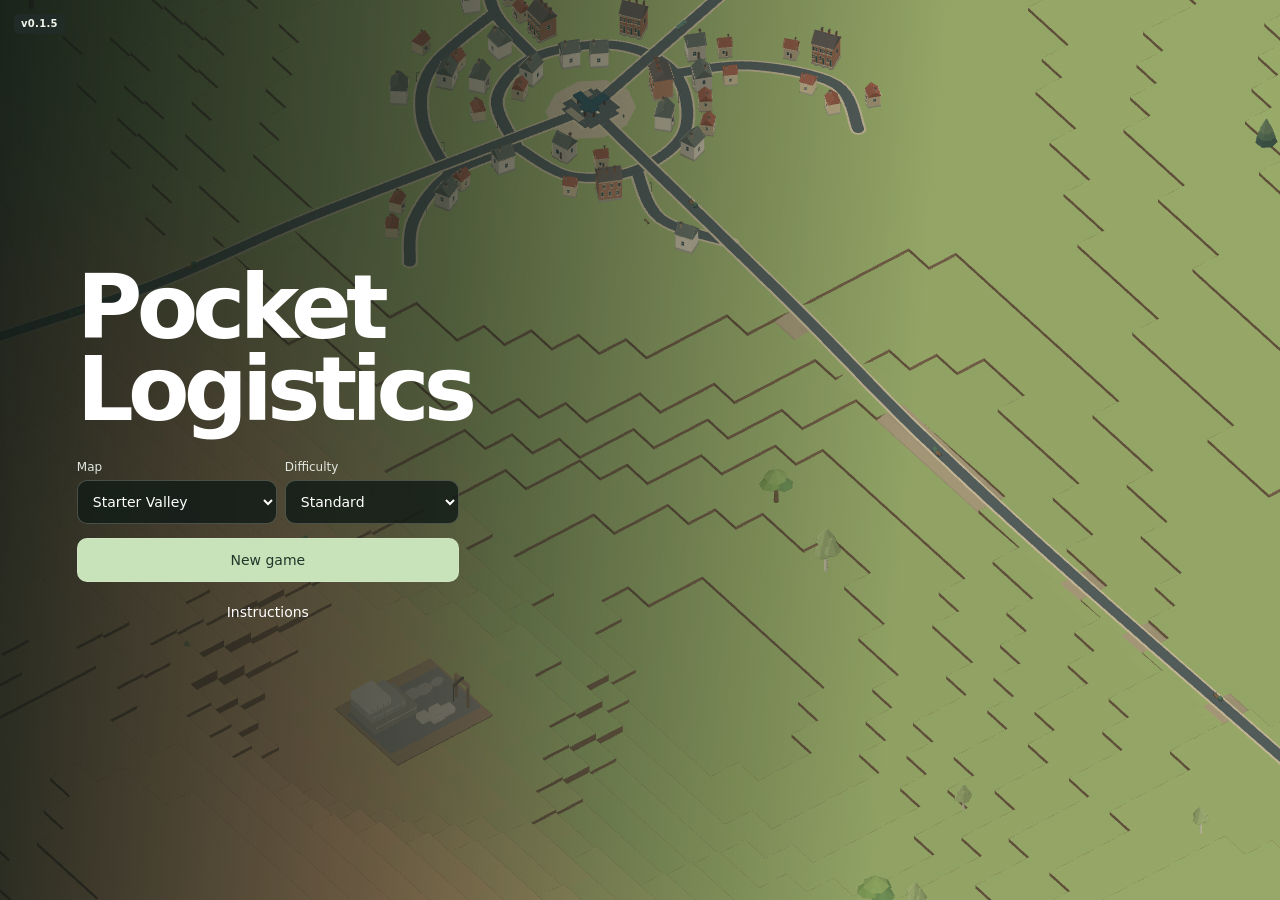
==== diorama.html @ e03ed34d "v0.1.5 Show service cargo icons beside route vehicle load counts" ====
<!doctype html>
<html lang="en">
<head>
<meta charset="utf-8">
<meta name="viewport" content="width=device-width, initial-scale=1, viewport-fit=cover">
<meta name="description" content="Build road and rail services for the towns and industries of a miniature landscape.">
<title>Pocket Logistics</title>
<style>
:root{font-family:system-ui,sans-serif;color:#24332d;background:#f7f4e9;--ink:#24332d;--line:#d9dacb;--accent:#28564a}
*{box-sizing:border-box}
body{margin:0}
button{font:inherit;color:inherit;cursor:pointer;touch-action:manipulation;border:1px solid var(--line);border-radius:8px;background:#fffdf5;min-height:44px;padding:0 12px}
button[aria-pressed=true]{background:var(--accent);color:white;border-color:var(--accent)}
button:focus-visible,a:focus-visible,select:focus-visible{outline:3px solid #ba7338;outline-offset:2px}
header{background:#18392f;color:#fcf4dc;padding:5px 12px;display:flex;justify-content:space-between;align-items:center;gap:10px}
h1,h2{font-family:Georgia,serif;margin:0}
h1{font-size:19px}
header a{color:inherit;font-size:13px}
#app{height:100dvh;display:grid;grid-template-rows:auto minmax(0,1fr)}
#app [hidden]{display:none!important}
main{position:relative;overflow:hidden;min-height:0;--control-bottom:max(10px,env(safe-area-inset-bottom))}
canvas{display:block;width:100%;height:100%;touch-action:none;cursor:grab;outline-offset:-4px}
canvas:active{cursor:grabbing}
#gpu,#software,#scene{position:absolute;inset:0}
.caption{position:absolute;top:8px;left:8px;max-width:calc(100% - 16px);width:max-content;background:#fffdf0e6;padding:4px 8px;border-radius:7px;pointer-events:none}
.caption h2{font-size:18px}
.caption p{font-size:12px;margin:1px 0 0}
.controls,.map-actions{position:absolute;bottom:var(--control-bottom);display:flex;gap:5px}
.controls{right:8px;display:grid;grid-template-columns:repeat(2,1fr)}
.map-actions{left:8px}
.controls button,.map-actions button{box-shadow:0 1px 5px #1d2c2633;font-size:14px}
.controls button{padding:0 7px;min-width:44px}
.dock{position:absolute;z-index:2;bottom:calc(var(--control-bottom) + 52px);left:8px;width:min(390px,calc(100% - 16px));max-height:calc(100% - var(--control-bottom) - 60px);overflow:auto;overscroll-behavior:contain;padding:10px;border:1px solid var(--line);border-radius:12px;background:#fffdf5;box-shadow:0 4px 22px #1d2c2640}
.dock-header{display:flex;align-items:center;justify-content:space-between;margin-bottom:7px}
.dock-header h2{font-size:19px}
.dock-header button{min-width:44px;padding:0}
.trial-controls,.assets,.grade-options{display:flex;align-items:center;gap:6px;flex-wrap:wrap;margin:0 0 8px;font-size:14px}
.trial-controls select,.trial-controls input{font:inherit;background:#fffdf5;border:1px solid #d2d1c2;border-radius:6px;padding:5px;min-height:38px;color:#24332d}
.trial-controls input{width:108px}
.dock label{display:flex;align-items:center;gap:5px}
.trial-controls button,.assets button,.grade-options button{min-height:38px;padding:0 8px}
.info{font-size:13px;margin:5px 2px 0;line-height:1.25;color:#46584e}
.info strong{color:var(--ink)}
@media(max-width:400px){.controls{bottom:calc(var(--control-bottom) + 51px)}}
</style>
<link rel="stylesheet" href="./road-builder.css?v=0.1.5">
<link rel="stylesheet" href="./rail-builder.css?v=0.1.5">
<link rel="stylesheet" href="./network.css?v=0.1.5">
</head>
<body>
<div id="app">
<header><h1>Diorama studio</h1><a href="./index.html">Contour Lines game</a></header>
<main>
<canvas id="software" aria-hidden="true" hidden></canvas>
<canvas id="gpu" aria-hidden="true" hidden></canvas>
<canvas id="scene" tabindex="0" aria-label="Three-dimensional valley. Pan with one finger, pinch with two, or rotate with three. Arrow keys rotate and tilt."></canvas>
<div class="caption"><h2 id="look">Diorama studio</h2><p id="description">Loading the scene…</p></div>
<button id="brand" aria-label="Company finances" aria-describedby="appVersion"><svg viewBox="0 0 24 24" fill="none" stroke="currentColor" stroke-width="1.7" aria-hidden="true"><path d="M2 17c4 0 3-11 9-11s6 8 11 5M2 21c6 0 5-11 10-11s6 7 10 5M4 11c2-5 4-9 9-9s6 6 9 5"/></svg><div><b>POCKET LOGISTICS</b><small id="cash">Road network</small><span id="appVersion">v0.1.5</span></div></button>
<div id="timeControls"><time id="calendar"></time><button id="speed" aria-label="Game speed" title="Change game speed">1×</button><div id="mapToggles">
<button id="toggleRoutes" aria-label="Routes and vehicles" aria-pressed="true" title="Routes and vehicles"><svg viewBox="0 0 24 24" aria-hidden="true"><path d="M6 18h9a4 4 0 0 0 0-8H9a2 2 0 0 1 0-4h8"/><circle cx="5" cy="18" r="2"/><circle cx="19" cy="6" r="2"/></svg></button>
<button id="toggleLabels" aria-label="Map labels" aria-pressed="true" title="Map labels"><svg viewBox="0 0 24 24" aria-hidden="true"><path d="M4 5h16v11h-7l-4 3v-3H4zM8 9h8m-8 3h5"/></svg></button>
</div><button id="bulldoze" aria-label="Bulldoze" aria-pressed="false" title="Bulldoze"><svg viewBox="0 0 24 24" fill="none" stroke="currentColor" stroke-width="1.7" stroke-linejoin="round" aria-hidden="true"><path d="M3 14V9h3l2-5h5v8l3 2m-4-9v5H7m8 7 4 1m-1-7 2 7 3 1H19l-3-2"/><rect x="2" y="14" width="13" height="5" rx="2.5"/></svg></button><button id="settings" aria-label="Settings" title="Settings">⚙</button><button id="gameHelp" aria-label="Instructions" title="Instructions">?</button></div>
<div id="demolitionPanel" hidden><div><b id="demolitionTitle">Bulldoze</b><button id="demolitionClose" aria-label="Exit bulldozer">×</button></div><select id="demolitionChoices" aria-label="Nearby objects" hidden></select><p id="demolitionHint" role="status"></p><button id="demolitionApply" hidden>Demolish</button></div>
<div id="mapPlaces" aria-label="Map locations"></div>
<div id="serviceToggles" role="group" aria-label="Satisfaction overlays">
  <button id="togglePassengerService" aria-label="Passenger satisfaction" aria-pressed="false" title="Passenger satisfaction"><svg viewBox="0 0 24 24" aria-hidden="true"><circle cx="12" cy="6" r="3"/><path d="M5 21v-3a7 7 0 0 1 14 0v3z"/></svg></button>
  <button id="toggleTimberService" aria-label="Timber satisfaction" aria-pressed="false" title="Timber satisfaction"><svg viewBox="0 0 24 24" aria-hidden="true"><circle cx="7" cy="15" r="4"/><path d="m5 11 9-6a4 4 0 0 1 5 6l-9 7M8 14l-2 2m7-7-4 3"/></svg></button>
</div>
<div id="serviceLegend" hidden>
  <strong id="serviceLegendTitle"></strong>
  <small id="serviceLegendPeriod"></small>
  <span class="service-full">✓ Full</span><span class="service-partial">◐ Partial</span>
  <span class="service-unmet">× Unmet</span><span class="service-pending">– No data</span>
</div>
<section id="networkPanel" hidden aria-labelledby="panelTitle"><div class="panelHead"><h2 id="panelTitle"></h2><button id="panelClose" aria-label="Close panel">×</button></div><div id="panelBody"></div><footer id="panelFooter" hidden></footer></section>
<div class="controls" aria-label="Camera">
<button id="zoomOut" aria-label="Zoom out">−</button><button id="zoomIn" aria-label="Zoom in">+</button><button id="orbit" aria-pressed="true">Orbit</button><button id="pan" aria-pressed="false">Pan</button>
<button id="rotateLeft" aria-label="Rotate view left 15 degrees">↶</button><button id="rotateRight" aria-label="Rotate view right 15 degrees">↷</button>
<button id="newRoute">New route</button><button id="toolMenu" aria-controls="networkPanel" aria-expanded="false">More tools</button><button id="routesShortcut">Existing routes</button><button id="home">Reset</button>
</div>
<div class="map-actions">
  <button id="openOptions" aria-controls="optionsPanel" aria-expanded="false">Options</button>

</div>
<section class="dock" id="optionsPanel" aria-labelledby="optionsTitle" hidden>
<div class="dock-header"><h2 id="optionsTitle">Trial options</h2><button id="closeOptions" aria-label="Close trial options">×</button></div>
<div class="trial-controls" id="mapSetup"><label>Map <select id="layout"><option value="generated">Generated valley</option><option value="reference">Reference valley</option></select></label><input type="number" min="0" max="4294967295" step="1" id="seed" aria-label="Valley seed"><button id="reroll">New valley</button><span id="seedStatus" role="status"></span></div>
<div class="trial-controls growth" id="growthControls" hidden><strong id="growthYear">Year 0</strong><select id="growthSpeed" aria-label="Growth speed"><option value="0">Paused</option><option value="1">1× speed</option><option value="4">4× speed</option></select><button id="growthStep">+1 year</button><button id="growthReset">Reset growth</button></div>
<div class="trial-controls"><label>Style <select id="styles"></select></label><label id="effects" hidden>Lighting<select id="effect" aria-label="Lighting"><option>Original</option><option>Cel shaded</option><option>Anime dusk</option><option>Tilt-shift</option></select></label><button id="pause" aria-pressed="false">Pause</button></div>
<div class="assets" id="assets"><button data-focus="region">Region</button><button data-focus="millbank">Millbank</button><button data-focus="cut">Hill road</button><button data-focus="house">House</button><button data-focus="station">Station</button><button data-focus="train">Train</button><button data-focus="trees">Trees</button><button data-focus="railHill">Rail hill</button><button data-focus="alderbrook">Alderbrook</button><button data-focus="eastmere">Eastmere</button><button data-focus="trucks" hidden>Follow truck</button></div><div class="grade-options" id="gradeOptions" hidden><span>Contour step</span><button data-step="5">5 m</button><button data-step="2.5">2.5 m</button><button data-step="1.25">1.25 m</button></div>
<div id="earthworkOptions" hidden>
  <div class="trial-controls">
    <label>Earthworks <select id="earthworkTreatment" aria-describedby="earthworkNote">
      <option value="original">Current terraces</option>
      <option value="strip">1. Grassy transition strip</option>
      <option value="half">2. Half-height terraces</option>
      <option value="tread">3. Tie into existing terraces</option>
      <option value="walls">4. Riverbank retaining walls</option>
    </select></label>
    <button id="earthworkDemo">Open comparison road</button>
  </div>
  <div class="trial-controls" id="earthworkViews" hidden>
    <button data-sample-view="sampleCut">Bend in cut</button>
    <button data-sample-view="sampleFill">Embankment</button>
    <button data-sample-view="sampleBridge">Bridge</button>
    <button data-sample-view="sampleStation">Station</button>
  </div>
  <p id="earthworkNote" class="info" aria-live="polite"></p>
</div>
<p class="info" id="pipeline"></p>
</section>
</main>
</div>
<section id="startScreen" aria-labelledby="gameTitle" hidden>
  <span id="startVersion"></span>
  <div class="startCard">
    <h1 id="gameTitle">Pocket Logistics</h1>
    <form id="gameSetup">
      <div class="startFields">
      <label>Map<select id="gameMap"><option value="classic">Starter Valley</option><option value="mixed">Three Biomes</option></select></label>
      <label>Difficulty<select id="gameDifficulty"><option value="relaxed">Relaxed</option><option value="standard" selected>Standard</option><option value="hard">Hard</option></select></label>
      </div>
      <button class="buy" type="submit">New game</button>
    </form>
    <div class="startActions"><button id="continueGame" hidden>Continue</button><button id="startHelp">Instructions</button></div>
    <p id="startMessage" role="status" hidden></p>
  </div>
</section>
<dialog id="gameInstructions" aria-labelledby="instructionsTitle">
  <div class="panelHead"><h2 id="instructionsTitle">How to play</h2><form method="dialog"><button aria-label="Close instructions">×</button></form></div>
  <ol>
    <li><strong>Check demand.</strong> Tap a town to see what it needs, or an industry to see what it produces.</li>
    <li><strong>Plan a route.</strong> Choose a road or rail route from <em>New route</em>. Connect two towns for passengers, or an industry to a buyer for its cargo.</li>
    <li><strong>Build the line.</strong> Check the highlighted houses and streets while placing each station. Use <em>Elevation profile</em> to adjust the alignment before building. Choose a through station to extend the railway later. Use <em>Add platform</em> to give another service its own stopping track.</li>
    <li><strong>Manage your fleet.</strong> Open a route to check deliveries and profit. For rail, choose <em>Add train</em> or <em>Edit consist</em>. Tap a model to add it, or select a vehicle in the train to move or remove it.</li>
    <li><strong>Clear the map.</strong> Choose <em>Bulldoze</em>, tap an object, review the highlighted section and affected services, then confirm.</li>
    <li><strong>Design a crossing.</strong> On the alignment map, select a marked road–rail crossing to keep it at level, span it with a bridge or take the new line underneath in a tunnel. Fast deliveries earn a bonus shown on the trip receipt.</li>
    <li><strong>Reach more homes.</strong> Add a local bus or delivery loop to connect streets around a station.</li>
  </ol>
  <p>Drag to pan and pinch to zoom. Tap the speed control to pause or speed up. Progress saves in this browser.</p>
</dialog>
<section id="roadBuilder" role="dialog" aria-modal="true" aria-labelledby="rbTitle" hidden>
  <div class="rb-header"><span id="rbStep"></span><h2 id="rbTitle">Choose endpoints</h2><button id="rbUndo" aria-label="Undo" title="Undo">↶</button><button id="rbRedo" aria-label="Redo" title="Redo">↷</button><button id="rbClose" aria-label="Close editor" title="Close editor">×</button></div>
  <div class="rb-map-area">
    <div class="editorZoom"><button id="rbMapZoomOut" aria-label="Zoom out">−</button><button id="rbMapZoomIn" aria-label="Zoom in">+</button></div>
    <canvas id="rbMap" aria-label="Overhead route construction map"></canvas>
  </div>
  <div class="rb-profile" id="rbProfileWrap" hidden><canvas id="rbProfile" aria-label="Tap to add a vertical intersection point, then drag it to adjust the grade"></canvas><div class="rb-profile-controls" id="rbProfileTools"><label>VIP radius <input type="range" min="120" max="1200" step="10" value="120" id="rbRadius"><output id="rbRadiusValue" for="rbRadius">Select a VIP</output></label><button id="rbRemoveVip">Remove VIP</button><button id="rbAuto">Reset profile</button></div></div>
  <div id="rbProfileLens" hidden aria-hidden="true">
    <canvas id="rbProfileLensCanvas"></canvas>
    <div id="rbProfileLensReadout"></div>
  </div>
  <div class="rb-editor">
    <p id="rbSummary"></p>
    <div class="rb-options" id="rbCity"></div>
    <select id="rbCargo" aria-label="Select cargo and direction" hidden></select>
    <div id="rbUpgradeTools" hidden>
      <div class="rb-options">
        <button id="rbAddSharedBay" type="button">Add bay</button>
        <button id="rbStationRoutes" type="button" aria-pressed="false">Assignments</button>
      </div>
      <div class="rb-options">
        <select id="rbEditBay" aria-label="Station bay"></select>
        <details class="editorMore" id="rbBayOptions"><summary>Bay options</summary><button id="rbMoveBay" type="button">Move bay</button><button id="rbRemoveBay" type="button" hidden>Remove bay</button></details><button id="rbAddStationAccess" type="button">Add access</button>
        <button id="rbCancelBayMove" type="button" hidden>Cancel placement</button>
      </div>
      <div class="rb-options" id="rbBaySides" hidden><button id="rbBayLeft" type="button">Left side</button><button id="rbBayRight" type="button">Right side</button></div>
      <div class="rb-options" id="rbStationAssignments" hidden>
        <select id="rbBayRoute" aria-label="Route using station"></select>
        <label>Assigned bay <select id="rbAssignBay" aria-label="Assigned bay"></select></label>
      </div>
    </div>
    <div class="rb-options" id="rbStationTools" hidden><select id="rbExistingStation" aria-label="Town station" hidden></select><select id="rbPlannedBay" aria-label="Route loading bay" hidden></select><details id="rbSiteOptions" class="editorMore"><summary>Site tools</summary><button id="rbSuggest">Suggest site</button><button id="rbBayMode" hidden>Add second bay</button><button id="rbDelete" aria-pressed="false">Mark street for removal</button><button id="rbMarkConflicts" hidden>Mark conflicting streets</button></details></div>
    <div class="rb-options" id="rbStationGates" hidden>
      <select id="rbStationEdge" aria-label="Route road edge">
        <option value="0">Front edge</option><option value="1">Right edge</option><option value="2">Back edge</option><option value="3">Left edge</option><option value="" disabled>Choose an edge</option>
      </select>
      <button id="rbPreviewAccess" type="button" hidden>Keep access</button>
    </div>
    <div class="rb-options" id="rbRoadOptions" hidden>
      <button id="rbRoadMode" type="button" hidden>Design new road</button>
      <button id="rbAddStretch" type="button">+ Reuse road</button>
      <button id="rbRemoveStretch" type="button" hidden>Remove stretch</button>
      <button id="rbToggleProfile" aria-controls="rbProfileWrap" aria-expanded="false" hidden>Elevation profile</button>
    </div>
    <div class="rb-options" id="rbLinkTools" hidden><select id="rbLinkSelect" aria-label="Connection to edit"></select><select id="rbStretchSelect" aria-label="Reused stretch"></select><button id="rbBuildLink" hidden>Build new link</button></div>
    <div class="rb-options" id="rbCurveTools" hidden><button id="rbRemoveBend">Remove selected bend</button><button id="rbStraight">Reset curves</button></div>
    </div>
  <div class="editorFooter"><p id="rbHelp" class="editorGuide" aria-live="polite"></p><div class="rb-actions"><button id="rbBack">Back</button><button id="rbNext">Place stations</button></div>
  </div>
</section>
<dialog id="townEditor" aria-labelledby="teTitle">
  <div class="rb-header"><h2 id="teTitle"></h2><button id="teClose">Close</button></div>
  <div class="teOptions"><label>Town <select id="teCity"></select></label><label id="teHubLabel">Station <select id="teHub" aria-label="Select station"></select></label><label id="teCargoLabel" hidden>Cargo <select id="teCargo" aria-label="Delivery cargo"></select></label></div>
  <div class="teMapArea"><canvas id="teMap" aria-label="Town street map. Select a station, then tap a street to place a stop or road endpoint. Drag to pan."></canvas>
    <div class="teZoom"><button id="teZoomOut" aria-label="Zoom out">−</button><button id="teZoomIn" aria-label="Zoom in">+</button></div></div>
  <div class="teBottom"><strong id="teStatus"></strong><p id="teHelp" class="editorGuide" aria-live="polite"></p>
    <div class="editorCrossings" id="teCrossings" hidden></div>
    <div class="teActions"><button id="teUndo">Undo point</button><button id="teConfirm" class="buy">Build</button></div></div>
</dialog>
<script src="./demolition.js?v=0.1.5"></script><script src="./grade-separation.js?v=0.1.5"></script><script src="./town-network.js?v=0.1.5"></script><script src="./town-editor.js?v=0.1.5"></script><script src="./valley-assets.js?v=0.1.5"></script><script src="./biome-assets.js?v=0.1.5"></script><script src="./region.js?v=0.1.5"></script><script src="./freight.js?v=0.1.5"></script><script src="./rail-sim.js?v=0.1.5"></script><script src="./rail-assets.js?v=0.1.5"></script><script src="./crossings.js?v=0.1.5"></script><script src="./economy.js?v=0.1.5"></script><script src="./finance-charts.js?v=0.1.5"></script><script src="./route-overlay.js?v=0.1.5"></script><script src="./hud.js?v=0.1.5"></script><script src="./network-ui.js?v=0.1.5"></script><script src="./road-builder.js?v=0.1.5"></script><script src="./rail-builder.js?v=0.1.5"></script>
<script>
(() => {
'use strict';
const $=id=>document.getElementById(id);
const gameAssets=window.contourAssets;
const reducedMotion=matchMedia('(prefers-reduced-motion: reduce)');
const canvas=$('scene'),ctx=canvas.getContext('2d');
const looks=[
 {id:'railway',name:'Model railway',description:'A graded hill road, a timber-fronted inn and a branch-line steam train.',method:'Modular 3D · low effort',pipeline:'Vary wall bays, roof pitch and trim. Reuse one chassis for a whole fleet.',sky:'#ebeadf',ink:'#27382c',grass:'#9fae71',hill:'#8c9c60',soil:'#876e52',river:'#5d9da4',road:'#596360',edge:'#d5c5a2',rail:'#514947',wall:'#f1d5a5',roof:'#a94535',wood:'#725040',leaf:'#506d45',glass:'#375961',train:'#a3422f',mark:'#fff0c7',accent:'#cfac62'},
 {id:'paper',name:'Paper landscape',description:'Folded hills, crisp ink edges and coloured card.',method:'Faceted mesh · low effort',pipeline:'Cut roofs and terrain into flat faces. Add vehicles with a few extruded silhouettes.',sky:'#f4e7d0',ink:'#473a38',grass:'#ded3a3',hill:'#bdc195',soil:'#a18b70',river:'#659ca6',road:'#8d7466',edge:'#efe2bf',rail:'#5d4a4d',wall:'#fae0b7',roof:'#bd604e',wood:'#8f695a',leaf:'#658c79',glass:'#507580',train:'#277d81',mark:'#fff4c9',accent:'#c18b4e'},
 {id:'voxel',name:'Voxel village',description:'Stepped hills, block-built roofs and pixel edges.',method:'Voxel kits · low effort',pipeline:'Stack reusable blocks and recolour them. A sprite port would need several views per asset.',sky:'#dbe9e9',ink:'#273943',grass:'#9fbe6c',hill:'#6da259',soil:'#996743',river:'#4fa4cc',road:'#4f5368',edge:'#b1a484',rail:'#453e52',wall:'#ffce91',roof:'#ac4d62',wood:'#694852',leaf:'#347c55',glass:'#374f70',train:'#e09436',mark:'#fdf0b5',accent:'#e5bb66'},
 {id:'clay',name:'Clay miniatures',description:'Rounded masses, soft shading and a pastel palette.',method:'Procedural primitives · low to medium effort',pipeline:'Use rounded boxes, soft canopies and a few material presets. A handmade texture pass adds work.',sky:'#efe4df',ink:'#473b48',grass:'#b9ccac',hill:'#a6b4a2',soil:'#b39484',river:'#80b5c5',road:'#807c96',edge:'#dbccd1',rail:'#75646f',wall:'#f7dcc1',roof:'#cd8f89',wood:'#98747c',leaf:'#76a299',glass:'#697d96',train:'#986f93',mark:'#f8ecdc',accent:'#d4a266'},
 {id:'ink',name:'Ink & wash',description:'Pale paper, dark linework and selective colour.',method:'Outlined mesh · low effort',pipeline:'Build simple geometry once and draw selected edges. Hand-painted accents are optional.',sky:'#f6f0e1',ink:'#2e3537',grass:'#dedbc3',hill:'#afb9a5',soil:'#a99b85',river:'#a6c0c3',road:'#877e77',edge:'#f7ecda',rail:'#3f4247',wall:'#f5e5cd',roof:'#926c5d',wood:'#72635e',leaf:'#7b8d79',glass:'#6c8289',train:'#a5513f',mark:'#f2ead6',accent:'#ba845c'}
];
let speed=1;
let style=looks[0], mode='orbit', focus='region', playing=true;
const initial={yaw:-.65,pitch:.76,zoom:1,x:0,y:0};
const camera={...initial};
const colors=new Map();
const clamp=(x,min,max)=>Math.min(max,Math.max(min,x));
function shade(hex,f){
  const key=hex+'/'+f;
  if(!colors.has(key)){
    const n=parseInt(hex.slice(1),16), c=[n>>16,n>>8&255,n&255].map(v=>clamp(Math.round(v*f),0,255));
    colors.set(key,'rgb('+c.join(',')+')');
  }
  return colors.get(key);
}
const V=(x,y,z=0)=>[x,y,z];
const keypoints={region:[1.2,-4.0,0],millbank:[0,0,0],alderbrook:[-7,-8.9,0],eastmere:[11.05,2.1,0],house:[3.75,-1.45,.3],station:[1.1,2.6,.18],train:[0,3.18,.3],cut:[-3.3,-.65,.55],trees:[-5.11,1.65,.44],railHill:[-3.45,3.05,.30]};
const road=[[-6,2.6],[-5.1,1.28],[-4.66,.05],[-3.49,-.91],[-2.46,-1.20],[-1.45,-.82],[-.42,-.23],[.34,-.1],[1.15,-.1]];
const townRoads=[[[1.15,-2.05],[1.15,1.9]],[[3.1,-2.05],[3.1,1.9]],[[5.05,-2.05],[5.05,1.9]],[[1.15,-.1],[5.65,-.1]],[[1.15,1.9],[5.65,1.9]],[[1.15,-2.05],[5.65,-2.05]]];
const homes=[
 [1.72,-1.47,.64,.58,.50],[2.48,-1.45,.70,.56,.58],[1.70,-.70,.57,.55,.43],[2.49,-.73,.52,.55,.42],
 [3.75,-1.45,.80,.63,.72],[4.47,-1.36,.53,.60,.46],[3.67,-.67,.57,.49,.48],[4.47,-.65,.58,.50,.43],
 [1.70,.55,.57,.52,.43],[2.52,.55,.71,.64,.58],[1.73,1.24,.61,.50,.42],[2.56,1.27,.52,.46,.38],
 [3.78,.53,.80,.60,.63],[4.50,.55,.58,.51,.48],[3.68,1.28,.53,.45,.42],[4.49,1.29,.64,.49,.48]];
function smooth(points){
  const result=[];
  for(let i=0;i<points.length-1;i++){
    const a=points[Math.max(0,i-1)],b=points[i],c=points[i+1],d=points[Math.min(points.length-1,i+2)];
    for(let j=0;j<8;j++){
      const t=j/8;
      result.push([0,1].map(k=>.5*((2*b[k])+(-a[k]+c[k])*t+(2*a[k]-5*b[k]+4*c[k]-d[k])*t*t+(-a[k]+3*b[k]-3*c[k]+d[k])*t*t*t)));
    }
  }
  return [...result,points.at(-1)];
}
const route=smooth(road);
const bounds={west:-13,east:16,south:8,north:-15};
const water=smooth([[4.05,-15],[4.75,-12],[4.26,-9],[6.2,-6.2],[6.1,-4.52],[6.3,-3],[6.03,-1.6],[6.26,.1],[6.15,1.7],[6.43,3.15],[6.24,4.52],[7.1,6.2],[7.5,8]]);
const towns=[
  {name:'Alderbrook',x:-7,y:-8.9,cols:3,rows:2},
  {name:'Eastmere',x:11.05,y:2.1,cols:3,rows:3}
];
const northRoad=smooth([[3.1,-2.05],[2.87,-3.4],[1.0,-5.3],[-1.7,-6.2],[-4.3,-6.55],[-7,-6.85]]);
const eastRoad=smooth([[5.65,-.10],[6.4,-.10],[7.24,-.10],[8.49,-.03],[11.05,.05]]);

let staticChunks=[], landscapeChunks=[], scene=[], stream=[], layers=[], geometry=[], earth=[], gradedRoad=[], contourStep=2.5, trainTime=1.4, prevTime=0;
const chunkBounds=new WeakMap();
function visibleChunk(chunk){
  if(!chunk.length)return false;
  let bounds=chunkBounds.get(chunk);
  if(!bounds){
    const min=[Infinity,Infinity,Infinity],max=[-Infinity,-Infinity,-Infinity];
    for(const {points} of chunk)for(const point of points)for(let axis=0;axis<3;axis++){
      min[axis]=Math.min(min[axis],point[axis]);
      max[axis]=Math.max(max[axis],point[axis]);
    }
    bounds=[min,max];chunkBounds.set(chunk,bounds);
  }
  const [min,max]=bounds;
  let left=Infinity,right=-Infinity,top=Infinity,bottom=-Infinity;
  for(const x of [min[0],max[0]])for(const y of [min[1],max[1]])for(const z of [min[2],max[2]]){
    const [sx,sy]=project([x,y,z]);
    left=Math.min(left,sx);right=Math.max(right,sx);top=Math.min(top,sy);bottom=Math.max(bottom,sy);
  }
  return right>=0&&bottom>=0&&left<=width&&top<=height;
}
function face(points,color,edge=false){ layers.push({points,color,edge}); }
function top(x,y,w,h,z,color,edge=false){face([V(x-w/2,y-h/2,z),V(x+w/2,y-h/2,z),V(x+w/2,y+h/2,z),V(x-w/2,y+h/2,z)],color,edge);}
function solid(bottom,z,height,color,{rim=false,cap=color}={}){
  const upper=bottom.map(([x,y])=>V(x,y,z+height));
  for(let i=0;i<bottom.length;i++){
    const j=(i+1)%bottom.length,[ax,ay]=bottom[i],[bx,by]=bottom[j];
    const angle=Math.atan2(by-ay,bx-ax);
    face([V(ax,ay,z),V(bx,by,z),upper[j],upper[i]],shade(color,.77+.13*Math.sin(angle+.85)),rim);
  }
  face(upper,cap,rim);
}
function box(x,y,w,h,z,height,color,options={}){
  solid([[x-w/2,y-h/2],[x+w/2,y-h/2],[x+w/2,y+h/2],[x-w/2,y+h/2]],z,height,color,options);
}
function oval(x,y,rx,ry,n=10,angle=0){
  return Array.from({length:n},(_,i)=>[x+Math.cos(i*2*Math.PI/n+angle)*rx,y+Math.sin(i*2*Math.PI/n+angle)*ry]);
}
function lineStrip(points,width,z,color){
  const left=[],right=[];
  for(let i=0;i<points.length;i++){
    const [x,y]=points[i], a=points[Math.max(0,i-1)],b=points[Math.min(points.length-1,i+1)];
    const dx=b[0]-a[0],dy=b[1]-a[1],len=Math.hypot(dx,dy)||1;
    left.push(V(x-dy/len*width/2,y+dx/len*width/2,z));right.push(V(x+dy/len*width/2,y-dx/len*width/2,z));
  }
  face([...left,...right.reverse()],color);
}
function building(x,y,w,h,height,variant){
  if(style.id==='railway'&&variant===4){inn(x,y,w,h,height);return;}
  const edged=style.id==='ink'||style.id==='paper';
  const wall=style.wall,roof=variant%3===0?style.roof:variant%3===1?blendRoof():style.wood;
  const z=.028,r=z+height;
  if(style.id==='clay'){
    solid(roundedRect(x,y,w,h,.12),z,height,wall);
    solid(roundedRect(x,y,w+.10,h+.10,.13),r,.11,roof,{cap:shadeTop(roof)});
    solid(roundedRect(x,y,w*.77,h*.79,.10),r+.10,.09,roof,{cap:shadeTop(roof)});
  }else{
    box(x,y,w,h,z,height,wall,{rim:edged});
    if(style.id==='voxel'){
      for(let i=0;i<3;i++)box(x,y,w+.12,(h+.12)*(1-i*.26),r+i*.105,.108,roof);
    }else{
      const u=w/2+.045,v=h/2+.05,ridge=r+(style.id==='paper'?.28:.23);
      const l=V(x-u,y,ridge),q=V(x+u,y,ridge);
      const corners=[V(x-u,y-v,r),V(x+u,y-v,r),V(x+u,y+v,r),V(x-u,y+v,r)];
      face([corners[0],corners[1],q,l],shade(roof,1.1),edged);
      face([l,q,corners[2],corners[3]],roof,edged);
      face([corners[3],corners[0],l],shade(roof,.82),edged);
      face([corners[1],corners[2],q],shade(roof,.88),edged);
      if(style.id==='railway'||style.id==='ink')box(x+w*.22,y+h*.09,.086,.084,ridge-.075,.22,style.wood,{rim:edged});
    }
  }
  for(const sign of [-1,1]){
    const front=y+sign*(h/2+.004),side=x+sign*(w/2+.004);
    for(const offset of [-.22,.18]){
      const xx=x+offset*w, zz=z+.38*height;
      face([V(xx-.045,front,zz),V(xx+.045,front,zz),V(xx+.045,front,zz+height*.26),V(xx-.045,front,zz+height*.26)],style.glass);
    }
    face([V(side,y-.046,z+height*.4),V(side,y+.046,z+height*.4),V(side,y+.046,z+height*.65),V(side,y-.046,z+height*.65)],style.glass);
  }
}
function inn(x,y,w,h,height){
  const foundation=.055, upper=.38, eaves=height+.055, ridge=eaves+.30;
  const west=x-w/2,east=x+w/2,north=y-h/2,south=y+h/2;
  box(x,y,w+.06,h+.05,0,foundation,'#8b887b');
  box(x,y,w,h,foundation,upper-foundation,'#bb9172');
  box(x,y,w+.02,h+.02,upper,eaves-upper,'#f2dbaf');
  const left=west-.06,right=east+.06,back=north-.07,front=south+.07;
  face([V(left,back,eaves),V(right,back,eaves),V(right,y,ridge),V(left,y,ridge)],'#823c33');
  face([V(left,y,ridge),V(right,y,ridge),V(right,front,eaves),V(left,front,eaves)],'#ab503b');
  for(const end of [west,east])face([V(end,north,eaves),V(end,south,eaves),V(end,y,ridge)],'#ead1a2');
  for(const sign of [-1,1]){
    const roofY=sign*(h/2+.07);
    for(let i=1;i<6;i++){
      const t=i/6, yy=y+roofY*t, zz=ridge+(eaves-ridge)*t+.003;
      face([V(left,yy-.005,zz),V(right,yy-.005,zz),V(right,yy+.005,zz),V(left,yy+.005,zz)],'#683b31');
    }
    const yy=y+sign*(h/2+.016);
    for(const offset of [-.36,0,.36])box(x+offset*w,yy,.042,.025,upper,eaves-upper,'#604738');
    box(x,yy,w,.025,upper,.036,'#604738');
    box(x,yy,w,.025,eaves-.06,.045,'#604738');
    for(const dx of [-.21,.21]){
      frameWindow(x+dx,yy+sign*.017,.136,.125,.49,sign);
      frameWindow(x+dx,yy+sign*.017,.13,.12,.18,sign);
      box(x+dx,yy+sign*.035,.15,.043,.158,.027,'#744536');
    }
    box(x,yy+sign*.018,.113,.029,.054,.245,'#36594b');
    box(x,yy+sign*.047,.18,.071,.03,.027,'#a4a094');
  }
  for(const end of [west,east]){
    const sign=end===west?-1:1;
    box(end+sign*.01,y,.026,h,.34,.039,'#604738');
    for(const dy of [-.18,.18]){
      box(end+sign*.014,y+dy,.027,.105,.47,.132,'#f8e7c7');
      box(end+sign*.030,y+dy,.006,.077,.488,.095,'#375961');
    }
  }
  box(x+.21,y-.092,.105,.115,ridge-.085,.225,'#8b4b39');
  box(x+.21,y-.092,.134,.141,ridge+.14,.033,'#c29576');
  box(x+.21,y-.092,.065,.068,ridge+.174,.014,'#4b423b');
}
function frameWindow(x,y,w,h,z,sign){
  box(x,y,w,.021,z,h,'#f8e7c7');
  box(x,y+sign*.014,w*.76,.007,z+.014,h-.028,'#375961');
  box(x,y+sign*.020,.012,.006,z+.014,h-.028,'#e8d7ba');
  box(x,y+sign*.020,w*.76,.006,z+h*.51,.012,'#e8d7ba');
}
function blendRoof(){return style.accent;}
function shadeTop(color){return shade(color,1.09);}
function roundedRect(x,y,w,h,r){
  return Array.from({length:16},(_,i)=>{
    const j=Math.floor(i/4),a=j*Math.PI/2+(i%4)*Math.PI/6;
    const sx=j===0||j===3?1:-1,sy=j<2?1:-1;
    return [x+sx*(w/2-r)+Math.cos(a)*r,y+sy*(h/2-r)+Math.sin(a)*r];
  });
}
function taperedRing(x,y,z,bottom,upper,height,color,sides,angle=0){
  const lower=oval(x,y,bottom,bottom,sides,angle);
  const raised=oval(x,y,upper,upper,sides,angle);
  for(let i=0;i<sides;i++){
    const j=(i+1)%sides;
    face([V(...lower[i],z),V(...lower[j],z),V(...raised[j],z+height),V(...raised[i],z+height)],shade(color,.84+.15*Math.sin(angle+i*6.283/sides)));
  }
  face(raised.map(p=>V(...p,z+height)),shade(color,1.10));
}
function tree(x,y,size=1,z=0){
  if(style.id==='railway'){
    taperedRing(x,y,z,.058*size,.031*size,.48*size,'#775039',7);
    if(Math.round((x+y)*10)%2){
      for(let i=0;i<4;i++)taperedRing(x,y,z+(.22+i*.145)*size,(.27-i*.049)*size,.034*size,.33*size,i%2?'#456743':'#365a39',9,i*.3);
    }else{
      const leaves=[[-.15,-.05,.43,.18],[.12,-.11,.49,.20],[.13,.10,.47,.19],[-.09,.11,.54,.19],[.01,.0,.66,.16]];
      for(let i=0;i<leaves.length;i++){
        const [dx,dy,dz,r]=leaves[i];
        const tint=['#5b7941','#4f6c38','#688447'][i%3];
        taperedRing(x+dx*size,y+dy*size,z+(dz-.12)*size,r*.56*size,r*size,.14*size,tint,7,i*.37);
        taperedRing(x+dx*size,y+dy*size,z+(dz+.02)*size,r*size,r*.30*size,.18*size,tint,7,i*.37);
      }
    }
    return;
  }
  box(x,y,.085,.085,z,.32*size,style.wood);
  for(let i=0;i<3;i++){
    const base=.20+i*.14,r=(.22-i*.045)*size;
    const ring=style.id==='voxel'?[[x-r,y-r],[x+r,y-r],[x+r,y+r],[x-r,y+r]]:oval(x,y,r,r,style.id==='paper'?5:9);
    solid(ring,z+base*size,.21*size,style.leaf,{rim:style.id==='ink',cap:shadeTop(style.leaf)});
  }
}
const gridSize=.16;
const earthHeight=5/.23;
const roadHalf=.20;
const profile=route.map(([x])=>{
  const t=clamp((x+5.8)/6.12,0,1);
  return .57*Math.sin(Math.PI*t)**2;
});
function originalHeight(x,y){
  const xx=(x+3.43)/2.94,yy=(y+1.13)/2.05;
  return 1.43*Math.max(0,1-xx*xx-yy*yy+.10*xx*yy);
}
function roadAt(x,y){
  let best=Infinity,z=0;
  for(let i=1;i<route.length;i++){
    const [ax,ay]=route[i-1],[bx,by]=route[i];
    const dx=bx-ax,dy=by-ay;
    const t=clamp(((x-ax)*dx+(y-ay)*dy)/(dx*dx+dy*dy),0,1);
    const d=(x-ax-t*dx)**2+(y-ay-t*dy)**2;
    if(d<best){best=d;z=profile[i-1]+t*(profile[i]-profile[i-1]);}
  }
  return {offset:Math.sqrt(best),z};
}
function terrainAt(x,y){
  const interval=contourStep/earthHeight;
  const ordinary=Math.floor(originalHeight(x,y)/interval)*interval;
  const road=roadAt(x,y);
  const run=Math.max(0,road.offset-roadHalf);
  const upper=road.z+Math.max(0,road.offset-roadHalf-.10)*1.04;
  const lower=Math.max(0,road.z-run*.94);
  const z=clamp(ordinary,lower,upper);
  const kind=road.offset<=roadHalf?'formation':z<ordinary-1e-6?'cut':z>ordinary+1e-6?'fill':'grass';
  return {z,kind,offset:road.offset};
}
function terrainPatch(minI,maxI,minJ,maxJ,spacing,surfaceAt,limits=null){
  const cells=new Map(),corners=new Map();
  const key=(i,j)=>i+','+j;
  function cornerHeight(i,j){
    const id=key(i,j);
    if(!corners.has(id))corners.set(id,surfaceAt(i*spacing,j*spacing).z);
    return corners.get(id);
  }
  const offsets=[[0,0],[1,0],[1,1],[0,1]];
  for(let j=minJ;j<=maxJ;j++)for(let i=minI;i<=maxI;i++){
    const {z,kind,offset}=surfaceAt((i+.5)*spacing,(j+.5)*spacing);
    const heights=offsets.map(([dx,dy])=>kind==='grass'&&!(offset<roadHalf+.26)?z:cornerHeight(i+dx,j+dy));
    cells.set(key(i,j),{kind,heights,z});
  }
  for(let j=minJ;j<=maxJ;j++)for(let i=minI;i<=maxI;i++){
    const {z,kind,heights}=cells.get(key(i,j));
    if(Math.max(...heights)<.003)continue;
    const points=offsets.map(([dx,dy],n)=>{
      const x=(i+dx)*spacing,y=(j+dy)*spacing;
      return limits?V(clamp(x,limits.west,limits.east),clamp(y,limits.north,limits.south),heights[n]):V(x,y,heights[n]);
    });
    const neighbors=[[0,-1],[1,0],[0,1],[-1,0]];
    const soil=kind==='cut'?'#bc9871':kind==='fill'?'#ab906e':style.soil;
    const surface=kind==='grass'?shade(style.hill,1.06+Math.round(z*8)*.012):shade(soil,kind==='formation'?.94:1.13);
    for(let side=0;side<4;side++){
      const [dx,dy]=neighbors[side],other=cells.get(key(i+dx,j+dy))?.heights;
      const a=points[side],b=points[(side+1)%4];
      const lowA=Math.min(a[2],other?.[(side+3)%4]??0);
      const lowB=Math.min(b[2],other?.[(side+2)%4]??0);
      if(a[2]-lowA<.001&&b[2]-lowB<.001)continue;
      face([V(a[0],a[1],lowA),V(b[0],b[1],lowB),b,a],shade(soil,[.83,.94,.90,.76][side]));
    }
    if(kind==='grass')face(points,surface);
    else{
      face([points[0],points[1],points[2]],surface);
      face([points[0],points[2],points[3]],surface);
    }
  }
}
const regionalHills=[[-4.25,-11.6,4.1,2.8,2.7],[.9,-8.9,2.7,2.3,1.8],[10.4,-7.1,4.0,3.2,3.15],[12.3,5.85,2.45,1.65,1.15]];
const regionalSpacing=.34;
function regionalHeight(x,y,[cx,cy,rx,ry,rise]){
  const dx=(x-cx)/rx,dy=(y-cy)/ry,interval=contourStep/earthHeight;
  return Math.floor(Math.max(0,1-dx*dx-dy*dy+.12*dx*dy)*rise/interval)*interval;
}
function regionalGround(x,y){
  const gx=(Math.floor(x/regionalSpacing)+.5)*regionalSpacing,gy=(Math.floor(y/regionalSpacing)+.5)*regionalSpacing;
  return Math.max(...regionalHills.map(hill=>regionalHeight(gx,gy,hill)));
}
function buildEarthwork(){
  layers=[];
  terrainPatch(-43,7,-22,20,gridSize,terrainAt);
  const railSpacing=.16;
  terrainPatch(-40,-3,11,28,railSpacing,(x,y)=>{
    const rise=railHeight(x),offset=Math.abs(y-railY);
    const crown=Math.max(0,rise*Math.min(1,(1.40-offset)/1.05));
    const interval=contourStep/earthHeight;
    const stepped=Math.floor(crown/interval)*interval;
    const z=offset<=.34?Math.max(0,rise-.018):stepped;
    return {z,kind:'grass'};
  });
  for(const hill of regionalHills){
    const [cx,cy,rx,ry]=hill,spacing=regionalSpacing;
    terrainPatch(Math.floor((cx-rx)/spacing),Math.ceil((cx+rx)/spacing),
      Math.floor((cy-ry)/spacing),Math.ceil((cy+ry)/spacing),spacing,
      (x,y)=>({z:regionalHeight(x,y,hill),kind:'grass'}));
  }
  earth=layers;
  layers=[];
  const junctionX=townRoads[0][0][0];
  const kerbTie=junctionX-.23;
  const stations=route.slice();
  // Interpolate an exact station where the approach reaches the town kerb.
  const join=stations.findIndex(([x])=>x>=kerbTie);
  const a=stations[join-1],b=stations[join],part=(kerbTie-a[0])/(b[0]-a[0]);
  stations.splice(join,0,[kerbTie,a[1]+part*(b[1]-a[1])]);
  const sections=stations.map(([x,y],i)=>{
    const a=stations[Math.max(0,i-1)],b=stations[Math.min(stations.length-1,i+1)];
    const dx=b[0]-a[0],dy=b[1]-a[1],len=Math.hypot(dx,dy);
    const z=roadAt(x,y).z,tie=clamp((x-.24)/.53,0,1);
    function offset(width,lift){
      return V(x-dy/len*width,y+dx/len*width,z+lift);
    }
    function shoulder(sign,edge){
      const near=offset(sign*edge,0),outside=offset(sign*(edge+.24),0);
      const ground=terrainAt(outside[0],outside[1]).z;
      const run=clamp(.105+Math.abs(ground-z)*.55,.105,.25);
      const toe=offset(sign*(edge+run),0);
      toe[2]=terrainAt(toe[0],toe[1]).z+.005;
      return {edge:V(near[0],near[1],z+.012),toe};
    }
    return {offset,shoulder,x,kerb:.20+.03*tie,asphalt:.165+.005*tie};
  });
  function ribbon(a,b,key,lift,color){
    const left=-a[key],right=a[key],nextLeft=-b[key],nextRight=b[key];
    face([a.offset(left,lift),b.offset(nextLeft,lift),b.offset(nextRight,lift),a.offset(right,lift)],color);
  }
  for(let i=0;i<sections.length-1;i++){
    const a=sections[i],b=sections[i+1],beforeKerb=b.x<=kerbTie+1e-8;
    if(beforeKerb){
      ribbon(a,b,'kerb',.019,style.edge);
      if(b.x<.44){
        for(const sign of [-1,1]){
          const u=a.shoulder(sign,a.kerb),v=b.shoulder(sign,b.kerb);
          const soil=v.toe[2]>v.edge[2]?'#c7a583':'#bca180';
          face([u.edge,v.edge,v.toe,u.toe],soil);
        }
      }
    }
    ribbon(a,b,'asphalt',.026,style.road);
    if(i%3===0&&b.x<.63){
      const w=.013;
      face([a.offset(-w,.034),b.offset(-w,.034),b.offset(w,.034),a.offset(w,.034)],style.mark);
    }
  }
  gradedRoad=layers;
}

const railY=3.18;
function railHeight(x){
  const t=clamp((x+6.40)/5.9,0,1);
  return .43*Math.sin(Math.PI*t)**2;
}
function railway(){
  const y=railY;
  for(let x=-6.93;x<6.92;x+=.10){
    const a=x,b=x+.10,az=railHeight(a),bz=railHeight(b);
    function strip(side,width,lift,color){
      const c=y+side-width/2,d=y+side+width/2;
      face([V(a,c,az+lift),V(b,c,bz+lift),V(b,d,bz+lift),V(a,d,az+lift)],color);
    }
    strip(0,.64,.018,shade(style.edge,.83));
    for(const side of [-.12,.12])strip(side,.033,.034,style.rail);
  }
  for(let x=-6.85;x<6.95;x+=.18){
    const a=x-.036,b=x+.036;
    face([V(a,y-.245,railHeight(a)+.027),V(b,y-.245,railHeight(b)+.027),V(b,y+.245,railHeight(b)+.027),V(a,y+.245,railHeight(a)+.027)],style.wood);
  }
  for(const side of [-.28,.28])top(6.38,y+side,1.18,.049,.039,style.rail);
}
function cappedStreet(a,b,r,z,color){
  const [ax,ay]=a,[bx,by]=b,heading=Math.atan2(by-ay,bx-ax);
  const shape=[];
  for(const [x,y,start] of [[bx,by,heading-Math.PI/2],[ax,ay,heading+Math.PI/2]]){
    for(let i=0;i<=10;i++){
      const angle=start+i*Math.PI/10;
      shape.push(V(x+r*Math.cos(angle),y+r*Math.sin(angle),z));
    }
  }
  face(shape,color);
}
function streets(paths,height=0){
  // Both kerbs use the same centreline and end stations as the pavement.
  for(const [radius,z,color] of [[.23,.019,style.edge],[.17,.024,style.road]]){
    for(const [a,b] of paths)cappedStreet(a,b,radius,z+height,color);
  }
}
function cityStreets({x,y,cols,rows}){
  const grid=1.85,left=x-(cols-1)*grid/2,topY=y-(rows-1)*grid/2;
  const right=left+(cols-1)*grid,bottom=topY+(rows-1)*grid;
  const paths=[];
  for(let col=0;col<cols;col++)paths.push([[left+col*grid,topY],[left+col*grid,bottom]]);
  for(let row=0;row<rows;row++)paths.push([[left,topY+row*grid],[right,topY+row*grid]]);
  return paths;
}
function extraBuildings({x,y,cols,rows}){
  const grid=1.85,left=x-(cols-1)*grid/2,topY=y-(rows-1)*grid/2;
  for(let row=0;row<rows-1;row++)for(let col=0;col<cols-1;col++){
    for(let plot=0;plot<4;plot++){
      const dx=plot%2,dy=Math.floor(plot/2);
      building(left+col*grid+.48+dx*.82,topY+row*grid+.49+dy*.82,.55+.10*dx,.50+.09*dy,.45+.16*((row+col+plot)%3),row+col+plot+6);
    }
  }
}
function placeConsist(faces,centers,starts){
  for(let i=0;i<centers.length;i++){
    const x=centers[i],z=railHeight(x),slope=(railHeight(x+.02)-railHeight(x-.02))/.04;
    const angle=Math.atan(slope),c=Math.cos(angle),s=Math.sin(angle);
    for(let j=starts[i];j<(starts[i+1]??faces.length);j++){
      faces[j].points=faces[j].points.map(([xx,y,zz])=>{
        const dx=xx-x;
        return V(x+dx*c-zz*s,y,z+dx*s+zz*c);
      });
    }
  }
  return faces;
}

const classicBounds={west:-46,east:46,north:-34,south:34};
const trialBounds={...classicBounds};
const industriesOf=valley=>valley.industries??[valley.industry];
const placesOf=valley=>[...valley.towns,...industriesOf(valley),...(valley.market?.depots()??valley.publicDepots??[])];
const saveKey=valley=>(valley.region==='mixed'?'contour-lines-mixed-roads-v1:':'contour-lines-test-roads-v1:')+valley.seed;
const draftKey=valley=>(valley.region==='mixed'?'contour-mixed-route-draft:':'contour-route-draft:')+valley.seed;
function updateRouteDraftButton(){
  if(!trial)return;
  try{
    const key=draftKey(trial);
    $('newRoute').textContent=localStorage.getItem(key)||localStorage.getItem(key+':rail')?'Resume route':'New route';
  }catch{}
}
const seedKey=region=>region==='mixed'?'contour-lines-mixed-seed':'contour-lines-valley-seed';
function mixedValley(seed){
  const valley=ContourRegion.generate(seed,trialStep);
  if(!valley)return null;
  valley.grid=trialGrid;
  const random=seededRandom(seed^0x138f0bca);
  for(const city of valley.towns)makeTownPlan(city,random,valley.riverX,valley.riverWidth,valley.wet,valley.ground,valley.bounds);
  return valley;
}
const trialStep=2.5/earthHeight;
const trialGrid=.90;
const maxGrowthYear=36;
let trial=null, growthYear=0, growthTimer=null, trialLandscape=null;
let earthworkTreatment='half', returnFromSample=null;
const earthworkNotes={
  original:'The existing stepped edge for comparison.',
  strip:'A grassy strip slopes back to the surrounding terrace treads. It widens where the levels diverge.',
  half:'Smaller 1.25 m treads step down to the original 2.5 m landscape.',
  tread:'The curved batters finish at the actual height of each terrace tread.',
  walls:'Stone walls and abutments hold the bridge approaches back from the river. The rest of the road uses ordinary graded slopes.'
};
const sampleTitles={sampleCut:'Bend in cut',sampleFill:'Embankment',sampleBridge:'Bridge approaches',sampleStation:'Station approach'};
function seededRandom(seed){
  let state=seed>>>0;
  return ()=>{
    state=(Math.imul(state,1664525)+1013904223)>>>0;
    return state/4294967296;
  };
}
function mix(a,b,t){return a+(b-a)*t;}
function ease(t){t=clamp(t,0,1);return t*t*(3-2*t);}
function distanceToRoad(x,y,a,b){
  const dx=b.x-a.x,dy=b.y-a.y;
  const t=clamp(((x-a.x)*dx+(y-a.y)*dy)/(dx*dx+dy*dy),0,1);
  return Math.hypot(x-a.x-dx*t,y-a.y-dy*t);
}
function measureCityRoad(points,ground){
  let distance=0;
  const nodes=points.map(([x,y],i)=>{
    if(i)distance+=Math.hypot(x-points[i-1][0],y-points[i-1][1]);
    const z=Math.max(ground(x,y),ground(x-.23,y),ground(x+.23,y),ground(x,y-.23),ground(x,y+.23));
    return {x,y,z,distance};
  });
  const levels=nodes.map(p=>p.z);
  // Raise the approach before a terrace edge so the street stays visible and connected.
  for(let i=1;i<nodes.length;i++)levels[i]=Math.max(levels[i],levels[i-1]-.15*(nodes[i].distance-nodes[i-1].distance));
  for(let i=nodes.length-2;i>=0;i--)levels[i]=Math.max(levels[i],levels[i+1]-.15*(nodes[i+1].distance-nodes[i].distance));
  return nodes.map((p,i)=>({...p,z:levels[i]}));
}
function positionOnStreet(nodes,distance){
  let i=1;
  while(i<nodes.length-1&&nodes[i].distance<distance)i++;
  const a=nodes[i-1],b=nodes[i],length=b.distance-a.distance;
  const t=clamp((distance-a.distance)/length,0,1);
  return {x:mix(a.x,b.x,t),y:mix(a.y,b.y,t),z:mix(a.z,b.z,t),dx:(b.x-a.x)/length,dy:(b.y-a.y)/length};
}
function trialValley(seed){
  const random=seededRandom(seed);
  const [a,b,c,d]=Array.from({length:4},()=>random()*Math.PI*2);
  const riverX=y=>3.6*Math.sin(y*.122+a)+1.8*Math.sin(y*.24+b)+.054*y;
  const riverWidth=y=>1.02+.17*Math.sin(y*.13+c)+.19*ease((y+34)/68);
  const wet=(x,y,margin=0)=>Math.abs(x-riverX(y))<riverWidth(y)+margin;
  const shelf=(x,y)=>{
    const side=Math.sign(x-riverX(y));
    return .42+.055*Math.sin(y*.092+b)+.042*Math.cos(y*.082+a+side*.5);
  };
  function raw(x,y){
    const bank=Math.abs(x-riverX(y)),w=riverWidth(y);
    if(bank<=w)return 0;
    const flood=shelf(x,y)*ease((bank-w)/1.6);
    const waves=1.15+.44*Math.sin(x*.105+y*.067+a)+.46*Math.sin(y*.182-x*.07+b)
      +.29*Math.cos(x*.202-y*.104+c)+.18*Math.sin(x*.33+y*.21+d);
    const folds=ease((bank-23)/17)*(.45+.66*Math.sin(y*.092+x*.126+d));
    return Math.max(.09,mix(flood,waves+folds,ease((bank-21)/14)));
  }
  const ground=(x,y)=>Math.floor((raw(x,y)+1e-8)/trialStep)*trialStep;
  function flatSite(x,y,r){
    let lo=Infinity,hi=-Infinity;
    for(let dy=-r;dy<=r;dy+=1){
      for(let dx=-r;dx<=r;dx+=1){
        if(wet(x+dx,y+dy,.85))return false;
        const z=ground(x+dx,y+dy);
        hi=Math.max(hi,z);lo=Math.min(lo,z);
      }
    }
    return hi-lo<=trialStep+1e-7;
  }
  function place(id,name,pattern,side,targetY,offset,r){
    let best;
    for(let j=0;j<12;j++){
      const y=targetY+(random()-.5)*4.2,x=riverX(y)+side*(offset+(random()-.5)*2.2);
      if(flatSite(x,y,r)){best={id,name,pattern,x,y,z:ground(x,y)};break;}
    }
    return best;
  }
  const south=place('millbank','Millbank','High street',-1,21,13.2,6);
  const north=place('alderbrook','Alderbrook','Market ring',-1,-22,15.1,6);
  const east=place('eastmere','Eastmere','Riverside lanes',1,0,9.8,5);
  if(!south||!north||!east)return null;
  const towns=[south,north,east];
  for(const city of towns)makeTownPlan(city,random,riverX,riverWidth,wet,ground);
  const grove=[];
  for(let i=0;i<550&&grove.length<150;i++){
    const x=mix(-44,44,random()),y=mix(-32,32,random());
    const gx=(Math.floor(x/trialGrid)+.5)*trialGrid,gy=(Math.floor(y/trialGrid)+.5)*trialGrid;
    const z=ground(gx,gy);
    if(z<.19||wet(x,y,1.3)||towns.some(t=>Math.abs(t.x-x)<17&&Math.abs(t.y-y)<13))continue;
    if(Math.abs(x-riverX(y))<21&&random()<.6)continue;
    grove.push([x,y,.60+.50*random(),z]);
  }
  const designGround=(x,y)=>Math.max(0,raw(x,y)-trialStep*.5);
  const ix=south.x-3,iy=south.y-15;
  const industry={id:'sawmill',name:'Valley Sawmill',x:ix,y:iy,z:ground(ix,iy),halfWidth:1.30,halfDepth:.75,apron:1.05};
  return {seed,towns,industry,riverX,riverWidth,ground,designGround,grove,wet,grid:trialGrid};
}
function makeTownPlan(city,random,riverX,riverWidth,wet,ground,mapBounds=classicBounds){
  const roads=[], lots=[], allSegments=[];
  const ox=city.x,oy=city.y;
  const rotate=(random()-.5)*.22,ca=Math.cos(rotate),sa=Math.sin(rotate);
  const spanX=.91+random()*.19,spanY=.92+random()*.17,lean=(random()-.5)*.12;
  const transform=([u,v])=>{
    const x=u*spanX+v*lean,y=v*spanY;
    return [ox+x*ca-y*sa,oy+x*sa+y*ca];
  };
  const meshGround=(x,y)=>ground((Math.floor(x/trialGrid)+.5)*trialGrid,(Math.floor(y/trialGrid)+.5)*trialGrid);
  function add(points,year,parent=null,{world=false,bridge=false,loop=false}={}){
    const xy=world?points:points.map(transform);
    const nodes=measureCityRoad(smooth(xy),meshGround);
    if(!bridge&&nodes.some(p=>wet(p.x,p.y,.27)))return null;
    if(bridge){
      const deck=Math.max(city.z,.42);
      for(const p of nodes){
        const offset=Math.abs(p.x-riverX(p.y));
        p.z=mix(deck,p.z,ease((offset-riverWidth(p.y)-.24)/2.15));
      }
    }
    const road={id:roads.length,nodes,year,parent,bridge,loop};
    roads.push(road);
    for(let i=1;i<nodes.length;i++)allSegments.push([nodes[i-1],nodes[i]]);
    return road.id;
  }
  if(city.pattern==='High street'){
    const main=add([[-.4,-6.1],[-.18,-3.7],[0,0],[.45,3.55],[.25,6.1]],0);
    const crossing=add([[-5.3,.65],[-2.45,.30],[0,0],[2.8,-.36],[5.0,-.2]],0,main);
    add([[-.18,-3.7],[-2.6,-3.2],[-4.7,-2.65],[-5.3,.65]],0,main);
    add([[.45,3.55],[-1.8,3.05],[-4.65,3.9],[-5.3,.65]],0,crossing);
    const east=add([[.45,3.55],[2.7,4.1],[4.9,2.9],[5.0,-.2]],4,crossing);
    add([[0,0],[2.05,1.6],[3.4,2.5],[4.9,2.9]],9,east);
    const west=add([[-5.3,.65],[-7.5,1.7],[-9.2,1.8],[-11.35,.9]],7,crossing);
    add([[-9.2,1.8],[-10.5,-.6],[-10.3,-3.2],[-9.1,-4.6]],13,west);
    add([[.25,6.1],[-.32,8.1],[.4,10.2]],12,main);
    add([[-.4,-6.1],[-.65,-8.5],[-2.1,-10.7]],16,main);
  }else if(city.pattern==='Market ring'){
    const ring=[[-2.45,-.2],[-1.65,-2.0],[.15,-2.55],[2.1,-1.44],[2.6,.45],[1.35,2.35],[-.58,2.62],[-2.08,1.62],[-2.45,-.2]];
    const core=add(ring,0,null,{loop:true});
    const spokes=[
      [[-2.45,-.2],[-4.5,-.6],[-6.35,.1],[-7.5,1.3]],
      [[.15,-2.55],[.45,-4.6],[1.48,-6.25]],
      [[2.6,.45],[4.35,1.6],[5.6,3.66],[4.95,5.4]],
      [[-.58,2.62],[-1.30,4.5],[-.46,6.5]]
    ];
    const links=spokes.map(spoke=>add(spoke,0,core));
    add([[-4.5,-.6],[-3.7,-2.7],[-2.2,-4.1],[.45,-4.6]],4,links[0]);
    add([[-6.35,.1],[-5.45,2.5],[-3.75,4.2],[-1.30,4.5]],8,links[3]);
    add([[4.35,1.6],[4.8,-.35],[3.75,-2.15],[.15,-2.55]],10,links[2]);
    add([[-.46,6.5],[1.0,8.4],[3,8.75],[4.95,5.4]],15,links[3]);
    add([[-7.5,1.3],[-9.55,1.6],[-11.2,2.8]],18,links[0]);
  }else{
    const offset=ox-riverX(oy);
    const byRiver=(dy,dx=0)=>[riverX(oy+dy)+offset+dx,oy+dy];
    const main=add([-6.6,-4.2,-2.15,0,2.0,4.4,6.6].map(v=>byRiver(v)),0,null,{world:true});
    const first=add([byRiver(-4.2),byRiver(-3.9,2.15),byRiver(-3.3,4.2),byRiver(-1.0,5.1)],0,main,{world:true});
    const lower=add([byRiver(0),byRiver(.35,2.1),byRiver(-1.0,5.1),byRiver(1.65,6.3),byRiver(4.4,4.4),byRiver(4.4)],0,first,{world:true});
    add([byRiver(2.0),byRiver(2.3,2.4),byRiver(1.65,6.3)],6,lower,{world:true});
    add([byRiver(6.6),byRiver(8.7,.65),byRiver(11.5,1.8)],9,main,{world:true});
    add([byRiver(-6.6),byRiver(-9.1,.42),byRiver(-11.6,2.0)],13,main,{world:true});
    const bend=riverX(oy),west=bend-4.65;
    const bridge=add([[ox,oy],[bend+2.8,oy],[bend-2.4,oy],[west,oy]],11,main,{world:true,bridge:true});
    const opposite=add([[west-.85,oy-5.1],[west-.30,oy-2.4],[west,oy],[west+.12,oy+2.85],[west-.70,oy+5.9]],11,bridge,{world:true});
    add([[west,oy],[west-2.4,oy+.20],[west-4.95,oy+.4]],16,opposite,{world:true});
    add([[west+.12,oy+2.85],[west-2.15,oy+3.65],[west-4.45,oy+3.4]],21,opposite,{world:true});
  }
  for(const road of roads){
    const length=road.nodes.at(-1).distance;
    for(let d=.68;d<length-.55;d+=.70+random()*.20){
      const p=positionOnStreet(road.nodes,d);
      for(const side of [-1,1]){
        const draw=random(),kind=draw<.43?0:draw<.81?1:2;
        const [w,h,height]=[[.39,.40,.38],[.53,.52,.52],[.66,.62,.72]][kind];
        const setback=.265+h/2+random()*.15;
        const x=p.x-p.dy*side*setback,y=p.y+p.dx*side*setback;
        const radius=Math.hypot(w,h)/2;
        if(x<mapBounds.west+1.25||x>mapBounds.east-1.25||y<mapBounds.north+1.25||y>mapBounds.south-1.25||
            wet(x,y,radius+.38))continue;
        if(city.id==='alderbrook'&&Math.hypot(x-ox,y-oy)<1.45)continue;
        if(allSegments.some(([a,b])=>distanceToRoad(x,y,a,b)<.20+radius*.85))continue;
        if(lots.some(l=>Math.hypot(l.x-x,l.y-y)<(l.radius+radius)*.87+.05))continue;
        const samples=[meshGround(x,y),meshGround(x-radius*.7,y),meshGround(x+radius*.7,y),meshGround(x,y-radius*.7),meshGround(x,y+radius*.7)];
        const z=Math.max(...samples),low=Math.min(...samples);
        if(z-low>trialStep+1e-7)continue;
        const reserve=random()<.20;
        const score=Math.hypot(x-ox,y-oy)*.17+random()*2.8+(z-low)*2;
        lots.push({id:lots.length,road:road.id,x,y,w,h,height,radius,z,low,angle:Math.atan2(p.dy,p.dx),kind,reserve,score});
      }
    }
  }
  city.roads=roads;city.lots=lots;
}
function buildableLots(city){
  return city.lots.filter(lot=>city.open.has(lot.road)&&!lot.reserve&&!city.built.has(lot.id)
    &&(!trial.transport||!trial.transport.removedRoads.includes(city.id+':'+lot.road)
      &&!trial.transport.removedLots.includes(city.id+':'+lot.id)&&!blockedByTransport(trial,lot)));
}
function growTown(city,year,seed){
  for(const road of city.roads){
    if(road.year>year||road.parent!==null&&!city.open.has(road.parent))continue;
    if(road.year&&city.built.size<17+road.year*.60)continue;
    city.open.add(road.id);
  }
  const random=seededRandom((seed^Math.imul(year+city.name.length,1597334677))>>>0);
  for(const road of trial.transport?.townRoads?.[city.id]??[])city.open.add(road.id);
  const nearby=buildableLots(city).map(lot=>({lot,score:lot.score+random()*3.4}));
  nearby.sort((a,b)=>a.score-b.score);
  const budget=year===0?31:4+Math.floor(random()*4);
  for(const {lot} of nearby.slice(0,budget))city.built.add(lot.id);
}
function resetTowns(until=0){
  growthYear=until;
  for(const city of trial.towns){
    city.open=new Set();city.built=new Set();
    for(let year=0;year<=until;year++)growTown(city,year,trial.seed);
  }
}

function loadTransport(valley){
  const blank={routes:[],removedRoads:[],removedLots:[],year:0};
  try{
    const saved=JSON.parse(localStorage.getItem(saveKey(valley)));
    if(!saved||!Array.isArray(saved.routes)||!Array.isArray(saved.removedRoads)||!Array.isArray(saved.removedLots))return blank;
    const validPoint=p=>p&&[p.x,p.y,p.z].every(Number.isFinite);
    if(!saved.routes.every(r=>r&&r.points?.length>=2&&r.points.every(validPoint)&&r.stations?.length===2&&
      r.stations.every(s=>validPoint(s)&&[s.nx,s.ny].every(Number.isFinite)&&(!s.tie||validPoint(s.tie)))))return blank;
    return {...saved,year:clamp(Math.round(Number(saved.year)||0),0,maxGrowthYear)};
  }catch{return blank;}
}

function stationAccess(s){
  if(s.driveway?.length)return s.driveway;
  if(!s.tie)return [];
  const a={x:s.x+s.nx*.45,y:s.y+s.ny*.45,z:s.z},b=s.tie;
  const count=Math.max(1,Math.ceil(Math.hypot(b.x-a.x,b.y-a.y)/.17));
  return Array.from({length:count+1},(_,i)=>({x:mix(a.x,b.x,i/count),y:mix(a.y,b.y,i/count),z:mix(a.z,b.z,i/count)}));
}

function prepareTransport(valley){
  const bins=new Map();
  ContourTown.detachedBays(valley.transport);
  valley.townGraphs=new Map();
  const natural=valley.designGround;
  function insert(item,x0,y0,x1,y1){
    for(let y=Math.floor(y0);y<=Math.floor(y1);y++)for(let x=Math.floor(x0);x<=Math.floor(x1);x++){
      const key=x+','+y;
      if(!bins.has(key))bins.set(key,[]);
      bins.get(key).push(item);
    }
  }
  const model=window.roadEarthworks;
  for(const route of valley.transport.routes.filter(route=>route.mode==='rail'))registerRail(valley.transport,route);
  valley.truckRuns=valley.transport.routes.map(route=>route.mode==='rail'?ContourRail.run(route,valley.transport,earthHeight):truckRun(route,valley.transport));
  valley.stationApproaches=new Map();
  const stationsByKey=new Map();
  for(const [,route] of ContourTown.roadEntries(valley.transport)){
    for(const [i,station] of route.stations.entries()){
      const key=contourStationKey(station),length=route.approachLengths?.[i]??0;
      if(length)valley.stationApproaches.set(key,Math.max(length+.40,valley.stationApproaches.get(key)??0));
    }
    const roads=new Set(ContourTown.roadSections(route));
    const firstStations=route.stations.filter((station,side)=>{
      if(route.removedStationSides?.includes(side))return false;
      const key=contourStationKey(station);
      if(stationsByKey.has(key))return false;
      stationsByKey.set(key,station);return true;
    });
    const paths=[...roads,...firstStations.map(stationAccess)];
    for(const points of paths){
      const road=roads.has(points);
      const crossing=road&&points.some(p=>valley.wet(p.x,p.y));
      const width=road?(model?.formation??.36):.215;
      const sections=points.map((p,i)=>{
        const prev=points[Math.max(0,i-1)],next=points[Math.min(points.length-1,i+1)];
        const length=Math.hypot(next.x-prev.x,next.y-prev.y)||1;
        return model?.section(natural,{...p,dx:(next.x-prev.x)/length,dy:(next.y-prev.y)/length},earthHeight,width)??{left:.8,right:.8};
      });
      for(let i=1;i<points.length;i++){
        const a=points[i-1],b=points[i],s=sections[i-1],e=sections[i];
        if(road&&(a.bridge||b.bridge||a.tunnel||b.tunnel))continue;
        const reach=Math.max(s.left,s.right,e.left,e.right)+1.25;
        insert({a,b,s,e,reach,width,crossing},Math.min(a.x,b.x)-reach-.7,Math.min(a.y,b.y)-reach-.7,
          Math.max(a.x,b.x)+reach+.7,Math.max(a.y,b.y)+reach+.7);
      }
    }
    for(const station of firstStations){
      const left=trialNaturalGround(valley,station.x-1.6,station.y),
        right=trialNaturalGround(valley,station.x+1.6,station.y),
        top=trialNaturalGround(valley,station.x,station.y-1.6),
        bottom=trialNaturalGround(valley,station.x,station.y+1.6);
      const reach=2.10+Math.max(...[left,right,top,bottom].map(z=>Math.abs(z-station.z)))/(40/(2*earthHeight));
      insert({station,reach},station.x-reach,station.y-reach,station.x+reach,station.y+reach);
    }
  }
  for(const track of Object.values(valley.transport.railTracks??{})){
    const points=track.points,formation=track.tracks===2?.27:.125;
    const sections=points.map((p,i)=>{
      const {x:dx,y:dy}=ContourRail.trackTangent(track,i);
      return model?.section(natural,{...p,dx,dy},earthHeight,formation)??{left:.8,right:.8};
    });
    for(let i=1;i<points.length;i++){
      const a=points[i-1],b=points[i],s=sections[i-1],e=sections[i];
      if(a.bridge||b.bridge||a.tunnel||b.tunnel||valley.wet((a.x+b.x)/2,(a.y+b.y)/2))continue;
      const reach=Math.max(s.left,s.right,e.left,e.right)+1.25;
      insert({a,b,s,e,reach,width:formation},Math.min(a.x,b.x)-reach-.7,Math.min(a.y,b.y)-reach-.7,
        Math.max(a.x,b.x)+reach+.7,Math.max(a.y,b.y)+reach+.7);
    }
  }
  for(const [cityId,roads] of Object.entries(valley.transport.townRoads??{})){
    for(const road of roads){
      if(valley.transport.removedRoads?.includes(cityId+':'+road.id))continue;
      const points=road.nodes,width=.215;
      if(!points.some(p=>p.gradeApproach))continue;
      const sections=points.map((p,i)=>{
        const a=points[Math.max(0,i-1)],b=points[Math.min(points.length-1,i+1)];
        const span=Math.hypot(b.x-a.x,b.y-a.y)||1;
        return model?.section(natural,{...p,dx:(b.x-a.x)/span,dy:(b.y-a.y)/span},earthHeight,width)??{left:.55,right:.55};
      });
      for(let i=1;i<points.length;i++){
        const a=points[i-1],b=points[i],s=sections[i-1],e=sections[i];
        if(!(a.gradeApproach||b.gradeApproach)||a.tunnel||b.tunnel||a.bridge||b.bridge)continue;
        const reach=Math.max(s.left,s.right,e.left,e.right)+1.25;
        insert({a,b,s,e,reach,width},Math.min(a.x,b.x)-reach-.7,Math.min(a.y,b.y)-reach-.7,
          Math.max(a.x,b.x)+reach+.7,Math.max(a.y,b.y)+reach+.7);
      }
    }
  }
  for(const station of Object.values(valley.transport.railStations??{})){
    stationsByKey.set(contourStationKey(station),station);
    const tracks=ContourRail.stationTrackCount(station,valley.transport);
    const {start,end,normalMin,normalMax}=ContourRail.stationLayout(station,tracks);
    const halfLength=(end-start)/2,halfDepth=(normalMax-normalMin)/2;
    const center=(start+end)/2,side=(normalMax+normalMin)/2,reach=Math.hypot(halfLength,halfDepth)+1.7;
    const pad={...station,x:station.x+station.nx*side-station.ny*center,y:station.y+station.ny*side+station.nx*center};
    insert({station:pad,railStation:station,tracks,reach,halfLength,halfDepth},pad.x-reach,pad.y-reach,pad.x+reach,pad.y+reach);
  }
  for(const station of valley.transport.extraBays??[]){
    const key=contourStationKey(station);
    if(stationsByKey.has(key))continue;
    stationsByKey.set(key,station);
    insert({station,reach:1.65},station.x-1.65,station.y-1.65,station.x+1.65,station.y+1.65);
  }
  for(const access of valley.transport.stationAccesses??[]){
    const {points}=access,width=.215;
    for(let i=1;i<points.length;i++){
      const a=points[i-1],b=points[i],reach=2;
      insert({a,b,s:{left:1,right:1},e:{left:1,right:1},reach,width},
        Math.min(a.x,b.x)-reach,Math.min(a.y,b.y)-reach,Math.max(a.x,b.x)+reach,Math.max(a.y,b.y)+reach);
    }
  }
  for(const [key,layout] of Object.entries(valley.transport.stationLayouts??{})){
    const base=stationsByKey.get(key);
    if(!base)continue;
    for(const bay of layout.bays){
      if(bay.x===base.x&&bay.y===base.y)continue;
      const lane=ContourTown.stationDrive(base,bay);
      const width=.215,reach=1.65;
      insert({station:bay,reach},bay.x-reach,bay.y-reach,bay.x+reach,bay.y+reach);
      for(let i=1;i<lane.length;i++){
        const a=lane[i-1],b=lane[i],s={left:.55,right:.55};
        insert({a,b,s,e:s,reach,width},Math.min(a.x,b.x)-reach,Math.min(a.y,b.y)-reach,
          Math.max(a.x,b.x)+reach,Math.max(a.y,b.y)+reach);
      }
    }
  }
  const stations=[...stationsByKey.values()];
  valley.builtStations=stations;
  valley.transportBins=bins;
}
function indexEarthworkStreets(valley,added){
  const bins=added?valley.streetBins:new Map(),dirty=new Set(),padding=.55;
  const roads=added??valley.towns.flatMap(city=>ContourTown.openRoads(valley,city));
  for(const road of roads){
    for(let i=1;i<road.nodes.length;i++){
      const a=road.nodes[i-1],b=road.nodes[i],dx=b.x-a.x,dy=b.y-a.y;
      if(a.tunnel||b.tunnel||a.bridge&&a.gradeSeparation||b.bridge&&b.gradeSeparation)continue;
      const span=dx*dx+dy*dy;
      if(!span)continue;
      const segment={a,b,dx,dy,span,bridge:road.bridge};
      for(let y=Math.floor(Math.min(a.y,b.y)-padding);y<=Math.floor(Math.max(a.y,b.y)+padding);y++){
        for(let x=Math.floor(Math.min(a.x,b.x)-padding);x<=Math.floor(Math.max(a.x,b.x)+padding);x++){
          const key=x+','+y;
          if(!bins.has(key))bins.set(key,[]);
          bins.get(key).push(segment);
          dirty.add(key);
        }
      }
    }
  }
  valley.streetBins=bins;
  return dirty;
}
function clearStreet(valley,x,y,z){
  let cleared=z;
  for(const {a,b,dx,dy,span,bridge} of valley.streetBins?.get(Math.floor(x)+','+Math.floor(y))??[]){
    const t=clamp(((x-a.x)*dx+(y-a.y)*dy)/span,0,1);
    const gap=Math.hypot(x-a.x-t*dx,y-a.y-t*dy);
    if(gap>=.39)continue;
    // Leave elevated bridge decks separate from the banks below.
    const street=mix(a.z,b.z,t);
    if(bridge&&street-z>trialStep)continue;
    const limit=street+.012;
    const shoulder=ease((gap-.25)/.14);
    if(z>limit)cleared=Math.min(cleared,mix(limit,z,shoulder));
  }
  return cleared;
}
function trialNaturalGround(valley,x,y){
  return valley.ground((Math.floor(x/trialGrid)+.5)*trialGrid,(Math.floor(y/trialGrid)+.5)*trialGrid);
}
function terrainRoadContact(valley,x,y,margin=0){
  const cells=valley.transportBins.get(Math.floor(x)+','+Math.floor(y))??[];
  let contact=null,best=Infinity;
  for(const item of cells){
    let z,gap,score,offset,width,bank=false;
    if(item.station){
      const s=item.station,dx=x-s.x,dy=y-s.y;
      if(Math.hypot(dx,dy)>item.reach+margin)continue;
      const a=Math.abs(dx*s.nx+dy*s.ny),b=Math.abs(dy*s.nx-dx*s.ny);
      gap=Math.hypot(Math.max(0,a-(item.halfDepth??.48)),Math.max(0,b-(item.halfLength??.70)));
      score=gap+.03;z=s.z;offset=gap;width=0;
    }else{
      const {a,b,s,e}=item,dx=b.x-a.x,dy=b.y-a.y,len=Math.hypot(dx,dy)||1;
      const t=clamp(((x-a.x)*dx+(y-a.y)*dy)/(len*len),0,1);
      const px=x-a.x-dx*t,py=y-a.y-dy*t;
      offset=Math.hypot(px,py);
      const side=(dx*py-dy*px)<0?'left':'right';
      const limit=mix(s[side],e[side],t);
      if(offset>limit+.95+margin)continue;
      width=item.width;score=offset<=Math.min(.23,width)?offset-1:offset;z=mix(a.z,b.z,t);
      bank=item.crossing&&valley.wet(a.x+dx*t,a.y+dy*t,1.55);
    }
    if(score<best){contact={z,offset,width,bank};best=score;}
  }
  return contact;
}
function earthworkHeight(valley,x,y,contact,smooth=valley.designGround(x,y)){
  const z=window.roadEarthworks.design(smooth,contact.z,contact.offset,40/(2*earthHeight),contact.width);
  return {z,change:z-smooth};
}
function terrainTile(valley,x,y,grid=trialGrid){
  const i=Math.floor(x/grid),j=Math.floor(y/grid);
  const cx=(i+.5)*grid,cy=(j+.5)*grid;
  const natural=trialNaturalGround(valley,cx,cy);
  const wet=valley.wet(cx,cy);
  const contact=wet?null:terrainRoadContact(valley,cx,cy,grid);
  if(!contact)return {i,j,natural,n:1,material:'grass',wet};
  const useTread=earthworkTreatment==='tread'||earthworkTreatment==='half';
  const {change}=earthworkHeight(valley,cx,cy,contact,useTread?natural:undefined);
  const material=change<-.055?'cut':change>.055?'fill':'grass';
  const nearRoad=contact.offset<=contact.width+grid*Math.SQRT1_2;
  const affected=material!=='grass'||nearRoad||useTread&&Math.abs(change)>.004;
  return {i,j,natural,n:affected?(grid===trialGrid&&!valley.region?6:3):1,material,change};
}
function transportLevel(valley,x,y,tile=terrainTile(valley,x,y)){
  const {natural,n}=tile;
  // At a curved river crossing the channel edge is finer than the terrace grid.
  if(valley.wet(x,y))return {z:0,change:0};
  let z=tile.bench??natural;
  let change=z-natural;
  if(n>1&&tile.bench===undefined){
    const contact=terrainRoadContact(valley,x,y);
    if(contact&&(!contact.bank||contact.offset<=contact.width)){
      const useTerrace=earthworkTreatment==='tread'||earthworkTreatment==='half';
      const formation=earthworkHeight(valley,x,y,contact,useTerrace?natural:undefined);
      const blend=tile.blend?.(x,y)??1;
      z=mix(natural,formation.z,blend);
      change=formation.change*blend;
    }
  }
  const cleared=clearStreet(valley,x,y,z);
  return {z:cleared,change:change+cleared-z};
}
function transportTerrainMesh(){
  indexEarthworkStreets(trial);
  const grid=earthworkTreatment==='half'&&!trial.region?trialGrid/2:trialGrid,minX=Math.floor(trialBounds.west/grid),maxX=Math.ceil(trialBounds.east/grid)-1;
  const minY=Math.floor(trialBounds.north/grid),maxY=Math.ceil(trialBounds.south/grid)-1;
  const cells=new Map(),key=(x,y)=>x+','+y;
  for(let j=minY;j<=maxY;j++)for(let i=minX;i<=maxX;i++){
    const tile=terrainTile(trial,(i+.5)*grid,(j+.5)*grid,grid);
    cells.set(key(i,j),{...tile,vertices:new Map()});
  }
  if(earthworkTreatment==='strip'||earthworkTreatment==='walls'||earthworkTreatment==='half'){
    const fine=earthworkTreatment==='half';
    const ring=2;
    const core=new Set([...cells].filter(([,tile])=>tile.n>1).map(([id])=>id));
    for(const tile of cells.values()){
      if(tile.n!==1||tile.wet)continue;
      const neighbors=[];
      for(let dy=-ring;dy<=ring;dy++)for(let dx=-ring;dx<=ring;dx++){
        if(!core.has(key(tile.i+dx,tile.j+dy)))continue;
        const neighbor=cells.get(key(tile.i+dx,tile.j+dy));
        if(!fine&&Math.max(Math.abs(dx),Math.abs(dy))>1&&Math.abs(neighbor.change??0)<trialStep*1.6)continue;
        neighbors.push(neighbor);
      }
      if(!neighbors.length)continue;
      function influence(x,y){
        const distance=Math.min(...neighbors.map(c=>Math.hypot(
          Math.max(0,c.i*grid-x,x-(c.i+1)*grid),Math.max(0,c.j*grid-y,y-(c.j+1)*grid))));
        const reach=fine?grid*2:neighbors.some(c=>Math.abs(c.change??0)>trialStep*1.6)?grid*2:grid;
        return 1-ease(distance/reach);
      }
      if(fine){
        const x=(tile.i+.5)*grid,y=(tile.j+.5)*grid;
        const contact=terrainRoadContact(trial,x,y,grid);
        if(!contact||contact.bank)continue;
        // Grade against this terrace's ground and its own road contact.
        // Borrowing the next terrace's height creates a ridge on level ground.
        const formed=earthworkHeight(trial,x,y,contact,tile.natural).z;
        const half=trialStep*.5;
        const change=(formed-tile.natural)*influence(x,y);
        tile.bench=Math.max(0,tile.natural+Math.sign(change)*Math.round(Math.abs(change)/half)*half);
        if(Math.abs(tile.bench-tile.natural)>.0001)tile.material='bench';
      }else{
        tile.n=6;tile.blend=influence;
      }
    }
  }
  function subdivideStreetTile(tile){
    if(tile.n!==1||tile.wet)return;
    // Sample a bench finely wherever it needs to clear an existing street.
    const step=grid/2,z=tile.bench??tile.natural;
    const x=(tile.i+.5)*grid,y=(tile.j+.5)*grid;
    if(!trial.streetBins.has(Math.floor(x)+','+Math.floor(y)))return;
    if(tile.bench===undefined&&!terrainRoadContact(trial,x,y,grid))return;
    const needsClearance=[0,1,2].some(i=>[0,1,2].some(j=>
      clearStreet(trial,tile.i*grid+i*step,tile.j*grid+j*step,z)<z-1e-5));
    if(needsClearance){tile.bench=z;tile.n=3;}
  }
  for(const tile of cells.values())subdivideStreetTile(tile);
  trial.earthworkTiles={grid,cells};
  function at(cell,u,v){
    const x=clamp((cell.i+u)*grid,trialBounds.west,trialBounds.east);
    const y=clamp((cell.j+v)*grid,trialBounds.north,trialBounds.south);
    const id=u+','+v;
    if(!cell.vertices.has(id)){
      const sample=transportLevel(trial,x,y,cell);
      cell.vertices.set(id,[x,y,sample.z,sample.change]);
    }
    return cell.vertices.get(id);
  }
  function clipTerrain(points,level,above,axis=2){
    const clipped=[];
    for(let i=0;i<points.length;i++){
      const a=points[i],b=points[(i+1)%points.length];
      const inside=p=>above?p[axis]>=level:p[axis]<=level;
      if(inside(a))clipped.push(a);
      if(inside(a)!==inside(b)){
        const t=(level-a[axis])/(b[axis]-a[axis]);
        clipped.push(a.map((v,j)=>mix(v,b[j],t)));
      }
    }
    return clipped;
  }
  const tones=new Map();
  function terrainColour(x,y,wall){
    const base=wall?style.soil:style.hill;
    if(!trial.biomeMix)return base;
    const [west,wet]=trial.biomeMix(x,y);
    const strength=Math.round(Math.max(west,wet)*12);
    if(!strength)return base;
    const target=west>wet?(wall?'#9d7155':'#bc9169'):(wall?'#6e6c53':'#7c9068');
    const id=target+strength;
    if(!tones.has(id)){
      const end=rgb(target);
      const parts=rgb(base).map((value,i)=>Math.round(255*mix(value,end[i],strength/12)));
      tones.set(id,'#'+parts.map(n=>n.toString(16).padStart(2,'0')).join(''));
    }
    return tones.get(id);
  }
  function paintCell(points,material){
    const average=points.reduce((sum,p)=>sum+p[2],0)/points.length;
    if(average<=.0001)return;
    const xyz=points.map(([x,y,z])=>V(x,y,z));
    if(material==='grass'||material==='bench'){
      face(xyz,shade(terrainColour(points[0][0],points[0][1],false),(material==='bench'?1.02:1.06)+Math.round(average*8)*.012));
      return;
    }
    const [a,b,c]=points;
    const dx=b[0]-a[0],dy=b[1]-a[1],ex=c[0]-a[0],ey=c[1]-a[1];
    const dz=b[2]-a[2],ez=c[2]-a[2],nx=dy*ez-dz*ey,ny=dz*ex-dx*ez,nz=dx*ey-dy*ex;
    const light=(nx*-.55+ny*-.42+nz*.72)/(Math.hypot(nx,ny,nz)||1);
    const earth=material==='cut'?'#c79f77':'#b2a381';
    const tone=Math.round((.84+.20*light)*40)/40;
    face(xyz,shade(earth,tone));
    // Clip the marks to their terrain face so they cannot extend across a terrace seam.
    const heights=points.map(p=>p[2]),lo=Math.min(...heights),hi=Math.max(...heights);
    if(hi-lo<.012)return;
    for(let z=Math.ceil(lo/trialStep)*trialStep;z<hi;z+=trialStep){
      const stripe=clipTerrain(clipTerrain(points,z,true),z+.006,false);
      if(stripe.length>=3)face(stripe.map(([x,y,z])=>V(x,y,z+.0015)),shade(earth,tone*.91));
    }
  }
  function paintTriangle(points,material){
    if(earthworkTreatment!=='tread'){paintCell(points,material);return;}
    const threshold=.009;
    const cut=clipTerrain(points,-threshold,false,3);
    const fill=clipTerrain(points,threshold,true,3);
    const grass=clipTerrain(clipTerrain(points,-threshold,true,3),threshold,false,3);
    for(const [polygon,type] of [[cut,'cut'],[fill,'fill'],[grass,'grass']]){
      if(polygon.length>=3)paintCell(polygon,type);
    }
  }
  function terraceWall(a,b,lowerA,lowerB,color){
    let da=a[2]-lowerA,db=b[2]-lowerB;
    if(da<.0001&&db<.0001)return;
    if(da<0||db<0){
      const t=da/(da-db),joint=V(mix(a[0],b[0],t),mix(a[1],b[1],t),mix(a[2],b[2],t));
      if(da<0){a=joint;lowerA=joint[2];}
      else{b=joint;lowerB=joint[2];}
    }
    face([V(a[0],a[1],lowerA),V(b[0],b[1],lowerB),V(b[0],b[1],b[2]),V(a[0],a[1],a[2])],color);
  }

  let footprint=0;
  function measure(points,natural){
    const samples=points.map(([x,y,z])=>[x,y,z,z-natural]);
    for(const sign of [-1,1]){
      const clipped=clipTerrain(samples,sign*trialStep*.25,sign===1,3);
      let area=0;
      for(let i=0;i<clipped.length;i++){
        const a=clipped[i],b=clipped[(i+1)%clipped.length];
        area+=a[0]*b[1]-b[0]*a[1];
      }
      footprint+=Math.abs(area)*.5;
    }
  }
  const sides=[
    {d:[0,-1],p:t=>[t,0],q:t=>[t,1]},
    {d:[1,0],p:t=>[1,t],q:t=>[0,t]},
    {d:[0,1],p:t=>[1-t,1],q:t=>[1-t,0]},
    {d:[-1,0],p:t=>[0,1-t],q:t=>[1,1-t]}
  ];
  function paintTile(cell){
    const n=cell.n;
    for(let j=0;j<n;j++)for(let i=0;i<n;i++){
      const p=[at(cell,i/n,j/n),at(cell,(i+1)/n,j/n),at(cell,(i+1)/n,(j+1)/n),at(cell,i/n,(j+1)/n)];
      if(n===1){
        paintCell(p,cell.material);
        if(trial.sampleViews&&cell.bench!==undefined)measure(p,cell.natural);
      }else{
        for(const triangle of [[p[0],p[1],p[2]],[p[0],p[2],p[3]]]){
          paintTriangle(triangle,cell.material);
          if(trial.sampleViews&&!cell.wet)measure(triangle,cell.natural);
        }
      }
    }
    for(const [side,edge] of sides.entries()){
      const other=cells.get(key(cell.i+edge.d[0],cell.j+edge.d[1]));
      const count=Math.max(n,other?.n??1);
      for(let i=0;i<count;i++){
        const a=at(cell,...edge.p(i/count)),b=at(cell,...edge.p((i+1)/count));
        const az=other?at(other,...edge.q(i/count))[2]:0;
        const bz=other?at(other,...edge.q((i+1)/count))[2]:0;
        const color=cell.material==='cut'?'#a78a67':cell.material==='fill'?'#98815f':terrainColour(a[0],a[1],true);
        terraceWall(a,b,az,bz,shade(color,[.83,.94,.90,.76][side]));
      }
    }
  }
  const chunkSize=24,chunks=new Map();
  const chunkKey=(i,j)=>key(Math.floor(i/chunkSize),Math.floor(j/chunkSize));
  for(const cell of cells.values()){
    const id=chunkKey(cell.i,cell.j);
    if(!chunks.has(id))chunks.set(id,{cells:[],faces:[]});
    chunks.get(id).cells.push(cell);
  }
  function repaint(chunk){
    layers=[];
    for(const cell of chunk.cells)paintTile(cell);
    chunk.faces=layers;
    layers=[];
  }
  for(const chunk of chunks.values())repaint(chunk);
  function addStreets(roads){
    if(!roads.length)return;
    const dirty=indexEarthworkStreets(trial,roads);
    const repaintKeys=new Set();
    for(const bin of dirty){
      const [x,y]=bin.split(',').map(Number);
      const i0=Math.floor(x/grid)-1,i1=Math.floor((x+1)/grid)+1;
      const j0=Math.floor(y/grid)-1,j1=Math.floor((y+1)/grid)+1;
      for(let j=j0;j<=j1;j++)for(let i=i0;i<=i1;i++){
        const tile=cells.get(key(i,j));
        if(!tile)continue;
        subdivideStreetTile(tile);
        tile.vertices.clear();
        // Both sides of a terrace wall depend on this tile.
        for(const [u,v] of [[i,j],[i-1,j],[i+1,j],[i,j-1],[i,j+1]])repaintKeys.add(chunkKey(u,v));
      }
    }
    for(const id of repaintKeys){const chunk=chunks.get(id);if(chunk)repaint(chunk);}
  }
  if(trial.sampleViews){
    const hectares=footprint*40**2/10000;
    $('earthworkNote').textContent=earthworkNotes[earthworkTreatment]+
      ' Approx. '+hectares.toFixed(1)+' ha regraded by 0.6 m or more along the sample road.';
  }
  return {chunks,addStreets};
}

function levelOnTrial(valley,x,y){
  const mesh=valley.earthworkTiles;
  const tile=mesh?.cells.get(Math.floor(x/mesh.grid)+','+Math.floor(y/mesh.grid));
  return transportLevel(valley,x,y,tile);
}
function blockedByTransport(valley,lot){
  const x=lot.x,y=lot.y;
  for(const item of valley.transportBins.get(Math.floor(x)+','+Math.floor(y))??[]){
    if(item.railStation){
      if(ContourRouteEditor.hitsStation(lot,item.railStation,lot.radius??.33,item.tracks))return true;
    }else if(item.station){
      const s=item.station,dx=x-s.x,dy=y-s.y;
      if(Math.abs(dx*s.nx+dy*s.ny)<(item.halfDepth??.48)+lot.radius&&Math.abs(dy*s.nx-dx*s.ny)<(item.halfLength??.70)+lot.radius)return true;
    }else if(distanceToRoad(x,y,item.a,item.b)<Math.max(.23,item.width)+lot.radius)return true;
  }
  return false;
}

const truckLane=.073;
function truckRun(route,transport){
  const pads=route.stations.map((station,side)=>route.routePorts?.[side]&&transport?ContourTown.routePad(transport,route,side):station);
  const [origin,destination]=pads;
  const docks=transport?route.stations.map((_,side)=>ContourTown.stationBay(transport,route,side)):[];
  const baseLanes=route.stations.map((station,side)=>route.routePorts?.[side]?[]:ContourTown.stationDrive(station,docks[side]));
  const approach=[baseLanes[0].length,baseLanes[1].length];
  const points=[...(approach[0]?[...baseLanes[0]].reverse():[ContourTown.primaryBay(origin)]),
    ...route.points,...(approach[1]?baseLanes[1]:[ContourTown.primaryBay(destination)])];
  const inside=new Set(baseLanes.flat());
  const extraTravel=[0,0];
  let length=0,travel=0;
  const path=points.filter((p,i)=>!i||Math.hypot(p.x-points[i-1].x,p.y-points[i-1].y)>1e-5).map((p,i,all)=>{
    if(i){
      const span=Math.hypot(p.x-all[i-1].x,p.y-all[i-1].y);
      const grade=Math.abs(p.z-all[i-1].z)*earthHeight/(40*span);
      const internal=inside.has(p)&&inside.has(all[i-1]);
      const station=internal||i===(approach[0]||1)||i===all.length-(approach[1]||1);
      const time=span*(station?3.3:1+grade*7)/.91;
      length+=span;travel+=time;
      if(internal)extraTravel[baseLanes[0].includes(p)?0:1]+=time;
    }
    const a=all[Math.max(0,i-1)],b=all[Math.min(i+1,all.length-1)];
    const norm=Math.hypot(b.x-a.x,b.y-a.y)||1;
    return {...p,dx:(b.x-a.x)/norm,dy:(b.y-a.y)/norm,length,travel};
  });
  return {path,length,travel,extraTravel};
}
function truckPose(run,elapsed){
  const {path,travel}=run,dwell=2.8,turn=1.4,half=travel+(dwell+turn);
  const t=((elapsed%(2*half))+2*half)%(2*half);
  const sign=t<half?1:-1,local=t%half;
  if(local>=travel){
    const end=sign===1?path.at(-1):path[0];
    const ux=end.dx*sign,uy=end.dy*sign;
    const angle=Math.PI*ease(clamp((local-travel-dwell)/turn,0,1));
    const sin=Math.sin(angle),cos=Math.cos(angle);
    return {x:end.x+truckLane*(ux*sin+uy*cos),y:end.y+truckLane*(uy*sin-ux*cos),
      z:end.z+.033,yaw:Math.atan2(uy,ux)+angle,pitch:0,
      cargo:sign<0?local-travel>dwell*.54:local-travel<dwell*.54,
      service:local-travel<dwell?local-travel/dwell:null,inbound:sign===1,turning:local>=travel+dwell,curvature:0};
  }
  const target=sign===1?local:travel-local;
  let lo=0,hi=path.length-1;
  while(hi-lo>1){
    const mid=(lo+hi)>>1;
    if(path[mid].travel<target)lo=mid;else hi=mid;
  }
  const a=path[lo],b=path[hi];
  const f=(target-a.travel)/(b.travel-a.travel);
  const x=mix(a.dx,b.dx,f)*sign,y=mix(a.dy,b.dy,f)*sign;
  const norm=Math.hypot(x,y)||1;
  const roadFraction=lo===0?f:hi===path.length-1?1-f:1;
  const z=mix(a.z,b.z,f)+mix(.033,.030,roadFraction);
  return {x:mix(a.x,b.x,f)+truckLane*y/norm,y:mix(a.y,b.y,f)-truckLane*x/norm,z,
    tunnel:Boolean((f<.5?a:b).tunnel),yaw:Math.atan2(y,x),pitch:Math.atan2((b.z-a.z)*sign,b.length-a.length),cargo:sign===1,service:null,
    curvature:sign*Math.atan2(a.dx*b.dy-a.dy*b.dx,a.dx*b.dx+a.dy*b.dy)/(b.length-a.length)};
}
const assetMotion=new WeakMap();
function modelActor(model,x,y,z,yaw,scale,pitch=0){
  const c=Math.cos(yaw),s=Math.sin(yaw),p=Math.cos(pitch),q=Math.sin(pitch);
  return {model,origin:[x,y,z],scale,rotation:[c*p,s*p,q,-s,c,0,-c*q,-s*q,p]};
}
function rotateVector(m,x,y,z){
  return [m[0]*x+m[3]*y+m[6]*z,m[1]*x+m[4]*y+m[7]*z,m[2]*x+m[5]*y+m[8]*z];
}
function actorPoint(actor,x,y,z){
  const p=rotateVector(actor.rotation,x*actor.scale[0],y*actor.scale[1],z*actor.scale[2]);
  return p.map((v,i)=>v+actor.origin[i]);
}
function actorFaces(actor){
  return actor.model.map(({points,color})=>({color,points:points.map(p=>actorPoint(actor,...p))}));
}
function visibleAsset(x,y,z,padding){
  const [sx,sy]=project([x,y,z]);
  return sx>=-padding&&sy>=-padding&&sx<=width+padding&&sy<=height+padding;
}
function routeVehiclePose(route,run,vehicle){
  if(route.mode==='rail')return (vehicle&&ContourRail.pose(run,vehicle))??run.path[0];
  return truckPose(run,showcase?(vehicle?.phase??0)+trainTime*4:vehicle?.phase??trainTime);
}
function followVehiclePose(){
  const route=trial.transport.routes[0],run=trial.truckRuns[0];
  return routeVehiclePose(route,run,trial.market.fleet(route).vehicles[0]);
}
function railActors(route,index,run,fleet,scale,actors){
  const staged=new Set();
  function platformOccupied(side){
    const station=route.stations[side],platform=route.platforms?.[side]??1;
    return trial.transport.routes.some((other,i)=>{
      if(other.mode!=='rail')return false;
      const stop=other.stations.findIndex((s,j)=>s.id===station.id&&(other.platforms?.[j]??1)===platform);
      if(stop<0)return false;
      const run=trial.truckRuns[i],cargo=other.cargo??'passengers';
      return trial.market.fleet(other).vehicles.some(vehicle=>{
        const motion=vehicle.rail;
        if(!motion?.active)return false;
        const length=ContourRail.quote(vehicle.consist,cargo).length/ContourRail.metresPerUnit;
        const span=ContourRail.trainSpan(run,vehicle,length);
        const clearance=station.platformLength??2.4;
        return stop===motion.from?span.tail<clearance:span.front>run.length-clearance;
      });
    });
  }
  for(const vehicle of fleet){
    const from=vehicle.rail?.from??0;
    const idle=!vehicle.rail?.active;
    if(idle&&(staged.has(from)||platformOccupied(from)))continue;
    if(idle)staged.add(from);
    const units=[
      ...(vehicle.consist?.locomotives??[]).map(id=>({id,part:ContourRail.locomotives[id],kind:'locomotive'})),
      ...(vehicle.consist?.cars??[]).map(id=>({id,part:ContourRail.cars[id],kind:trial.market.isFreight(route)?'freight':'passenger'})),
    ].filter(unit=>unit.part);
    const unitScale=ContourRail.metresPerUnit??40;
    const length=units.reduce((total,unit)=>total+unit.part.length/unitScale,0);
    const lead=ContourRail.pose(run,vehicle);
    if(!lead)continue;
    if(!visibleAsset(lead.x,lead.y,lead.z,16+scale*(1+length)))continue;
    const distance=(vehicle.rail?.distance??0)/unitScale;
    const {front}=ContourRail.trainSpan(run,vehicle,length);
    const shift=front-distance;
    const facingArrival=idle&&(vehicle.rail?.travelElapsed??0)>0;
    let position=0;
    for(const unit of units){
      const unitLength=unit.part.length/unitScale;
      const center=position+unitLength*.5;
      const offset=(facingArrival?length-center:center)-shift;
      const a=ContourRail.pose(run,vehicle,offset+unitLength*.25);
      const b=ContourRail.pose(run,vehicle,offset-unitLength*.25);
      if(a.tunnel&&b.tunnel){position+=unitLength;continue;}
      const dx=b.x-a.x,dy=b.y-a.y,dz=b.z-a.z;
      const yaw=Math.atan2(dy,dx)+(facingArrival?Math.PI:0),pitch=Math.atan2(facingArrival?-dz:dz,Math.hypot(dx,dy));
      const pose={x:(a.x+b.x)/2,y:(a.y+b.y)/2,z:(a.z+b.z)/2+.048};
      const model=ContourRailAssets.vehicle(unit.id,unitLength,unit.kind);
      actors.push(modelActor(model,pose.x,pose.y,pose.z,yaw,[1,1,1],pitch));
      if(unit.kind==='freight'&&vehicle.load>0&&scale>=16&&!/box|van|goods|heavy/i.test(unit.id)){
        const cargo=trial.market.routeTrade(route)?.cargo;
        const load=freightLoadModel(cargo),k=unitLength*.21;
        actors.push(modelActor(load,pose.x,pose.y,pose.z+.062,yaw,[k,k,k],pitch));
      }
      if(scale>=12){
        const [x,y]=project([pose.x,pose.y,pose.z+.055]);
        vehicleHits.push({x,y,radius:Math.max(8,scale*.085),index,vehicle});
      }
      position+=unitLength;
    }
  }
}
function routeActors(scale,actors){
  const detailed=scale>=19;
  for(const [index,run] of trial.truckRuns.entries()){
    const route=trial.transport.routes[index];
    const fleet=trial.market.fleet(route).vehicles;
    if(route.mode==='rail'){railActors(route,index,run,fleet,scale,actors);continue;}
    const freight=trial.market.isFreight(route);
    const cargo=trial.market.routeTrade(route)?.cargo;
    const rig=(freight||showcase&&index%2===0)?gameAssets.truck:gameAssets.bus;
    for(const vehicle of fleet){
      if(trial.market.staged(index,vehicle)){
        const station=route.stations[vehicle.phase===0?0:1];
        if(trial.market.isIndustry(trial.market.source(station))||
            fleet.find(v=>v.phase===vehicle.phase&&trial.market.staged(index,v))!==vehicle)continue;
      }
      const pose=truckPose(run,showcase?vehicle.phase+trainTime*4:vehicle.phase);
      if(pose.tunnel||!visibleAsset(pose.x,pose.y,pose.z,16+scale))continue;
      const k=rig.scale*1.13,body=modelActor(detailed?rig.model:rig.compact,pose.x,pose.y,pose.z,pose.yaw,[k,k,k],pose.pitch);
      actors.push(body);
      const transfer=pose.service===null?0:clamp((pose.service-.21)/.66,0,1);
      if(freight&&vehicle.load){
        const wood=cargo==='timber'||cargo==='logs';
        const payload=freightLoadModel(cargo);
        const [x,y,z]=actorPoint(body,wood?-.12:-.65,vehicle.unloaded?transfer*2.0:0,
          (wood?0:.40)+Math.sin(transfer*Math.PI)*.55);
        actors.push(modelActor(payload,x,y,z,pose.yaw,body.scale,pose.pitch));
      }
      if(!detailed)continue;
      let motion=assetMotion.get(vehicle);
      if(!motion){motion={x:pose.x,y:pose.y,distance:0};assetMotion.set(vehicle,motion);}
      motion.distance+=Math.min(.65,Math.hypot(pose.x-motion.x,pose.y-motion.y));
      motion.x=pose.x;motion.y=pose.y;
      for(const wheel of rig.wheels){
        const [x,y,z]=actorPoint(body,wheel.x,wheel.y,wheel.z);
        const rad=wheel.radius*k;
        const steer=wheel.front?(pose.turning?.30:clamp(pose.curvature*rig.wheelbase*k,-.43,.43)):0;
        const tyre=modelActor(gameAssets.wheel,x,y,z,pose.yaw+steer,[rad,rad,rad],pose.pitch);
        const [vx,vy,vz,sx,sy,sz,ux,uy,uz]=tyre.rotation;
        const spin=motion.distance/rad, c=Math.cos(spin),s=Math.sin(spin);
        tyre.rotation=[vx*c-ux*s,vy*c-uy*s,vz*c-uz*s,sx,sy,sz,vx*s+ux*c,vy*s+uy*c,vz*s+uz*c];
        actors.push(tyre);
      }
    }
  }
}
function localPose(route,vehicle){return trial.market.localPose(route,vehicle.phase);}
function localStaged(vehicle){return !vehicle.phase&&!vehicle.next;}
function freightLoadModel(cargo){
  const types={boards:'Sawn timber',grain:'Pallet sacks',flour:'Pallet sacks',
    stone:'Aggregate bay',clay:'Aggregate bay',iron:'Aggregate bay',copperOre:'Aggregate bay',coal:'Aggregate bay',peat:'Aggregate bay'};
  return cargo==='timber'||cargo==='logs'?gameAssets.timber:
    contourBiomeModel('cargo',types[cargo]??'Crated goods').mesh;
}
function localActors(scale,actors){
  for(const route of trial.market.localRoutes){
    const rig=route.local==='bus'?gameAssets.bus:gameAssets.truck;
    const k=rig.scale*1.13;
    for(const v of trial.market.fleet(route).vehicles){
      if(localStaged(v))continue;
      const p=localPose(route,v);
      if(p.tunnel||!visibleAsset(p.x,p.y,p.z,16+scale))continue;
      const body=modelActor(rig.compact,p.x,p.y,p.z,p.yaw,[k,k,k]);actors.push(body);
      if(route.local==='delivery'&&v.load){
        const cargo=trial.market.localCargo(route),wood=cargo==='timber'||cargo==='logs';
        const [x,y,z]=actorPoint(body,wood?0:-.65,0,wood?0:.40);
        actors.push(modelActor(freightLoadModel(cargo),x,y,z,p.yaw,[k,k,k]));
      }
    }
  }
  const seen=new Set();
  for(const station of trial.builtStations){
    if(station.millBay)continue;
    const key=ContourTown.stationKey(station);
    if(seen.has(key))continue;
    seen.add(key);
    const timber=trial.transport.hubStock?.[key]?.timber??0;
    if(!timber)continue;
    const n=Math.min(3,Math.ceil(timber/4));
    for(let i=0;i<n;i++){
      const u=.51,v=-.25+.19*i,k=.072;
      const x=station.x-station.ny*u+station.nx*v,y=station.y+station.nx*u+station.ny*v;
      if(visibleAsset(x,y,station.z,12))actors.push(modelActor(gameAssets.storage[i%2],x,y,station.z+.051,Math.atan2(station.ny,station.nx),[k,k,k]));
    }
  }
}
function riverPosition(y,offset=0,z=.027){
  return V(trial.riverX(y)+trial.riverWidth(y)*offset,y,z);
}
function addRiverSurface(){
  if(trial.channels){
    let last;
    const valleyWater=['#8db2a1','#689e9e','#518d98','#5796a1','#76a99f'];
    const marshWater=['#819785','#68887c','#52786d','#5c8174','#748d7d'];
    for(let y=trialBounds.north;y<=trialBounds.south+.001;y+=.5){
      const sections=trial.channels(y).map(([x,w,zone])=>({zone,edge:[-1,-.81,-.48,.48,.81,1].map(t=>V(x+w*t,y,zone==='valley'?.027:.029))}));
      if(last)sections.forEach(({zone,edge},i)=>{
        const previous=last[i].edge;
        (zone==='valley'?valleyWater:marshWater).forEach((color,j)=>{
          face([previous[j],edge[j],edge[j+1],previous[j+1]],color);
        });
      });
      last=sections;
    }
    return;
  }
  const bands=['#8db2a1','#689e9e','#518d98','#5796a1','#76a99f'];
  const run=trialBounds.south-trialBounds.north;
  let last;
  for(let i=0;i<=180;i++){
    const y=trialBounds.north+run*i/180;
    const bend=Math.sin(y*.29)*.10;
    const edges=[-1,-.83+bend*.4,-.52+bend,.46+bend,.83+bend*.4,1].map(offset=>riverPosition(y,offset));
    if(last)for(const [j,color] of bands.entries())face([last[j],edges[j],edges[j+1],last[j+1]],color);
    last=edges;
  }
}
function addRiverbankAssets(){
  const random=seededRandom((trial.seed^0x74bf9182)>>>0);
  const props=gameAssets.props;
  const borders=trial.towns.flatMap(t=>t.roads.filter(r=>r.bridge).flatMap(r=>r.nodes));
  const span=trialBounds.south-trialBounds.north-3;
  for(let i=0;i<52;i++){
    const y=trialBounds.north+1.5+span*(i+random())/52,sign=i%2?1:-1;
    const x=trial.riverX(y)+sign*(trial.riverWidth(y)+.50+random()*.57);
    if(borders.some(p=>Math.hypot(x-p.x,y-p.y)<.85)||blockedByTransport(trial,{x,y,radius:.46}))continue;
    const ground=levelOnTrial(trial,x,y);
    if(ground.z<.028||Math.abs(ground.change??0)>.038)continue;
    const name=i%4?'Reed clump':'Stone cluster',size=.28+random()*.16;
    layers.push(...actorFaces(modelActor(props[name],x,y,ground.z,random()*Math.PI*2,[size,size,size])));
  }
}
function addLotFences(lot){
  const {x,y,z,w,h,kind,id,angle}=lot;
  if(kind===2||id%9!==4)return;
  const ca=Math.cos(angle),sa=Math.sin(angle);
  const offset=(w/2)+.056,fx=x+ca*offset,fy=y+sa*offset;
  if(blockedByTransport(trial,{x:fx,y:fy,radius:.20}))return;
  const length=h*.68/4.22;
  layers.push(...actorFaces(modelActor(gameAssets.props['Farm fence'],fx,fy,z,angle+Math.PI/2,[length,length,.107])));
}
function riverActivity(time,scale,animate,moving,actors){
  const span=trialBounds.south-trialBounds.north;
  for(let i=0;i<32;i++){
    const y=trialBounds.north+(i*span/32+time*(.33+(i%4)*.035))%span;
    if(y<trialBounds.north+.43||y>trialBounds.south-.43)continue;
    const fraction=Math.sin(i*4.17)*.73;
    const [x,,z]=riverPosition(y,fraction,.035);
    if(!visibleAsset(x,y,z,6))continue;
    const length=.31+(i%5)*.047;
    const b=riverPosition(y-length,fraction,.035),a=riverPosition(y+length,fraction+.012,.035);
    moving.push({points:[b,a,V(a[0]+.044,a[1],z),V(b[0]+.021,b[1],z)],color:i%3?'#a6c5b0':'#b8d0ba'});
  }
  const boatY=trialBounds.north+2+(time*.54+span*.4)%(span-4);
  const [x,y,z]=riverPosition(boatY,-.12,.037);
  if(visibleAsset(x,y,z,12+scale)){
    const dx=trial.riverX(y+.15)-trial.riverX(y-.15);
    actors.push(modelActor(gameAssets.props['Canal launch'],x,y,z,Math.atan2(.30,dx),[.28,.28,.29]));
    for(let i=0;i<3;i++){
      const edge=y-.46-i*.27,spread=.09+i*.14;
      const center=riverPosition(edge,-.12,.038);
      for(const side of [-1,1]){
        moving.push({points:[center,V(center[0]+side*spread,edge-.25,.038),V(center[0]+side*spread,edge-.30,.038)],
          color:i?'#9abdb1':'#bdd1bb'});
      }
    }
  }
  for(let i=0;i<3;i++){
    const a=time*.15+i*.24+1.4,by=1+Math.sin(a)*(8+i)+i*.5;
    const bx=trial.riverX(by)+Math.cos(a)*(4+i*.7),bz=1.6+i*.23+Math.sin(time+i)*.14;
    if(!visibleAsset(bx,by,bz,12))continue;
    const wing=animate?1+Math.sin(time*9+i*.9)*.24:1;
    actors.push(modelActor(gameAssets.props['River gull'],bx,by,bz,Math.atan2(Math.cos(a)*(8+i),-Math.sin(a)*(4+i*.7)),[.24,.24*wing,.25]));
  }
}

function builtStation(s,apron=false,includeAccess=true){
  const tx=-s.ny,ty=s.nx;
  const rectangular=(w,h,front=0)=>[[-w,-h],[w,-h],[w,h],[-w,h]].map(([u,v])=>[
    s.x+u*tx+(v+front)*s.nx,s.y+u*ty+(v+front)*s.ny
  ]);
  solid(rectangular(.70,.48),s.z-.062,.082,style.wall,{cap:style.edge});
  solid(rectangular(.62,.48),s.z+.020,.010,style.road);
  const site=placesOf(trial).find(place=>place.id===s.place);
  if(!apron&&!s.millBay&&(site?.biome==='western'||site?.biome==='swamp')&&!s.bayUse){
    const shelter=contourBiomeModel(site.biome+'Building',site.biome==='western'?'Rail depot':'Wetland station');
    const k=Math.min(.64/shelter.width,.36/shelter.depth,.27);
    layers.push(...actorFaces(modelActor(shelter.mesh,s.x+tx*.19+s.nx*.13,s.y+ty*.19+s.ny*.13,s.z+.03,
      Math.atan2(ty,tx),[k,k,k])));
  }else if(!apron){
    const roof=s.bayUse==='load'?'#497768':s.bayUse==='unload'?'#946a4c':style.glass;
    solid(rectangular(.42,.128,.15),s.z+.315,.052,roof);
    for(const offset of [-.34,.34]){
      box(s.x+offset*tx+s.nx*.16,s.y+offset*ty+s.ny*.16,.050,.050,s.z+.077,.244,style.wood);
    }
  }
  for(const offset of [-.41,.41]){
    solid(rectangular(.032,.19,offset*.35),s.z+.081,.006,style.mark);
  }
  if(!s.millBay)solid(rectangular(.108,.28,-.08).map(([x,y])=>[x+tx*.49,y+ty*.49]),s.z+.031,.018,'#aaa087');
  const access=includeAccess?stationAccess(s):[];
  if(access.length)cityRoad({nodes:access,bridge:false,loop:false});
}

function railPlatform(station,previewTracks,showTracks=false){
  const trackCount=previewTracks??ContourRail.stationTrackCount(station,trial.transport);
  const layout=ContourRail.stationLayout(station,trackCount);
  const {start,end,lanes,pads}=layout,center=(start+end)/2;
  const angle=Math.atan2(station.nx,-station.ny);
  const outline=(from,to,near,far)=>[[from,near],[to,near],[to,far],[from,far]].map(([along,normal])=>{
    const {x,y}=ContourRail.stationPoint(station,along,normal);
    return [x,y];
  });
  if(showTracks){
    for(const {offset} of lanes){
      const first=station.terminal?start:start-.25,last=end+.25;
      const intervals=Math.ceil((last-first)/.15);
      const points=Array.from({length:intervals+1},(_,i)=>
        ContourRail.stationPoint(station,mix(first,last,i/intervals),offset));
      layers.push(...ContourRailAssets.trackMesh({points,tracks:1},()=>false));
    }
  }
  for(const {near,far,edges} of pads){
    solid(outline(start,end,near,far),station.z-.045,.133,'#aa9d87',{cap:'#c2b297'});
    for(const edge of edges){
      const inset=edge===near?.022:-.042;
      solid(outline(start,end,edge+inset,edge+inset+.020),station.z+.087,.006,'#e3cf9a');
    }
    for(const along of [start+.10,end-.10]){
      solid(outline(along-.015,along+.015,near+.10,far-.04),station.z+.088,.006,'#a09176');
    }
  }
  const model=contourBiomeModel('westernBuilding','Rail depot');
  const k=Math.min(.17,.85/model.width);
  const depot=ContourRail.stationPoint(station,center,pads[0].near+(pads[0].far-pads[0].near)*.78);
  layers.push(...actorFaces(modelActor(model.mesh,depot.x,depot.y,station.z+.089,angle,[k,k,k])));
  if(pads.length>1){
    const secondary=pads[1],middle=(secondary.near+secondary.far)/2;
    for(const along of [center-.31,center+.31]){
      solid(outline(along-.018,along+.018,middle-.018,middle+.018),station.z+.089,.18,'#675846');
    }
    solid(outline(center-.41,center+.41,middle-.13,middle+.13),station.z+.267,.036,'#77705f',{cap:'#8b8370'});
  }
  if(station.terminal){
    const buffer=ContourRailAssets.buffers(1);
    for(const {offset} of lanes){
      const p=ContourRail.stationPoint(station,start,offset);
      layers.push(...actorFaces(modelActor(buffer,p.x,p.y,p.z,angle,[1,1,1])));
    }
  }
}

function railPlatformMarker(station,platformIndex=1){
  const layout=ContourRail.stationLayout(station,ContourRail.stationTrackCount(station,trial.transport));
  const pad=layout.platforms.find(platform=>platform.index===platformIndex)??layout.platforms[0];
  const point=ContourRail.stationPoint(station,(layout.start+layout.end)/2,(pad.near+pad.far)/2,station.z+.090);
  return {...point,angle:Math.atan2(station.nx,-station.ny),station,mode:'rail',name:station.name+' rail station'};
}
function stationEditorFaces(station,apron,tracks){
  const sceneLayers=layers;
  layers=[];
  try{
    if(station.mode==='rail')railPlatform(station,tracks,true);
    else builtStation(station,apron,false);
    return layers;
  }
  finally{layers=sceneLayers;}
}

function activeTrains(route){
  return trial.market.fleet(route).vehicles.some(vehicle=>vehicle.rail?.active);
}
function validPlatforms(route){
  return route.stations?.length===2&&route.stations.every((station,side)=>{
    const count=station.platformCount??1,assigned=route.platforms?.[side]??1;
    const existing=trial.transport.railStations?.[station.id]?.platformCount??1;
    return Number.isInteger(count)&&count>=existing&&count<=3&&
      Number.isInteger(assigned)&&assigned>=1&&assigned<=count;
  });
}
function registerRail(transport,route,replace=false){
  const tracks=transport.railTracks??={},stations=transport.railStations??={};
  for(const track of route.trackPaths??[]){
    if(!tracks[track.id])tracks[track.id]=track;
    else if(replace)Object.assign(tracks[track.id],track);
  }
  delete route.trackPaths;
  route.stations=route.stations.map(station=>{
    if(!stations[station.id])stations[station.id]={...station,mode:'rail'};
    else if(replace)Object.assign(stations[station.id],station,{mode:'rail'});
    return stations[station.id];
  });
}

function stageRailSplits(transport,route){
  if(!route.trackCuts?.length)return {tracks:transport.railTracks??{},replacements:new Map()};
  let split;
  try{split=ContourTrackSplit.plan(transport.railTracks,route.trackCuts);}
  catch(error){return error.message;}
  const planned={...split.tracks};
  for(const track of route.trackPaths??[]){
    const existing=split.tracks[track.id];
    if(split.replacements.has(track.id)||existing&&(existing.from!==track.from||existing.to!==track.to)){
      return 'A planned track section no longer matches the built railway.';
    }
    planned[track.id]=track;
  }
  let node=route.stations[0].id,previous;
  for(const [i,id] of (route.trackIds??[]).entries()){
    const track=planned[id],reverse=route.trackDirections?.[i]===-1;
    if(!track||track.points.length<2||(reverse?track.to:track.from)!==node){
      return 'Connect the proposed junctions in a continuous route between the stations.';
    }
    const first=reverse?track.points.at(-1):track.points[0];
    if(previous&&Math.hypot(first.x-previous.x,first.y-previous.y,first.z-previous.z)>.00001){
      return 'The new track must meet the existing track at the junction.';
    }
    previous=reverse?track.points[0]:track.points.at(-1);
    node=reverse?track.from:track.to;
  }
  if(node!==route.stations[1].id)return 'Connect the proposed junctions in a continuous route between the stations.';

  // Claims are derived from active trains on every simulation step. Only postpone
  // construction if it would make previously independent trains claim one resource.
  const candidate={...transport,railTracks:planned};
  const claims=new Map();
  for(const [index,built] of transport.routes.entries()){
    if(built.mode!=='rail'||!activeTrains(built))continue;
    const before=trial.truckRuns[index];
    const updated=ContourTrackSplit.rewriteRoute(built,split.replacements);
    if(updated.trackIds?.some(id=>split.tracks[id]?.tracks!==planned[id]?.tracks)){
      return 'Wait for trains using this section to finish their trips before adding a track.';
    }
    const after=ContourRail.run(updated,candidate,earthHeight);
    for(const {rail} of trial.market.fleet(built).vehicles){
      if(!rail?.active)continue;
      const prior=new Set(ContourRail.blockKeys(before,rail.from));
      for(const key of ContourRail.blockKeys(after,rail.from)){
        const holders=claims.get(key)??[];
        if(holders.some(other=>![...prior].some(oldKey=>other.has(oldKey)))){
          return 'Wait for trains using this junction to finish their trips before building.';
        }
        holders.push(prior);
        claims.set(key,holders);
      }
    }
  }
  return split;
}
function applyRailSplits(transport,{tracks,replacements}){
  if(!replacements.size)return;
  transport.railTracks=tracks;
  for(const route of transport.routes){
    if(route.mode==='rail')Object.assign(route,ContourTrackSplit.rewriteRoute(route,replacements));
  }
}

function applySiteClearance(transport,roads,lots){
  transport.removedRoads=[...new Set([...transport.removedRoads,...roads])];
  transport.removedLots=[...new Set([...transport.removedLots,...lots])];
}
function buildTransport(route,roads=[],lots=route.removedLots??[]){
  if(route.capital>trial.market.state.cash)return false;
  if(route.mode==='rail'){
    if(!validPlatforms(route))return 'Review the station platforms before building this route.';
    const split=stageRailSplits(trial.transport,route);
    if(typeof split==='string')return split;
    applyRailSplits(trial.transport,split);
    delete route.trackCuts;
    registerRail(trial.transport,route,true);
  }
  const {stationLayouts,...service}=route;
  if(stationLayouts&&Object.keys(stationLayouts).length)Object.assign(trial.transport.stationLayouts??={},stationLayouts);
  route=service;
  if(route.mode!=='rail'&&trial.transport.roadArchive)route.roadId=(ContourTown.roadEntries(trial.transport).at(-1)?.[0]??-1)+1;
  trial.market.book('capital',route.capital);trial.transport.routes.push(route);trial.market.connect(route);
  if(route.extraBays?.length)(trial.transport.extraBays??=[]).push(...route.extraBays);
  applySiteClearance(trial.transport,roads,lots);
  trial.transport.year=growthYear;
  updateTrialButtons();
  prepareTransport(trial);
  trialLandscape=null;
  try{localStorage.setItem(saveKey(trial),JSON.stringify(trial.transport));}
  catch{$('seedStatus').textContent='Route built. Browser storage is unavailable.';}
  chooseFocus('region');
  rebuildTrial();
  updateMapPlaces();
  requestFrame();
  return true;
}

function cityRoad(road){
  const nodes=road.nodes,sections=nodes.map((p,i)=>{
    const a=nodes[Math.max(0,i-1)],b=nodes[Math.min(nodes.length-1,i+1)];
    const dx=b.x-a.x,dy=b.y-a.y,length=Math.hypot(dx,dy)||1;
    return (offset,lift)=>V(p.x-dy/length*offset,p.y+dx/length*offset,p.z+lift);
  });
  for(const [width,lift,color] of [[.215,.020,style.edge],[.157,.028,style.road]]){
    for(let i=1;i<sections.length;i++){
      const a=sections[i-1],b=sections[i];
      face([a(-width,lift),b(-width,lift),b(width,lift),a(width,lift)],color);
    }
    if(!road.loop)for(const p of [nodes[0],nodes.at(-1)]){
      face(oval(p.x,p.y,width,width,14).map(q=>V(...q,p.z+lift)),color);
    }
  }
  if(road.bridge){
    let pierDistance=0;
    for(let i=1;i<nodes.length;i++){
      const a=nodes[i-1],b=nodes[i];
      if(!a.bridge&&!b.bridge&&!trial.wet(b.x,b.y,.45))continue;
      for(const sign of [-1,1]){
        const px=sections[i-1],qx=sections[i];
        face([px(sign*.224,-.10),qx(sign*.224,-.10),qx(sign*.224,.10),px(sign*.224,.10)],shade(style.edge,sign<0?.64:.81));
      }
      face([sections[i-1](-.22,-.10),sections[i](-.22,-.10),sections[i](.22,-.10),sections[i-1](.22,-.10)],style.wood);
      pierDistance+=Math.hypot(a.x-b.x,a.y-b.y);
      if(trial.region&&!a.gradeSeparation&&!b.gradeSeparation&&(b.bridge||trial.wet(b.x,b.y))&&pierDistance>2.1){
        pierDistance=0;
        const ground=trial.wet(b.x,b.y)?.019:trialNaturalGround(trial,b.x,b.y);
        box(b.x,b.y,.16,.17,ground,Math.max(.04,b.z-ground-.10),'#817663');
      }
    }
  }
}
function crossingStructures(points,halfWidth){
  if(!points.some(p=>p.tunnel||p.bridge&&p.gradeSeparation))return;
  // Each frame follows the alignment. Keep the opening clear of the crossing below a span.
  const frames=points.map((p,i)=>{
    const a=points[Math.max(0,i-1)],b=points[Math.min(points.length-1,i+1)];
    const length=Math.hypot(b.x-a.x,b.y-a.y)||1,dx=(b.x-a.x)/length,dy=(b.y-a.y)/length;
    return (side,lift,along=0)=>V(p.x-dy*side+dx*along,p.y+dx*side+dy*along,p.z+lift);
  });
  const inner=halfWidth+.035,outer=inner+.055,ceiling=.18,top=.23;
  for(let i=1;i<points.length;i++){
    const a=points[i-1],b=points[i],p=frames[i-1],q=frames[i];
    if(a.tunnel&&b.tunnel){
      face([p(-outer,top),q(-outer,top),q(outer,top),p(outer,top)],'#888b79');
      for(const side of [-1,1]){
        face([p(side*outer,0),q(side*outer,0),q(side*outer,top),p(side*outer,top)],'#858175');
        face([p(side*inner,0),q(side*inner,0),q(side*inner,ceiling),p(side*inner,ceiling)],'#464944');
      }
    }
    if(Boolean(a.tunnel)!==Boolean(b.tunnel)){
      const portal=a.tunnel?p:q;
      for(const side of [-1,1]){
        face([portal(side*outer,0),portal(side*inner,0),portal(side*inner,ceiling),portal(side*outer,top)],'#aaa798');
      }
      face([portal(-outer,top),portal(outer,top),portal(inner,ceiling),portal(-inner,ceiling)],'#b5b1a0');
      face([portal(-inner,.025),portal(inner,.025),portal(inner,ceiling),portal(-inner,ceiling)],'#313836');
    }
    const elevated=p=>Boolean(p.bridge&&p.gradeSeparation);
    if(elevated(a)!==elevated(b)){
      const foot=elevated(a)?a:b,end=elevated(a)?p:q;
      const low=Math.min(-.085,trialNaturalGround(trial,foot.x,foot.y)-foot.z-.025);
      if(low<-.09)solid([end(-outer,0,-.065),end(outer,0,-.065),end(outer,0,.065),end(-outer,0,.065)],foot.z+low,-.08-low,'#8b887b');
    }
  }
}
function riverRetainingWalls(points){
  if(!points.some(p=>trial.wet(p.x,p.y)))return;
  const stone='#968d7c', cap='#c8bba1';
  function frame(i){
    const p=points[i],a=points[Math.max(i-1,0)],b=points[Math.min(i+1,points.length-1)];
    const dx=b.x-a.x,dy=b.y-a.y,l=Math.hypot(dx,dy)||1;
    return (offset,along=0)=>V(p.x+(dx*along-dy*offset)/l,p.y+(dy*along+dx*offset)/l);
  }
  function wall(a,b,innerA,innerB,topA,topB,baseA,baseB){
    if(Math.max(topA-baseA,topB-baseB)<.04)return;
    const lift=(p,z)=>V(p[0],p[1],z);
    face([lift(a,baseA),lift(b,baseB),lift(b,topB),lift(a,topA)],stone);
    for(let f=.22;f<.96;f+=.24){
      const za=mix(baseA,topA,f),zb=mix(baseB,topB,f);
      const outer=(p,inside)=>V(p[0]+(p[0]-inside[0])*.03,p[1]+(p[1]-inside[1])*.03);
      const u=outer(a,innerA),v=outer(b,innerB);
      face([lift(u,za),lift(v,zb),lift(v,zb+.008),lift(u,za+.008)],shade(stone,.74));
    }
  }
  for(let i=1;i<points.length;i++){
    const a=points[i-1],b=points[i],f=frame(i-1),g=frame(i);
    const wetA=trial.wet(a.x,a.y),wetB=trial.wet(b.x,b.y);
    if(wetA!==wetB){
      const shore=wetA?g:f,p=wetA?b:a;
      const footprint=[shore(-.37,-.10),shore(.37,-.10),shore(.37,.10),shore(-.37,.10)].map(([x,y])=>[x,y]);
      const bottom=Math.min(...footprint.map(([x,y])=>trialNaturalGround(trial,x,y)),.02);
      if(p.z>bottom+.08)solid(footprint,bottom,p.z+.025-bottom,stone,{cap});
    }
    if(wetA||wetB||(!trial.wet(a.x,a.y,1.55)&&!trial.wet(b.x,b.y,1.55)))continue;
    for(const sign of [-1,1]){
      const u=f(sign*.36),v=g(sign*.36),p=f(sign*.29),q=g(sign*.29);
      const groundA=trial.wet(u[0],u[1])?.01:trialNaturalGround(trial,...u);
      const groundB=trial.wet(v[0],v[1])?.01:trialNaturalGround(trial,...v);
      const lowA=Math.min(groundA,a.z-.06),lowB=Math.min(groundB,b.z-.06);
      const highA=Math.max(groundA,a.z+.015),highB=Math.max(groundB,b.z+.015);
      if(Math.max(highA-lowA,highB-lowB)<.12)continue;
      wall(u,v,p,q,highA,highB,lowA,lowB);
      face([V(...u.slice(0,2),highA),V(...v.slice(0,2),highB),
        V(...q.slice(0,2),highB),V(...p.slice(0,2),highA)],cap);
    }
  }
}
function drawLot(lot,road,city){
  const {x,y,w,h,height,z,low,angle,kind}=lot;
  if(z-low>.002){
    const platform=[[w/2,h/2],[-w/2,h/2],[-w/2,-h/2],[w/2,-h/2]];
    const c=Math.cos(angle),s=Math.sin(angle);
    solid(platform.map(([u,v])=>[x+u*c-v*s,y+u*s+v*c]),low,z-low,shade(style.soil,1.15));
  }
  const variant=(Math.abs(Math.floor(x*59+y*43))%3);
  const westernHouses=[['Frontier cabin','Adobe house','Frontier cabin'],['Adobe house','General store','Livery stable'],
    ['Frontier hotel','Saloon','Sheriff office']];
  const swampHouses=[['Stilt cottage','Stilt cottage','Boathouse'],['Stilt cottage','Boathouse','Marsh trading post'],
    ['Marsh trading post','Boathouse','Marsh trading post']];
  const family=city.biome==='western'?westernHouses:city.biome==='swamp'?swampHouses:null;
  const house=family?contourBiomeModel(city.biome+'Building',family[kind][variant]):gameAssets.houses[kind];
  const closest=road?.nodes.reduce((best,p)=>!best||Math.hypot(p.x-x,p.y-y)<Math.hypot(best.x-x,best.y-y)?p:best,null);
  const side=closest&&((closest.y-y)*Math.cos(angle)-(closest.x-x)*Math.sin(angle))<0?-1:1;
  const modelScale=[w/(house.width+.35),h/(house.depth+.50),height/house.height];
  layers.push(...actorFaces(modelActor(house.mesh,x,y,z+.012,angle+(side<0?Math.PI:0),modelScale)));
  addLotFences(lot);
}
function buildTrialLandscape(){
  const s=style;
  layers=[];
  box(0,0,trialBounds.east-trialBounds.west,trialBounds.south-trialBounds.north,-.64,.64,s.soil,{cap:s.grass});
  const base=layers;layers=[];
  let formedTerrain=null;
  const townApproaches=Object.values(trial.transport.townRoads??{}).some(roads=>roads.some(road=>road.nodes.some(point=>point.gradeApproach)));
  if(trial.region||trial.transport.routes.length||trial.transport.roadArchive||Object.keys(trial.transport.railTracks??{}).length||townApproaches)formedTerrain=transportTerrainMesh();
  else terrainPatch(Math.floor(trialBounds.west/trialGrid),Math.ceil(trialBounds.east/trialGrid)-1,
    Math.floor(trialBounds.north/trialGrid),Math.ceil(trialBounds.south/trialGrid)-1,trialGrid,
    (x,y)=>({z:trial.ground(x,y),kind:'grass'}),trialBounds);
  const terrain=layers;layers=[];
  addRiverSurface();
  const river=layers;layers=[];
  for(const [x,y,size,,bank] of trial.grove){
    if(blockedByTransport(trial,{x,y,radius:.15}))continue;
    const ground=levelOnTrial(trial,x,y);
    if(Math.abs(ground.change??0)<.055){
      const shape=Math.abs(Math.floor(x*19+y*17));
      const biome=trial.biome?.(x,y);
      const dry=['Saguaro','Prickly pear','Sandstone outcrop','Desert scrub'];
      const wet=bank<0?['Lily patch','Cypress knees','Bald cypress']:['Bald cypress','Cattails','Bald cypress','Cypress knees'];
      const model=biome==='western'?contourBiomeModel('desertProp',dry[shape%dry.length]).mesh:biome==='swamp'?
        contourBiomeModel('swampProp',wet[shape%wet.length]).mesh:gameAssets.trees[shape%gameAssets.trees.length];
      const k=size*.31,z=biome==='swamp'&&bank<0?.038:ground.z;
      layers.push(...actorFaces(modelActor(model,x,y,z,x+y,[k,k,k])));
    }
  }
  addRiverbankAssets();
  const trees=layers;layers=[];
  return {style:s,base,terrain,formedTerrain,river,trees};
}
function addTownPark(city,roads,lots){
  const occupied=[...lots,...city.lots.filter(l=>!city.built.has(l.id)&&!l.reserve)];
  const candidates=city.id==='alderbrook'?[{x:city.x,y:city.y,angle:0}]:roads.flatMap(road=>{
    const length=road.nodes.at(-1).distance;
    if(length<3)return [];
    const p=positionOnStreet(road.nodes,length*.66);
    return [-1,1].map(sign=>({x:p.x-p.dy*1.34*sign,y:p.y+p.dx*1.34*sign,angle:Math.atan2(p.dy,p.dx)}));
  });
  for(const p of candidates){
    const radius=.82;
    if(trial.wet(p.x,p.y,radius+.2)||blockedByTransport(trial,{...p,radius})||
      occupied.some(l=>ContourTown.gap(l,p)<l.radius+radius)||
      roads.some(r=>r.nodes.slice(1).some((b,i)=>distanceToRoad(p.x,p.y,r.nodes[i],b)<1.08)))continue;
    const z=levelOnTrial(trial,p.x,p.y).z;
    const corners=[[.66,.54],[-.66,.54],[.66,-.54],[-.66,-.54]];
    if(corners.some(([dx,dy])=>Math.abs(levelOnTrial(trial,p.x+dx,p.y+dy).z-z)>.105))continue;
    const park=gameAssets.parks[city.id==='eastmere'?1:0],scale=.27;
    layers.push(...actorFaces(modelActor(park,p.x,p.y,z+.023,p.angle,[scale,scale,scale])));
    return true;
  }
  return false;
}
function addTownFurniture(city,roads,lots,hasPark){
  const props=gameAssets.streetProps;
  const streetEdges=roads.flatMap(road=>road.nodes.slice(1).map((node,i)=>({road,a:road.nodes[i],b:node})));
  const placed=[];
  function place(kind,x,y,yaw,size,radius,road=null,surface=null){
    if(trial.wet(x,y,radius+.12)||blockedByTransport(trial,{x,y,radius}))return false;
    if(lots.some(lot=>Math.hypot(x-lot.x,y-lot.y)<lot.radius+radius+.04))return false;
    if(placed.some(prop=>Math.hypot(x-prop.x,y-prop.y)<prop.radius+radius+.10))return false;
    if(streetEdges.some(edge=>edge.road!==road&&distanceToRoad(x,y,edge.a,edge.b)<.23+radius))return false;
    const ground=levelOnTrial(trial,x,y);
    const z=surface??ground.z;
    if(Math.abs(ground.change??0)>.045||Math.abs(ground.z-z)>.075)return false;
    layers.push(...actorFaces(modelActor(props[kind],x,y,Math.max(ground.z,z)+.003,yaw,[size,size,size])));
    placed.push({x,y,radius});
    return true;
  }
  for(const road of roads){
    const length=road.nodes.at(-1).distance;
    for(let d=.90,index=0;d<length-.80;d+=2.8,index++){
      const p=positionOnStreet(road.nodes,d);
      if(!Number.isFinite(p.z))continue;
      const sign=(road.id+index)%2?1:-1;
      place('Street lamp',p.x-p.dy*.208*sign,p.y+p.dx*.208*sign,Math.atan2(-p.dx*sign,p.dy*sign),.121,.043,road,p.z+.020);
    }
    if(length<3.4||road.id%2)continue;
    // Choose an open verge and face the seat toward the street.
    for(const fraction of [.46,.61,.33]){
      const p=positionOnStreet(road.nodes,length*fraction);
      const sign=road.id%4?-1:1;
      const x=p.x-p.dy*.37*sign,y=p.y+p.dx*.37*sign;
      const faceRoad=Math.atan2(-p.dx*sign,p.dy*sign);
      if(place('Bench',x,y,faceRoad,.12,.102)){
        place('Litter bin',x+p.dx*.21,y+p.dy*.21,faceRoad,.115,.036);
        break;
      }
    }
  }
  if(city.id==='alderbrook'&&!hasPark){
    const surface=city.z+.012;
    for(const dx of [-.72,.72]){
      place('Bench',city.x+dx,city.y+.53,Math.atan2(-.53,-dx),.139,.12,null,surface);
      place('Flower planter',city.x+dx,city.y-.51,Math.atan2(.51,-dx),.14,.11,null,surface);
    }
    place('Litter bin',city.x+.51,city.y+.77,0,.116,.039,null,surface);
  }
}
function addBusShelters(city){
  const loops=trial.market.localRoutes.filter(route=>route.local==='bus'&&route.city===city.id);
  if(!loops.length)return;
  const seen=new Set(),graph=ContourTown.getGraph(trial,city),lots=trial.market.homes(city);
  for(const route of loops){
    for(const stop of route.stops){
      const key=[stop.x.toFixed(3),stop.y.toFixed(3),stop.z.toFixed(3)].join(':');
      if(seen.has(key))continue;
      seen.add(key);
      const node=graph.nearest(stop,.10);
      if(!node?.edges.size)continue;
      const next=[...node.edges.keys()][0],heading=Math.atan2(next.y-node.y,next.x-node.x);
      const side=heading-Math.PI/2;
      const positions=[0,.19,-.19,.37,-.37].flatMap(shift=>[side,side+Math.PI].map(angle=>({
        x:stop.x+Math.cos(angle)*.29+Math.cos(heading)*shift,
        y:stop.y+Math.sin(angle)*.29+Math.sin(heading)*shift,angle
      }))).filter(p=>!trial.wet(p.x,p.y,.08));
      const position=positions.find(p=>!lots.some(l=>ContourTown.gap(p,l)<l.radius+.08))??positions[0];
      if(!position)continue;
      const {x,y,angle}=position,z=Math.max(stop.z,trialNaturalGround(trial,x,y))+.026,k=.075;
      layers.push(...actorFaces(modelActor(gameAssets.streetProps['Bus shelter'],x,y,z,angle+Math.PI,[k,k,k])));
      trial.platforms.set(trial.market.stopKey(city.id,stop),{x,y,z:z+.013,angle:heading,name:city.name+' bus stop',busStop:true});
      const px=x+Math.cos(heading)*.15,py=y+Math.sin(heading)*.15;
      layers.push(...actorFaces(modelActor(gameAssets.streetProps['Bus stop pole'],px,py,z,angle,[k,k,k])));
    }
  }
}
let townGeometry=new Map(),transportGeometry=[];
function buildTownGeometry(city){
  layers=[];
  if(city.id==='alderbrook'){
    face(oval(city.x,city.y,1.25,1.12,10).map(p=>V(...p,city.z+.012)),shade(style.edge,.95));
  }
  const roads=ContourTown.openRoads(trial,city);
  const lots=city.lots.filter(lot=>city.built.has(lot.id)&&!trial.transport.removedLots.includes(city.id+':'+lot.id)&&!blockedByTransport(trial,lot));
  for(const road of roads){
    cityRoad(road);
    crossingStructures(road.nodes,.215);
  }
  for(const lot of lots)drawLot(lot,roads.find(road=>road.id===lot.road),city);
  const hasPark=addTownPark(city,roads,lots);
  addTownFurniture(city,roads,lots,hasPark);
  addBusShelters(city);
  return layers;
}
function rebuildTrial(){
  trial.platforms=new Map();
  for(const route of trial.transport.routes){
    const freight=trial.market?.isFreight(route);
    for(const station of route.stations){
      const key=ContourTown.stationKey(station),angle=Math.atan2(station.ny,station.nx);
      const platform=trial.platforms.get(key)??(route.mode==='rail'?railPlatformMarker(station):{
        x:station.x-station.ny*.52,y:station.y+station.nx*.52,z:station.z+.065,angle,
        station,name:station.name+(station.millBay?' loading bay':' station')
      });
      platform[freight?'freight':'passengers']=true;
      if(freight){
        platform.cargos??=new Set();
        platform.cargos.add(trial.market.routeTrade(route).cargo);
      }
      trial.platforms.set(key,platform);
    }
  }
  for(const station of trial.builtStations){
    const key=ContourTown.stationKey(station);
    if(!trial.platforms.has(key))trial.platforms.set(key,station.mode==='rail'?railPlatformMarker(station):{
      x:station.x,y:station.y,z:station.z+.065,station,name:station.name+' station',angle:Math.atan2(station.ny,station.nx)
    });
  }
  trial.bayMarkers=trial.builtStations.flatMap(station=>{
    const layout=trial.transport.stationLayouts?.[contourStationKey(station)];
    if(!layout)return [];
    const key=ContourTown.stationKey(station),platform=trial.platforms.get(key);
    return layout.bays.map(bay=>({station,key,platform,bay}));
  });
  trial.townGraphs=new Map();
  if(!trialLandscape||trialLandscape.style!==style)trialLandscape=buildTrialLandscape();
  townGeometry=new Map();
  for(const city of trial.towns)townGeometry.set(city.id,buildTownGeometry(city));
  layers=[];
  for(const site of [...industriesOf(trial),...(trial.publicDepots??[])]){
    const {x,y,z}=site;
    if(site.asset){
      const model=contourBiomeModel(site.model,site.asset);
      const size=Math.min((site.halfWidth*2-.15)/model.width,(site.halfDepth*2-.15)/model.depth,.55);
      box(x,y,site.halfWidth*2,site.halfDepth*2,z-.055,.085,site.biome==='swamp'?'#776b57':'#ae9070');
      layers.push(...actorFaces(modelActor(model.mesh,x,y,z+.03,0,[size,size,size])));
      continue;
    }
    box(x,y,site.halfWidth*2,site.halfDepth*2,z-.09,.13,'#a58a62');
    box(x-.48,y,1.25,1.05,z+.04,.49,'#876242');
    box(x-.48,y,1.35,1.13,z+.53,.10,'#964b38');
    box(x-.91,y+.20,.17,.17,z+.57,.60,'#60483e');
    for(let i=0;i<4;i++)box(x+.60,y-.46+i*.26,.85,.15,z+.04,.19,'#bf925b');
  }
  for(const [,route] of ContourTown.roadEntries(trial.transport))for(const road of ContourTown.roadSections(route)){
    cityRoad({nodes:road,bridge:road.some(p=>p.bridge||p.water),loop:false});
    crossingStructures(road,.225);
    riverRetainingWalls(road);
  }
  for(const track of Object.values(trial.transport.railTracks??{})){
    crossingStructures(track.points,track.tracks===2?.30:.17);
    const flags=ContourRail.turnoutFlags(track,trial.transport);
    layers.push(...ContourRailAssets.trackMesh(track,(x,y)=>trial.wet(x,y),flags));
  }
  for(const base of trial.builtStations){
    if(base.mode==='rail'){railPlatform(base);continue;}
    const layout=trial.transport.stationLayouts?.[contourStationKey(base)];
    const moved=(layout?.bays??[]).filter(bay=>bay.x!==base.x||bay.y!==base.y);
    builtStation(base,moved.some(bay=>bay.id==='1'));
    for(const bay of moved){
      const drive=ContourTown.stationDrive(base,bay);
      if(drive.length>1)cityRoad({nodes:drive,bridge:false,loop:false});
      builtStation(bay);
    }
  }
  for(const access of trial.transport.stationAccesses??[])cityRoad({nodes:access.points,bridge:false,loop:false});
  for(const site of trial.transport.depots??[]){
    const model=contourBiomeModel('westernBuilding','Freight shed');
    const k=.18;
    layers.push(...actorFaces(modelActor(model.mesh,site.x,site.y,site.z,site.angle??0,[k,k,k])));
  }
  transportGeometry=layers;
  composeTrialGeometry();
}
function trialTerrainChunks(){
  const formed=trialLandscape.formedTerrain;
  return formed?[...formed.chunks.values()].map(chunk=>chunk.faces):[trialLandscape.terrain];
}
function composeTrialGeometry(){
  const terrain=trialTerrainChunks();
  const base=[trialLandscape.base,...terrain,trialLandscape.river,trialLandscape.trees,transportGeometry];
  if(base.length!==landscapeChunks.length||base.some((chunk,i)=>chunk!==landscapeChunks[i]))landscapeChunks=base;
  staticChunks=[...landscapeChunks,...townGeometry.values()];
  geometry=trialLandscape.base;stream=trialLandscape.river;
  layers=[];gradedRoad=[];
}
function expandTrialTown(city,stage){
  const openBefore=new Set(ContourTown.openRoads(trial,city).map(road=>road.id)),builtBefore=city.built.size;
  growTown(city,trial.transport.year+stage,trial.seed);
  trial.market.state.received[city.id].plots={built:[...city.built],open:[...city.open]};
  const added=ContourTown.openRoads(trial,city).filter(road=>!openBefore.has(road.id));
  if(!added.length&&city.built.size===builtBefore)return;
  if(added.length){
    trial.townGraphs.delete(city.id);
    trialLandscape.formedTerrain?.addStreets(added);
  }
  for(const [key,platform] of trial.platforms){
    if(platform.busStop&&key.startsWith(city.id+'/'))trial.platforms.delete(key);
  }
  townGeometry.set(city.id,buildTownGeometry(city));
  composeTrialGeometry();
}
function focusTrial(name){
  if(trial.sampleViews?.[name])return trial.sampleViews[name];
  const city=placesOf(trial).find(t=>t?.id===name);
  return city?[city.x,city.y,city.z]:[0,0,0];
}
function advanceGrowth(){
  if(!trial||growthYear>=maxGrowthYear)return;
  growthYear++;
  for(const city of trial.towns)growTown(city,growthYear,trial.seed);
  if(growthYear===maxGrowthYear)setGrowthSpeed(0);
  updateGrowthControls();
  updateCaption();
  rebuildTrial();requestFrame();
}
function setGrowthSpeed(speed){
  clearInterval(growthTimer);growthTimer=null;
  $('growthSpeed').value=String(speed);
  if(trial&&speed>0&&growthYear<maxGrowthYear){
    growthTimer=setInterval(()=>{if(!document.hidden)advanceGrowth();},1800/speed);
  }
}
function updateGrowthControls(){
  $('growthYear').textContent='Year '+growthYear;
  $('growthReset').title=trial?.transport.year?'Return to the year of the most recent built route':'Return to year 0';
  $('growthStep').disabled=growthYear>=maxGrowthYear;
  $('growthSpeed').disabled=growthYear>=maxGrowthYear;
}
function applyTrial(seed,generated,region=trial?.region??'mixed',options={}){
  for(let i=0;i<32&&!generated;i++)generated=(region==='mixed'?mixedValley:trialValley)((seed+i)>>>0);
  if(!generated){$('seedStatus').textContent='Try another seed';return false;}
  trial=generated;trialLandscape=null;
  Object.assign(trialBounds,trial.bounds??classicBounds);
  trial.transport=options.demo?showcaseTransport(trial):loadTransport(trial);
  if(options.difficulty)trial.transport.difficulty=options.difficulty;
  for(const city of trial.towns)for(const road of trial.transport.townRoads?.[city.id]??[])city.lots.push(...(road.lots??[]));
  prepareTransport(trial);
  setGrowthSpeed(0);resetTowns(trial.transport.year);
  for(const city of trial.towns){
    const growth=trial.transport.market?.received?.[city.id]?.plots;
    if(growth){city.built=new Set(growth.built);city.open=new Set(growth.open);}
  }
  trial.market=ContourEconomy(trial);
  trial.expandTown=expandTrialTown;
  updateGrowthControls();
  $('seed').value=trial.seed;
  $('seedStatus').textContent='';
  contourStep=2.5;syncContours();
  if(options.demo)return finishTrialView();
  try{
    localStorage.setItem(seedKey(trial.region),String(trial.seed));
    localStorage.setItem('contour-lines-active-region',trial.region??'classic');
  }catch{}
  return finishTrialView();
}
function finishTrialView(){
  Object.assign(camera,initial);
  updateTrialButtons();chooseFocus('region');rebuild();requestFrame();
  return true;
}
function openEarthworkSample(){
  const valley=trialValley(1615);
  if(!valley)return;
  returnFromSample={valley:trial,year:growthYear,focus,camera:{...camera},playing,
    speed:Number($('growthSpeed').value)};
  setGrowthSpeed(0);
  const xy=(distance)=>{
    const y=-10+3.3*Math.sin((distance+22)*.112)+2.1*Math.exp(-Math.pow((distance+27)/3.6,2));
    return {x:valley.riverX(y)+distance,y};
  };
  const start=xy(-36),end=xy(12);
  const startZ=valley.ground(start.x,start.y),endZ=valley.ground(end.x,end.y);
  const profile=[[-36,startZ],[-31,Math.max(.28,startZ-.27)],[-27,.36],[-24,.36],
    [-20,.54],[-15,.69],[-10,.75],[-6,.72],[-2.5,.54],[2.5,.54],[8,endZ],[12,endZ]];
  const points=Array.from({length:321},(_,i)=>{
    const d=-36+48*i/320,p=xy(d);
    const next=profile.findIndex(([offset])=>offset>=d);
    const index=next===-1?profile.length-1:Math.max(1,next);
    const [a,az]=profile[index-1],[b,bz]=profile[index];
    return {...p,z:mix(az,bz,ease((d-a)/(b-a))),water:valley.wet(p.x,p.y)};
  });
  const station=(p,next,name)=>{
    const dx=p.x-next.x,dy=p.y-next.y,l=Math.hypot(dx,dy)||1;
    const nx=dx/l,ny=dy/l;
    return {x:p.x+nx*.47,y:p.y+ny*.47,z:p.z,nx,ny,name};
  };
  valley.transport={routes:[{points,stations:[station(points[0],points[1],'Hillside depot'),
    station(points.at(-1),points.at(-2),'River depot')]}],removedLots:[],removedRoads:[],year:0};
  valley.sampleViews=Object.fromEntries([['sampleCut',-27],['sampleFill',-8],['sampleBridge',0],
    ['sampleStation',11.7]].map(([id,d])=>{
      const p=points[Math.round((d+36)/48*320)];
      return [id,[p.x,p.y,p.z+.08]];
    }));
  trial=valley;
  Object.assign(trialBounds,classicBounds);
  trialLandscape=null;
  playing=false;syncPlayback();
  prepareTransport(trial);
  resetTowns();updateTrialButtons();
  Object.assign(camera,initial,{yaw:initial.yaw+.20});
  chooseFocus('sampleCut');rebuildTrial();
}
function closeEarthworkSample(){
  const previous=returnFromSample;
  if(!previous)return;
  returnFromSample=null;
  trial=previous.valley;
  Object.assign(trialBounds,trial.bounds??classicBounds);
  growthYear=previous.year;
  playing=previous.playing;
  prevTime=0;
  setGrowthSpeed(previous.speed);syncPlayback();
  trialLandscape=null;
  updateTrialButtons();updateGrowthControls();
  chooseFocus(previous.focus);
  Object.assign(camera,previous.camera);
  rebuild();requestFrame();
}
function updateTrialButtons(){
  for(const button of $('assets').querySelectorAll('button')){
    if(button.dataset.focus==='trucks')button.textContent=trial?.transport.routes[0]?.mode==='rail'?'Follow train':'Follow vehicle';
    button.hidden=button.dataset.focus==='trucks'? !trial?.transport.routes.length :
      Boolean(trial)&&!['region','millbank','alderbrook','eastmere'].includes(button.dataset.focus);
  }
  for(const id of ['seed','reroll','growthControls','newRoute'])$(id).hidden=!trial;
  const sample=Boolean(trial?.sampleViews);
  $('earthworkOptions').hidden=!trial;
  $('earthworkViews').hidden=!sample;
  $('earthworkDemo').textContent=sample?'Return to saved valley':'Open comparison road';
  $('earthworkTreatment').disabled=!trial?.transport.routes.length;
  $('earthworkNote').textContent=trial?.transport.routes.length?earthworkNotes[earthworkTreatment]:'Open the comparison road or build a route to try the treatments.';
  $('mapSetup').hidden=sample;
  $('assets').hidden=sample;
  if(sample){
    $('newRoute').hidden=true;
    $('growthControls').hidden=true;
  }
  $('pause').hidden=sample||Boolean(trial&&!trial.transport.routes.length);
}

function rebuild(){
  if(trial){rebuildTrial();return;}
  const s=style;
  layers=[];
  box((bounds.west+bounds.east)/2,(bounds.north+bounds.south)/2,bounds.east-bounds.west,bounds.south-bounds.north,-.68,.68,s.soil,{cap:s.grass,rim:s.id==='ink'});
  geometry=layers;
  layers=[];
  lineStrip(water,1.15,.005,shade(s.river,.85));
  lineStrip(water,.90,.008,s.river);
  for(let i=3;i<water.length-3;i+=5){
    const [x,y]=water[i];
    lineStrip([[x-.22,y-.24],[x-.19,y-.02],[x-.21,y+.17]],.018,.012,shade(s.river,1.2));
  }
  for(const [x,y,w,h] of homes)top(x,y,w+.24,h+.23,.009,shade(s.grass,1.10));
  const expandedStreets=towns.flatMap(cityStreets);
  expandedStreets.push([[-7,-6.85],[-7,-7.98]],[[11.05,.05],[11.05,.25]]);
  for(const [x,y,w,h,tint] of [[-9.7,-1.5,2.3,2.0,1.10],[-10.3,1.0,2.5,2.0,1.15],[-7.7,4.8,2.1,1.5,1.11],
    [10.3,-2.65,2.5,1.65,1.12],[13.2,-2.2,2.1,1.7,1.16],[-.55,6.1,2.6,1.8,1.13]]){
    top(x,y,w,h,.007,shade(s.grass,tint));
    for(let i=-3;i<=3;i++)top(x+i*w/8,y,.025,h*.92,.008,shade(s.grass,tint-.055));
  }
  streets([...townRoads,...expandedStreets]);
  for(const path of [northRoad,eastRoad]){
    lineStrip(path,.46,.019,s.edge);lineStrip(path,.34,.026,s.road);
  }
  for(const y of [-.36,.15])top(6.27,y,1.47,.042,.045,s.wood);
  railway();
  top(1.3,2.69,2.65,.41,.027,s.edge);
  top(1.3,2.84,2.55,.042,.039,s.mark);
  const shore=layers;
  layers=[];
  buildEarthwork();
  layers=[];
  const paper=s.id==='paper';
  for(const [x,y,size] of [[-4.38,-2.3,.9],[-3.61,-2.64,1.03],[-2.77,-2.42,.76],[-1.78,-2.15,.92],[-3.15,.48,1.03]]){
    tree(x,y,size,terrainAt(x,y).z);
  }
  for(const [i,home] of homes.entries())building(...home,i);
  for(const [x,y,size] of [[-5.55,1.25,1.05],[-4.95,1.58,.88],[-5.87,1.80,.8],[-2.16,.81,.92],[-1.57,2.30,1.07],[-.9,2.25,.82],[-.25,-2.98,1.05],[.45,-2.65,.83],[5.77,-2.93,.9],[5.52,1.26,.75],[5.50,2.23,.83],[5.36,-3.22,.75]]){
    tree(x,y,size,terrainAt(x,y).z);
  }
  towns.forEach(extraBuildings);
  const regionalTrees=[[-10.2,-9.1,1.25],[-9.7,-8.7,.92],[-3.5,-6.0,1.15],[-1.7,-4.5,1.0],[8.1,-4.7,1.1],
    [11.2,-10,.8],[13.9,-4.3,1.05],[8.8,4.35,.9],[7.9,5,.95],[14.5,1.2,.95],[-6.2,-12.4,1.08],
    [-7.1,-12.15,1.05],[9.9,-7.8,1.2],[-9.4,-12.2,1.3],[-10.25,-12.9,.93],[-10.7,-12.1,1.19],
    [-10.4,-3.8,.8],[-9.6,-4.2,.98],[-11.5,4.7,1.14],[-10.7,5.06,.9],[1.7,5.85,1.02],
    [.9,6.15,.88],[2.3,6.55,1.1],[14.6,-10.4,1.2],[15,-11,.95],[12.1,6.1,.92]];
  for(const [x,y,size] of regionalTrees)tree(x,y,size,regionalGround(x,y));
  const rim=s.id==='ink'||paper;
  box(1.35,2.54,2.67,.48,0,.13,s.wall,{rim,cap:s.edge});
  box(1.25,2.44,1.48,.19,.38,.09,s.glass,{rim,cap:s.glass});
  for(const x of [.65,1.83])for(const y of [2.36,2.53])box(x,y,.042,.046,.10,.33,s.wood,{rim});
  box(-5.93,2.62,1.20,.87,.028,.14,s.edge,{rim});
  box(-6.10,2.63,.54,.48,.17,.37,s.wall,{rim,cap:s.roof});
  for(const [x,y,h] of [[-5.7,2.48,.14],[-5.56,2.51,.24],[-5.60,2.73,.16]])solid(oval(x,y,.15,.14,paper?4:6),.17,h,s.soil,{rim});
  scene=layers; stream=shore;layers=[];
  landscapeChunks=[geometry,stream,earth,gradedRoad,scene];
  staticChunks=landscapeChunks;
}
function wheel(x,y,z,r,sign){
  const round=(radius,offset)=>Array.from({length:12},(_,i)=>{
    const a=i*Math.PI/6;
    return V(x+radius*Math.cos(a),y+sign*offset,z+radius*Math.sin(a));
  });
  face(round(r,.006),'#272a28');
  face(round(r*.70,.011),'#983f34');
  face(round(r*.25,.015),'#c9a475');
}
function steamTrain(centers,starts){
  const y=railY;
  for(let i=0;i<3;i++){
    const x=centers[i];starts.push(layers.length);
    box(x,y,.77,.30,.105,.061,'#382e2a');
    for(const sign of [-1,1]){
      const side=y+sign*.159;
      for(const dx of [-.23,0,.23]){
        if(i&&dx===0)continue;
        wheel(x+dx,side,.111,i?.066:.081,sign);
      }
      if(i===0)box(x+.03,side+sign*.018,.49,.014,.104,.021,'#bcb0a0');
    }
    box(x-.42,y,.108,.070,.108,.033,'#513f35');
    if(i>0){
      box(x,y,.70,.27,.163,.159,i===1?'#a75835':'#366154');
      box(x,y,.74,.30,.32,.044,'#493e38');
      for(const side of [-1,1]){
        const edge=y+side*.143;
        box(x,edge,.694,.012,.184,.025,'#d7bf8a');
        for(const dx of [-.24,-.082,.082,.24]){
          box(x+dx,edge+side*.009,.101,.014,.233,.083,'#ddc99d');
          box(x+dx,edge+side*.020,.077,.007,.242,.064,'#324950');
        }
      }
      continue;
    }
    const boilerRadius=.107;
    const ends=[x-.14,x+.31].map(xx=>Array.from({length:12},(_,j)=>{
      const a=j*Math.PI/6;
      return V(xx,y+boilerRadius*Math.cos(a),.273+boilerRadius*Math.sin(a));
    }));
    for(let j=0;j<12;j++){
      const k=(j+1)%12;
      face([ends[0][j],ends[1][j],ends[1][k],ends[0][k]],shade('#333c36',.82+.26*Math.sin(j*Math.PI/6)));
    }
    face(ends[1],'#2f312e');
    box(x-.236,y,.246,.273,.161,.268,'#904333');
    box(x-.238,y,.276,.304,.426,.050,'#352f2b');
    for(const side of [-1,1]){
      const yy=y+side*.145;
      box(x-.23,yy,.118,.019,.304,.095,'#e3c285');
      box(x-.23,yy+side*.012,.082,.009,.319,.066,'#344c50');
    }
    taperedRing(x+.225,y,.35,.043,.051,.155,'#363933',9);
    taperedRing(x+.05,y,.366,.042,.030,.064,'#be9a5e',9);
    box(x+.363,y,.059,.31,.113,.069,'#a74737');
    box(x+.331,y,.045,.075,.29,.063,'#d7bd7e');
  }
}

function train(cx){
  layers=[];
  const centers=[cx,cx-.83,cx-1.66],starts=[];
  if(style.id==='railway'){steamTrain(centers,starts);return placeConsist(layers,centers,starts);}
  for(let i=0;i<3;i++){
    const x=centers[i];starts.push(layers.length);
    for(const dx of [-.23,.22])for(const side of [-1,1]){
      box(x+dx,3.18+side*.128,.095,.075,.043,.095,style.rail);
    }
    const body=i===0?style.train:i===1?style.accent:style.wall;
    const rim=style.id==='ink'||style.id==='paper';
    if(style.id==='clay')solid(roundedRect(x,3.18,.74,.30,.12),.12,.22,body,{cap:shadeTop(body)});
    else box(x,3.18,.74,.30,.12,.22,body,{rim,cap:shadeTop(body)});
    for(const side of [-1,1])for(const dx of [-.23,-.08,.08,.23]){
      const y=3.18+side*.152;
      face([V(x+dx-.045,y,.23),V(x+dx+.045,y,.23),V(x+dx+.045,y,.296),V(x+dx-.045,y,.296)],style.glass);
    }
    if(i===0)box(x+.23,3.18,.17,.24,.34,.055,style.wood,{rim});
  }
  return placeConsist(layers,centers,starts);
}
let width=1,height=1,dpr=1,frame=0;
const baseScale=()=>trial?Math.min(width/((trialBounds.east-trialBounds.west)*1.37),height/((trialBounds.south-trialBounds.north)*1.38)):Math.min(width/40,height/34);
let project;
function triangulate(points){
  const normal=[0,0,0];
  for(let i=0;i<points.length;i++){
    const a=points[i],b=points[(i+1)%points.length];
    for(let k=0;k<3;k++)normal[k]+=a[(k+1)%3]*b[(k+2)%3]-a[(k+2)%3]*b[(k+1)%3];
  }
  const axis=normal.reduce((best,n,i)=>Math.abs(n)>Math.abs(normal[best])?i:best,0);
  const sign=Math.sign(normal[axis]);
  if(!sign)return [];
  const xy=points.map(p=>[p[(axis+1)%3],p[(axis+2)%3]]);
  const turn=(i,j,k)=>{
    const [a,b,c]=[xy[i],xy[j],xy[k]];
    return ((b[0]-a[0])*(c[1]-a[1])-(b[1]-a[1])*(c[0]-a[0]))*sign;
  };
  const remaining=points.map((_,i)=>i),indices=[];
  for(let count=remaining.length;count>3;count--){
    let clipped=false;
    for(let i=0;i<count;i++){
      const a=remaining[(i+count-1)%count],b=remaining[i],c=remaining[(i+1)%count];
      if(turn(a,b,c)<=1e-9)continue;
      if(remaining.some(p=>p!==a&&p!==b&&p!==c&&turn(a,b,p)>1e-9&&turn(b,c,p)>1e-9&&turn(c,a,p)>1e-9))continue;
      indices.push(a,b,c);remaining.splice(i,1);clipped=true;break;
    }
    if(!clipped)break;
  }
  for(let i=1;i<remaining.length-1;i++)indices.push(remaining[0],remaining[i],remaining[i+1]);
  return indices;
}
const rgbCache=new Map();
function rgb(color){
  if(!rgbCache.has(color)){
    const digits=color.startsWith('#')?color.slice(1).match(/../g).map(v=>parseInt(v,16)):color.match(/\d+/g).map(Number);
    rgbCache.set(color,digits.map(v=>v/255));
  }
  return rgbCache.get(color);
}
function mesh(faces){
  const data=[];
  for(const {points,color} of faces){
    const tint=rgb(color), triangles=triangulate(points);
    for(let i=0;i<triangles.length;i+=3){
      const a=points[triangles[i]],b=points[triangles[i+1]],c=points[triangles[i+2]];
      const u=b.map((v,k)=>v-a[k]),v=c.map((n,k)=>n-a[k]);
      const normal=u.map((_,k)=>u[(k+1)%3]*v[(k+2)%3]-u[(k+2)%3]*v[(k+1)%3]);
      const length=Math.hypot(...normal)||1;
      const shadeNormal=normal.map(v=>v/length);
      // Make the light consistent for opposite winding on coplanar surfaces.
      if(shadeNormal[2]<-.01)for(let k=0;k<3;k++)shadeNormal[k]*=-1;
      for(const point of [a,b,c])data.push(...point,...tint,...shadeNormal);
    }
  }
  return new Float32Array(data);
}
let effect=0,renderer;
function createRenderer(){
  const surface=$('gpu'), gl=surface.getContext('webgl',{antialias:true,alpha:false,depth:true});
  if(!gl)return null;
  function program(vertex,fragment){
    const result=gl.createProgram();
    for(const [type,code] of [[gl.VERTEX_SHADER,vertex],[gl.FRAGMENT_SHADER,fragment]]){
      const shader=gl.createShader(type);
      gl.shaderSource(shader,code);gl.compileShader(shader);
      if(!gl.getShaderParameter(shader,gl.COMPILE_STATUS))throw new Error(gl.getShaderInfoLog(shader));
      gl.attachShader(result,shader);gl.deleteShader(shader);
    }
    gl.linkProgram(result);
    if(!gl.getProgramParameter(result,gl.LINK_STATUS))throw new Error(gl.getProgramInfoLog(result));
    return result;
  }
  const sceneProgram=program(`
    attribute vec3 position,color,normal;
    uniform vec2 yaw,pitch,bias,scale;
    uniform vec3 target,modelOrigin,modelScale;
    uniform mat3 modelRotation;
    varying vec3 tint,surfaceNormal;
    void main(){
      vec3 p=modelRotation*(position*modelScale)+modelOrigin-target;
      float side=dot(p.xy,vec2(yaw.x,-yaw.y));
      float distance=dot(p.xy,vec2(yaw.y,yaw.x));
      gl_Position=vec4(side*scale.x+bias.x,-(distance*pitch.x-p.z*pitch.y)*scale.y+bias.y,
        -(distance*pitch.y+p.z*pitch.x)/112.0,1.0);
      tint=color;surfaceNormal=modelRotation*normal;
    }`,`
    precision mediump float;
    uniform int look;
    varying vec3 tint,surfaceNormal;
    void main(){
      vec3 color=tint;
      vec3 n=normalize(surfaceNormal);
      float light=dot(n,normalize(vec3(-.48,-.64,.8)));
      if(look==1){
        float band=light>.45?1.12:light>-.08?.92:.70;
        float luminance=dot(color,vec3(.299,.587,.114));
        color=mix(vec3(luminance),color,1.36)*band;
        color=mix(color,vec3(.075,.14,.18),step(abs(n.z),.06)*.13);
      }
      if(look==2){
        float band=light>.42?1.08:.74;
        color=color*band*vec3(1.12,.98,1.08)+vec3(.058,.011,.084);
        color=mix(color,vec3(.18,.17,.31),max(0.0,.4-light)*.35);
      }
      gl_FragColor=vec4(color,1.0);
    }`);
  const post=program(`
    attribute vec2 position;
    varying vec2 uv;
    void main(){uv=position*.5+.5;gl_Position=vec4(position,0.,1.);}
  `,`
    precision mediump float;
    varying vec2 uv;
    uniform sampler2D scene;
    uniform vec2 pixel;
    uniform float focusLine;
    void main(){
      float blur=smoothstep(.12,.38,abs(uv.y-focusLine));
      vec2 off=pixel*(1.+5.*blur);
      vec3 sharp=texture2D(scene,uv).rgb;
      vec3 soft=sharp*.20;
      soft+=.10*(texture2D(scene,uv+vec2(off.x,0.)).rgb+texture2D(scene,uv-vec2(off.x,0.)).rgb
                +texture2D(scene,uv+vec2(0.,off.y)).rgb+texture2D(scene,uv-vec2(0.,off.y)).rgb);
      soft+=.10*(texture2D(scene,uv+off).rgb+texture2D(scene,uv-off).rgb
                +texture2D(scene,uv+vec2(-off.x,off.y)).rgb+texture2D(scene,uv+vec2(off.x,-off.y)).rgb);
      vec3 color=mix(sharp,soft,blur);
      float l=dot(color,vec3(.299,.587,.114));
      color=mix(vec3(l),color,1.17)+vec3(.020,.014,.003);
      gl_FragColor=vec4(color,1.);
    }`);
  const position=gl.getAttribLocation(sceneProgram,'position');
  const color=gl.getAttribLocation(sceneProgram,'color');
  const normal=gl.getAttribLocation(sceneProgram,'normal');
  const uniforms=Object.fromEntries(['yaw','pitch','bias','scale','target','look','modelOrigin','modelRotation','modelScale'].map(k=>[k,gl.getUniformLocation(sceneProgram,k)]));
  const sceneBuffers=new Map(),movingBuffer=gl.createBuffer(),quad=gl.createBuffer();
  const framebuffer=gl.createFramebuffer(), texture=gl.createTexture(), depth=gl.createRenderbuffer();
  const postPosition=gl.getAttribLocation(post,'position'), postPixel=gl.getUniformLocation(post,'pixel'), postFocus=gl.getUniformLocation(post,'focusLine');
  gl.bindBuffer(gl.ARRAY_BUFFER,quad);
  gl.bufferData(gl.ARRAY_BUFFER,new Float32Array([-1,-1,1,-1,-1,1,1,1]),gl.STATIC_DRAW);
  let fixed=null,textureW=0,textureH=0,postReady=false;
  function size(w,h){
    if(surface.width!==w)surface.width=w;
    if(surface.height!==h)surface.height=h;
  }
  function preparePost(w,h){
    if(w===textureW&&h===textureH)return postReady;
    textureW=w;textureH=h;
    gl.bindTexture(gl.TEXTURE_2D,texture);
    gl.texImage2D(gl.TEXTURE_2D,0,gl.RGBA,w,h,0,gl.RGBA,gl.UNSIGNED_BYTE,null);
    for(const k of [gl.TEXTURE_MIN_FILTER,gl.TEXTURE_MAG_FILTER])gl.texParameteri(gl.TEXTURE_2D,k,gl.LINEAR);
    for(const k of [gl.TEXTURE_WRAP_S,gl.TEXTURE_WRAP_T])gl.texParameteri(gl.TEXTURE_2D,k,gl.CLAMP_TO_EDGE);
    gl.bindFramebuffer(gl.FRAMEBUFFER,framebuffer);
    gl.framebufferTexture2D(gl.FRAMEBUFFER,gl.COLOR_ATTACHMENT0,gl.TEXTURE_2D,texture,0);
    gl.bindRenderbuffer(gl.RENDERBUFFER,depth);
    gl.renderbufferStorage(gl.RENDERBUFFER,gl.DEPTH_COMPONENT16,w,h);
    gl.framebufferRenderbuffer(gl.FRAMEBUFFER,gl.DEPTH_ATTACHMENT,gl.RENDERBUFFER,depth);
    postReady=gl.checkFramebufferStatus(gl.FRAMEBUFFER)===gl.FRAMEBUFFER_COMPLETE;
    return postReady;
  }
  function drawBuffer(buffer,count){
    gl.bindBuffer(gl.ARRAY_BUFFER,buffer);
    for(const [attribute,offset] of [[position,0],[color,12],[normal,24]]){
      gl.enableVertexAttribArray(attribute);gl.vertexAttribPointer(attribute,3,gl.FLOAT,false,36,offset);
    }
    gl.drawArrays(gl.TRIANGLES,0,count);
  }
  const actorBuffers=new WeakMap();
  const identity=[1,0,0,0,1,0,0,0,1];
  function transform(origin,rotation,scale){
    gl.uniform3fv(uniforms.modelOrigin,origin);
    gl.uniformMatrix3fv(uniforms.modelRotation,false,rotation);
    gl.uniform3fv(uniforms.modelScale,scale);
  }
  function render(chunks,_background,moving,a,b,k,l,s,target,actors){
    if(surface.width<1||surface.height<1||gl.isContextLost())return false;
    const tilt=effect===3&&preparePost(surface.width,surface.height);
    gl.bindFramebuffer(gl.FRAMEBUFFER,tilt?framebuffer:null);
    gl.viewport(0,0,surface.width,surface.height);
    gl.clearColor(...rgb(effect===2?'#c8b3cf':effect===1?'#e7e9d3':style.sky),1);
    gl.clear(gl.COLOR_BUFFER_BIT|gl.DEPTH_BUFFER_BIT);
    gl.enable(gl.DEPTH_TEST);gl.depthFunc(gl.LEQUAL);
    gl.useProgram(sceneProgram);
    gl.uniform2f(uniforms.yaw,a,b);gl.uniform2f(uniforms.pitch,k,l);
    gl.uniform2f(uniforms.bias,2*camera.x/width,-.02-2*camera.y/height);
    gl.uniform2f(uniforms.scale,2*s/width,2*s/height);
    gl.uniform3fv(uniforms.target,target);gl.uniform1i(uniforms.look,effect);
    if(fixed!==chunks){
      const active=new Set(chunks);
      for(const [chunk,entry] of sceneBuffers){
        if(active.has(chunk))continue;
        gl.deleteBuffer(entry.buffer);sceneBuffers.delete(chunk);
      }
      for(const chunk of chunks){
        if(!chunk.length||sceneBuffers.has(chunk))continue;
        const buffer=gl.createBuffer(),data=mesh(chunk);
        gl.bindBuffer(gl.ARRAY_BUFFER,buffer);
        gl.bufferData(gl.ARRAY_BUFFER,data,gl.STATIC_DRAW);
        sceneBuffers.set(chunk,{buffer,count:data.length/9});
      }
      fixed=chunks;
    }
    transform([0,0,0],identity,[1,1,1]);
    for(const chunk of chunks){
      const entry=sceneBuffers.get(chunk);
      if(entry&&(!trial?.region||visibleChunk(chunk)))drawBuffer(entry.buffer,entry.count);
    }
    const data=mesh(moving);
    gl.bindBuffer(gl.ARRAY_BUFFER,movingBuffer);gl.bufferData(gl.ARRAY_BUFFER,data,gl.DYNAMIC_DRAW);
    drawBuffer(movingBuffer,data.length/9);
    for(const actor of actors){
      let cached=actorBuffers.get(actor.model);
      if(!cached){
        const vertices=mesh(actor.model),buffer=gl.createBuffer();
        gl.bindBuffer(gl.ARRAY_BUFFER,buffer);gl.bufferData(gl.ARRAY_BUFFER,vertices,gl.STATIC_DRAW);
        cached={buffer,count:vertices.length/9};actorBuffers.set(actor.model,cached);
      }
      transform(actor.origin,actor.rotation,actor.scale);
      drawBuffer(cached.buffer,cached.count);
    }
    if(tilt){
      gl.bindFramebuffer(gl.FRAMEBUFFER,null);gl.disable(gl.DEPTH_TEST);gl.useProgram(post);
      gl.activeTexture(gl.TEXTURE0);gl.bindTexture(gl.TEXTURE_2D,texture);
      gl.uniform2f(postPixel,dpr/surface.width,dpr/surface.height);
      gl.uniform1f(postFocus,.49-camera.y/height);
      for(const attr of [position,color,normal])gl.disableVertexAttribArray(attr);
      gl.bindBuffer(gl.ARRAY_BUFFER,quad);
      gl.enableVertexAttribArray(postPosition);gl.vertexAttribPointer(postPosition,2,gl.FLOAT,false,0,0);
      gl.drawArrays(gl.TRIANGLE_STRIP,0,4);
    }
    return true;
  }
  surface.addEventListener('webglcontextlost',e=>{e.preventDefault();activateRenderer(createSoftwareRenderer());resize();});
  surface.addEventListener('webglcontextrestored',()=>{setupRenderer();resize();});
  return {surface,size,render};
}
function createSoftwareRenderer(){
  const surface=$('software'), output=surface.getContext('2d',{alpha:false});
  const raw=document.createElement('canvas'),source=raw.getContext('2d',{alpha:false});
  const soft=document.createElement('canvas'),blur=soft.getContext('2d');
  let w=0,h=0,image,colors,depth,staticColors,staticDepth,backgroundColors,backgroundDepth;
  let fixed,fixedBackground,previousView;
  const actorMeshes=new WeakMap();
  function size(pw,ph){
    const reduction=Math.min(1,760/pw,580/ph);
    const nextW=Math.max(1,Math.round(pw*reduction)), nextH=Math.max(1,Math.round(ph*reduction));
    if(w===nextW&&h===nextH)return;
    w=nextW;h=nextH;
    raw.width=soft.width=surface.width=w;raw.height=soft.height=surface.height=h;
    image=source.createImageData(w,h);colors=new Uint32Array(image.data.buffer);
    depth=new Float32Array(w*h);staticColors=new Uint32Array(w*h);staticDepth=new Float32Array(w*h);
    backgroundColors=new Uint32Array(w*h);backgroundDepth=new Float32Array(w*h);
    previousView=null;
  }
  function pixel(r,g,b){
    const byte=value=>Math.round(clamp(value,0,1)*255);
    return (255<<24)|(byte(b)<<16)|(byte(g)<<8)|byte(r);
  }
  function color(vertices,i){
    let r=vertices[i+3],g=vertices[i+4],b=vertices[i+5];
    const z=Math.abs(vertices[i+8]);
    const light=vertices[i+6]*-.424+vertices[i+7]*-.565+vertices[i+8]*.707;
    if(effect===1){
      const band=light>.45?1.12:light>-.08?.92:.70, l=r*.299+g*.587+b*.114;
      const side=z<.06?.13:0;
      r=(l+(r-l)*1.36)*band*(1-side)+.075*side;
      g=(l+(g-l)*1.36)*band*(1-side)+.14*side;
      b=(l+(b-l)*1.36)*band*(1-side)+.18*side;
    }else if(effect===2){
      const band=light>.42?1.08:.74, shadow=Math.max(0,.4-light)*.35;
      r=(r*band*1.12+.058)*(1-shadow)+.18*shadow;
      g=(g*band*.98+.011)*(1-shadow)+.17*shadow;
      b=(b*band*1.08+.084)*(1-shadow)+.31*shadow;
    }else if(effect===3){
      const l=r*.299+g*.587+b*.114;
      r=l+(r-l)*1.17+.020;g=l+(g-l)*1.17+.014;b=l+(b-l)*1.17+.003;
    }
    return pixel(r,g,b);
  }
  function raster(data,projectPoint,painter,zBuffer){
    for(let i=0;i<data.length;i+=27){
      const [ax,ay,az]=projectPoint(data,i), [bx,by,bz]=projectPoint(data,i+9), [cx,cy,cz]=projectPoint(data,i+18);
      const ux=bx-ax,uy=by-ay,vx=cx-ax,vy=cy-ay,area=ux*vy-uy*vx;
      if(Math.abs(area)<1e-6)continue;
      const minX=Math.max(0,Math.floor(Math.min(ax,bx,cx))), maxX=Math.min(w-1,Math.ceil(Math.max(ax,bx,cx)));
      const minY=Math.max(0,Math.floor(Math.min(ay,by,cy))), maxY=Math.min(h-1,Math.ceil(Math.max(ay,by,cy)));
      const paint=color(data,i), du=bz-az,dv=cz-az;
      const stepU=vy/area,stepV=-uy/area;
      for(let y=minY;y<=maxY;y++){
        const dx=minX+.5-ax,dy=y+.5-ay;
        let u=(dx*vy-dy*vx)/area,v=(dy*ux-dx*uy)/area;
        for(let x=minX,index=y*w+x;x<=maxX;x++,index++,u+=stepU,v+=stepV){
          if(u<-.00001||v<-.00001||u+v>1.00001)continue;
          const z=az+du*u+dv*v;
          if(z<zBuffer[index]-.000001)continue;
          zBuffer[index]=z;painter[index]=paint;
        }
      }
    }
  }
  function rasterChunks(chunks,project,painter,zBuffer,start=0){
    for(let i=start;i<chunks.length;i++){
      const chunk=chunks[i];
      if(trial?.region&&!visibleChunk(chunk))continue;
      let vertices=actorMeshes.get(chunk);
      if(!vertices){vertices=mesh(chunk);actorMeshes.set(chunk,vertices);}
      raster(vertices,project,painter,zBuffer);
    }
  }
  function render(chunks,background,moving,a,b,k,l,s,target,actors){
    if(!image)return false;
    const projectWorld=(px,py,pz)=>{
      const x=px-target[0],y=py-target[1],z=pz-target[2],distance=x*b+y*a;
      return [(.5+(camera.x+(x*a-y*b)*s)/width)*w,(.51+(camera.y+(distance*k-z*l)*s)/height)*h,distance*l+z*k];
    };
    const projectPoint=(data,i)=>projectWorld(data[i],data[i+1],data[i+2]);
    const view=[a,b,k,l,s,...target,camera.x,camera.y,width,height,effect].join(',');
    const backgroundChanged=view!==previousView||fixedBackground!==background;
    if(backgroundChanged){
      const sky=effect===2?'#c8b3cf':effect===1?'#e7e9d3':style.sky;
      backgroundColors.fill(pixel(...rgb(sky)));backgroundDepth.fill(-Infinity);
      rasterChunks(background,projectPoint,backgroundColors,backgroundDepth);
      fixedBackground=background;previousView=view;
    }
    if(backgroundChanged||fixed!==chunks){
      staticColors.set(backgroundColors);staticDepth.set(backgroundDepth);
      rasterChunks(chunks,projectPoint,staticColors,staticDepth,background.length);
      fixed=chunks;
    }
    colors.set(staticColors);depth.set(staticDepth);
    raster(mesh(moving),projectPoint,colors,depth);
    for(const actor of actors){
      let vertices=actorMeshes.get(actor.model);
      if(!vertices){vertices=mesh(actor.model);actorMeshes.set(actor.model,vertices);}
      const o=projectWorld(...actor.origin);
      const axes=[[1,0,0],[0,1,0],[0,0,1]].map(p=>projectWorld(...actorPoint(actor,...p)).map((n,i)=>n-o[i]));
      const projectActor=(v,i)=>o.map((n,j)=>n+v[i]*axes[0][j]+v[i+1]*axes[1][j]+v[i+2]*axes[2][j]);
      raster(vertices,projectActor,colors,depth);
    }
    source.putImageData(image,0,0);output.drawImage(raw,0,0);
    if(effect===3&&'filter' in blur){
      blur.clearRect(0,0,w,h);
      blur.filter='blur(4px)';blur.drawImage(raw,0,0);blur.filter='none';
      blur.globalCompositeOperation='destination-in';
      const mask=blur.createLinearGradient(0,0,0,h);
      for(const [stop,alpha] of [[0,1],[.35,0],[.65,0],[1,1]])mask.addColorStop(stop,'rgba(0,0,0,'+alpha+')');
      blur.fillStyle=mask;blur.fillRect(0,0,w,h);
      blur.globalCompositeOperation='source-over';output.drawImage(soft,0,0);
    }
    return true;
  }
  return {surface,size,render};
}

function activateRenderer(next){
  renderer=next;
  for(const id of ['gpu','software'])$(id).hidden=renderer.surface!==$(id);
  $('effects').hidden=false;
}
function setupRenderer(){
  let accelerated;
  try{accelerated=createRenderer();}
  catch(error){console.warn('Hardware rendering unavailable',error);}
  activateRenderer(accelerated??createSoftwareRenderer());
}
function paint(items,ordered=true){
  const visible=items.map(f=>{
    const vertices=f.points.map(p=>project(p));
    return {f,vertices,depth:vertices.reduce((v,p)=>v+p[2],0)/vertices.length};
  });
  if(ordered)visible.sort((a,b)=>a.depth-b.depth);
  for(const {f,vertices} of visible){
    ctx.beginPath();
    for(let j=0;j<vertices.length;j++){
      const [x,y]=vertices[j];if(j)ctx.lineTo(x,y);else ctx.moveTo(x,y);
    }
    ctx.closePath();ctx.fillStyle=f.color;ctx.fill();
    if(f.edge){ctx.strokeStyle=style.id==='ink'?'#333b36aa':'#644c4355';ctx.lineWidth=.75;ctx.stroke();}
  }
}
function label(text,p,offset,fill='#fffdf2e9',ink=style.ink,compact=false,badge=null){
  const [x,y]=project(p);
  ctx.font=(compact?'650 10px':'600 12px')+' system-ui';ctx.textAlign='center';ctx.textBaseline='middle';
  const prefixWidth=badge?ctx.measureText(badge.prefix).width:0;
  const contentWidth=ctx.measureText(text).width+prefixWidth+(badge?18:0);
  const w=contentWidth+(compact?10:16),yy=y+offset,half=compact?8:10;
  ctx.fillStyle=fill;ctx.beginPath();if(ctx.roundRect)ctx.roundRect(x-w/2,yy-half,w,half*2,4);else ctx.rect(x-w/2,yy-half,w,half*2);ctx.fill();
  ctx.fillStyle=ink;
  if(badge){
    const left=x-contentWidth/2;
    ctx.textAlign='left';ctx.fillText(badge.prefix,left,yy);
    ContourHUD.drawIcon(ctx,badge.cargo,left+prefixWidth,yy-7,14,ink);
    ctx.fillText(text,left+prefixWidth+18,yy);
    ctx.textAlign='center';
  }else ctx.fillText(text,x,yy);
  return {x,y:yy,w};
}
const carX=()=>-4.75+(Math.sin(trainTime*.37-1.35)+1)*4.9;
function trainCamera(){
  const x=carX()-.75;
  return [x,railY,railHeight(x)+.22];
}
function sceneTarget(){
  if(focus==='train')return trainCamera();
  if(trial&&focus==='trucks'){
    const pose=followVehiclePose();
    return [pose.x,pose.y,pose.z+.17];
  }
  if(showcase&&trial){
    return [-33+Math.sin(trainTime*.075)*6,-42+Math.cos(trainTime*.06)*3,.2];
  }
  return trial?focusTrial(focus):keypoints[focus];
}
const routeHits=[],platformHits=[],homeServiceHits=[],vehicleHits=[];
let ambientFrame=0;
function draw(now){
  frame=0;
  if(showcase&&prevTime&&!document.hidden&&!reducedMotion.matches)trainTime+=Math.min(.1,(now-prevTime)/1000);
  if(!showcase&&playing&&prevTime&&!document.hidden&&$('roadBuilder').hidden&&$('railBuilder')?.hidden!==false&&!$('townEditor').open){const dt=Math.min(.5,(now-prevTime)/1000);trainTime+=dt;if(trial?.truckRuns.length||trial?.market.localRoutes.length)trial.market.step(dt*speed);}
  prevTime=now;
  const a=Math.cos(camera.yaw),b=Math.sin(camera.yaw),k=Math.sin(camera.pitch),l=Math.cos(camera.pitch);
  const scale=showcase&&trial?Math.max(width/58,height/24):baseScale()*camera.zoom;
  const target=sceneTarget();
  project=([px,py,pz])=>{
    const x=px-target[0],y=py-target[1],z=pz-target[2], y2=x*b+y*a;
    return [width*.5+camera.x+(x*a-y*b)*scale,height*.51+camera.y+(y2*k-z*l)*scale,y2*l+z*k];
  };
  ctx.setTransform(dpr,0,0,dpr,0,0);
  ctx.clearRect(0,0,width,height);
  const moving=trial?[]:train(carX()),actors=[];
  vehicleHits.length=0;
  const animateScenery=!reducedMotion.matches&&scale>=6;
  if(trial){
    riverActivity(animateScenery?trainTime:1.4,scale,animateScenery,moving,actors);
    routeActors(scale,actors);localActors(scale,actors);
    if(scale>=18)for(const p of trial.market.walkers()){
      if(!visibleAsset(p.x,p.y,p.z,20))continue;
      const mesh=reducedMotion.matches?gameAssets.people[0]:gameAssets.walking[Math.floor(trainTime*11)%8];
      actors.push(modelActor(mesh,p.x,p.y,p.z,p.yaw,[.073,.073,.073]));
    }
    for(const [key,p] of trial.platforms??[]){
      if(scale<18||!visibleAsset(p.x,p.y,p.z,20))continue;
      const count=Math.min(6,trial.market.waitingAt(key).length);
      for(let i=0;i<count;i++){
        const d=(i-2)*.052;
        actors.push(modelActor(gameAssets.people[i%2],p.x+Math.cos(p.angle)*d,p.y+Math.sin(p.angle)*d,p.z,p.angle-1.57,[.073,.073,.073]));
      }
    }
  }
  const rendered=renderer?.render(staticChunks,landscapeChunks,moving,a,b,k,l,scale,target,actors);
  if(renderer)renderer.surface.hidden=!rendered;
  if(!rendered){
  ctx.fillStyle=style.sky;ctx.fillRect(0,0,width,height);
  const grad=ctx.createRadialGradient(width*.50,height*.50,0,width*.50,height*.50,Math.max(width,height)*.70);
  grad.addColorStop(0,'#ffffff38');grad.addColorStop(1,'#574f3116');ctx.fillStyle=grad;ctx.fillRect(0,0,width,height);
  ctx.save();ctx.translate(0,5);ctx.filter='blur(5px)';
  const tray=trial?trialBounds:bounds;
  const border=[[tray.west,tray.north],[tray.east,tray.north],[tray.east,tray.south],[tray.west,tray.south]].map(([x,y])=>project(V(x,y,-.69)));
  ctx.beginPath();border.forEach(([x,y],i)=>i?ctx.lineTo(x,y):ctx.moveTo(x,y));ctx.closePath();
  ctx.fillStyle='#302b2b44';ctx.fill();ctx.restore();
  const base=geometry.slice(0,-1);
  paint(base);paint(geometry.slice(-1),false);paint(stream,false);
  if(trial){
    for(const chunk of trialTerrainChunks())if(!trial.region||visibleChunk(chunk))paint(chunk);
    paint([...trialLandscape.trees,...transportGeometry,...[...townGeometry.values()].flat(),...moving,...actors.flatMap(actorFaces)]);
  }else{
    paint(earth);paint(gradedRoad,false);
    paint([...scene,...moving,...actors.flatMap(actorFaces)]);
  }
  }
  routeHits.length=0;
  if(trial?.market&&!showcase){
    const m=trial.market;
    if(networkUI.overlay==='routes')drawRouteOverlay();
    platformHits.length=0;
    if(networkUI.labels&&scale>=18)for(const [key,p] of trial.platforms??[]){
      if(!visibleAsset(p.x,p.y,p.z,36))continue;
      const waiting=m.waitingAt(key);
      const local=waiting.filter(passenger=>passenger.localDrop).length;
      let stock=0;
      if(p.freight){
        const place=m.source(p.station);
        for(const cargo of p.cargos??['timber']){
          if(place?.depot)stock+=m.freight.storage(place,cargo).stock;
          else if(cargo==='timber')stock+=p.station?.millBay?m.state.stock:trial.transport.hubStock?.[key]?.timber??0;
          else if(place?.output===cargo)stock+=m.freight.siteStock(place).output;
          else if(place)stock+=m.isIndustry(place)?m.freight.storage(place,cargo).stock:m.yardStock(key,cargo);
        }
      }
      const caption=p.busStop?'⌂ '+waiting.length:[
        p.passengers?'⇄ '+(waiting.length-local)+'  ⌂ '+local:'',
        p.freight?'▰ '+stock:''
      ].filter(Boolean).join('  ')||(p.mode==='rail'?(p.station.terminal?'Terminal':'Through station'):'Station');
      const badge=label(p.mode==='rail'?'▥ '+caption:caption,[p.x,p.y,p.z+.18],11,'#233e38','#e6f3dd',true);
      platformHits.push({key,platform:p,...badge});
    }
    if(networkUI.labels&&scale>=24)for(const {key,platform,bay,station} of trial.bayMarkers??[]){
      if(!visibleAsset(bay.x,bay.y,bay.z,36))continue;
      const badge=label('Bay '+bay.id,[bay.x,bay.y,bay.z+.38],-6,'#244a42','#e6f3dd',true);
      platformHits.push({key,platform,station,bayId:bay.id,...badge});
    }
    if(networkUI.labels)drawDeliveryReceipts();
    positionMapPlaces();
    if(networkUI.overlay==='range'){
      const shown=new Set();
      for(const r of trial.transport.routes)for(const station of r.stations){
        const town=m.source(station);
        if(!town||m.isIndustry(town))continue;
        for(const lot of m.catchment(station,town,m.isFreight(r)?'delivery':'bus',m.routeTrade(r)?.cargo)){
          const key=town.id+':'+lot.id;
          if(shown.has(key))continue;
          shown.add(key);
          const [x,y]=project([lot.x,lot.y,lot.z+.40]);
          ctx.fillStyle='#62b79a';ctx.beginPath();ctx.arc(x,y,4,0,Math.PI*2);ctx.fill();
        }
      }
    }
    homeServiceHits.length=0;
    if(networkUI.overlay.startsWith('service:'))drawHomeService(networkUI.overlay.split(':')[1],scale);
  }
  if(trial&&focus==='trucks'){
    const pose=followVehiclePose();
    if(pose.service!=null)label(pose.inbound?'Unloading':'Loading',[pose.x,pose.y,pose.z+.29],-7);
  }else if(!trial&&focus==='region'){
    label('Millbank',[3.2,-2.16,.38],-10);
    for(const town of towns)label(town.name,[town.x,town.y-.9,.55],-12);
  }
  if(!trial&&focus==='millbank'){
    label('Slate Quarry',[-6,2.59,.45],16);
    label('Millbank',[3.2,-2.16,.38],-10);
    label('Millbank station',[1.15,2.53,.47],-14);
  }
  if(demolition.active)demolition.draw(ctx);
  if(showcase&&!document.hidden&&!reducedMotion.matches){
    ambientFrame=setTimeout(()=>{ambientFrame=0;requestFrame();},1000/24);
  }else if(!showcase&&playing&&!document.hidden&&$('roadBuilder').hidden&&$('railBuilder')?.hidden!==false&&!$('townEditor').open){
    if(!trial||trial.truckRuns.length||trial.market.localRoutes.length)requestFrame();
    else if(animateScenery&&!ambientFrame){
      ambientFrame=setTimeout(()=>{
        ambientFrame=0;
        if(playing&&!document.hidden&&$('roadBuilder').hidden&&$('railBuilder')?.hidden!==false&&!$('townEditor').open)requestFrame();
      },1000/24);
    }
  }
}
function requestFrame(){
  if(frame)return;
  frame=requestAnimationFrame(now=>{
    try{draw(now);}
    catch(error){
      playing=false;syncPlayback();
      $('description').textContent='The scene could not render. Reload the page to try again.';
      console.error(error);
    }
  });
}
function resize(){
  width=canvas.clientWidth;height=canvas.clientHeight;dpr=Math.min(2,devicePixelRatio||1);
  const w=Math.round(width*dpr),h=Math.round(height*dpr);
  if(canvas.width!==w)canvas.width=w;
  if(canvas.height!==h)canvas.height=h;
  renderer?.size(w,h);
  requestFrame();
}
function zoom(mult,around=[width/2,height*.51]){
  const from=camera.zoom;camera.zoom=clamp(from*mult,.65,56);
  const factor=camera.zoom/from;
  camera.x=around[0]-width/2+(camera.x+width/2-around[0])*factor;
  camera.y=around[1]-height*.51+(camera.y+height*.51-around[1])*factor;
  requestFrame();
}
function chooseFocus(name){
  focus=name;camera.x=camera.y=0;camera.zoom={region:1,millbank:2.55,alderbrook:4.5,eastmere:4.5,cut:5.6,railHill:5.6}[name]??9.8;
  if(trial)camera.zoom={region:1,millbank:6.1,alderbrook:6.1,eastmere:5.6,sawmill:12,trucks:17,sampleCut:14,sampleFill:14,sampleBridge:12,sampleStation:16}[name]??6;
  if(trial?.region&&name!=='region')camera.zoom*=2.5;
  $('gradeOptions').hidden=Boolean(trial)||name!=='cut'&&name!=='railHill';
  updateCaption();
  for(const button of $('assets').querySelectorAll('button'))button.setAttribute('aria-pressed',button.dataset.focus===name);
  for(const button of $('earthworkViews').querySelectorAll('button'))button.setAttribute('aria-pressed',button.dataset.sampleView===name);
  requestFrame();
}
function updateCaption(){
  if(trial){
    if(trial.sampleViews){
      $('look').textContent=sampleTitles[focus]??'Earthworks comparison';
      $('description').textContent=$('earthworkTreatment').selectedOptions[0].textContent;
      return;
    }
    const city=trial.towns.find(t=>t.id===focus);
    $('look').textContent=city?city.name:focus==='trucks'?(trial.transport.routes[0].mode==='rail'?'Route train':'Route vehicle'):trial.region?'Three Biomes':'Growth trial';
    const count=city?.lots.filter(l=>city.built.has(l.id)&&!trial.transport.removedLots.includes(city.id+':'+l.id)&&!blockedByTransport(trial,l)).length;
    const routes=trial.transport.routes.length;
    $('description').textContent=focus==='trucks'?trial.transport.routes[0].stations.map((s,i)=>s.name??['Origin','Destination'][i]).join(' ↔ '):city?city.pattern+' · '+count+' buildings':
      'Seed '+trial.seed+' · 2.5 m terraces · '+routes+' '+(routes===1?'route':'routes');
    return;
  }
  $('look').textContent=focus==='cut'?'Hill road':focus==='railHill'?'Rail hill':style.name;
  $('description').textContent=focus==='cut'
    ?'The road climbs about 12 m. Tan slopes show the cut and fill.'
    :focus==='railHill'?'The track crests a stepped hillside.'
    :focus==='region'?'Three towns linked by roads across a terraced valley.'
    :style.description;
}
function syncContours(){
  for(const button of $('gradeOptions').querySelectorAll('button')){
    button.setAttribute('aria-pressed',Number(button.dataset.step)===contourStep);
  }
}
$('gradeOptions').addEventListener('click',e=>{
  const step=Number(e.target.dataset.step);
  if(![5,2.5,1.25].includes(step)||step===contourStep)return;
  contourStep=step;syncContours();rebuild();requestFrame();
});
function selectStyle(next){
  style=next;
  updateCaption();
  $('pipeline').replaceChildren(Object.assign(document.createElement('strong'),{textContent:style.method+'. '}),document.createTextNode(style.pipeline));
  $('styles').value=next.id;
  try{localStorage.setItem('contour-lines-diorama-look',next.id);}catch{}
  rebuild();requestFrame();
}
for(const look of looks)$('styles').add(new Option(look.name,look.id));
$('styles').onchange=e=>selectStyle(looks.find(look=>look.id===e.target.value));
$('assets').addEventListener('click',e=>{if(e.target.dataset.focus)chooseFocus(e.target.dataset.focus);});
for(const choice of ['orbit','pan']){
  $(choice).onclick=()=>{
    mode=choice;$('orbit').setAttribute('aria-pressed',choice==='orbit');$('pan').setAttribute('aria-pressed',choice==='pan');
  };
}
$('layout').onchange=e=>{
  if(e.target.value==='generated'){applyTrial($('seed').value===''?1615:Number($('seed').value));return;}
  setGrowthSpeed(0);trial=null;updateTrialButtons();chooseFocus('region');rebuild();requestFrame();
  return true;
};
$('growthSpeed').onchange=e=>setGrowthSpeed(Number(e.target.value));
$('growthStep').onclick=advanceGrowth;
$('growthReset').onclick=()=>{
  if(!trial)return;
  setGrowthSpeed(0);resetTowns(trial.transport.year);
  for(const city of trial.towns){
    const growth=trial.transport.market?.received?.[city.id]?.plots;
    if(growth){city.built=new Set(growth.built);city.open=new Set(growth.open);}
  }
  trial.market=ContourEconomy(trial);
  trial.expandTown=expandTrialTown;
  updateGrowthControls();updateCaption();rebuildTrial();requestFrame();
};
$('reroll').onclick=()=>applyTrial(crypto.getRandomValues(new Uint32Array(1))[0]);
$('seed').onchange=e=>{
  const value=e.target.valueAsNumber;
  if(Number.isInteger(value)&&value>=0&&value<=4294967295)applyTrial(value);
  else if(trial)e.target.value=trial.seed;
};
$('home').onclick=()=>{Object.assign(camera,initial);chooseFocus(trial?.sampleViews?'sampleCut':'region');};
function orbitView(yaw,pitch=0){
  const scale=baseScale()*camera.zoom,target=sceneTarget();
  const a=Math.cos(camera.yaw),b=Math.sin(camera.yaw);
  const side=-camera.x/scale;
  const vertical=(-height*.01-camera.y)/scale;
  function centerAt(z){
    const d=(vertical+(z-target[2])*Math.cos(camera.pitch))/Math.sin(camera.pitch);
    return [target[0]+side*a+d*b,target[1]-side*b+d*a,z];
  }
  let center=centerAt(0);
  // Find the first terrain surface under the middle of the viewport.
  for(let z=4;z>=0;z-=.07){
    const candidate=centerAt(z);
    const [x,y]=candidate;
    const ground=trial?levelOnTrial(trial,x,y).z:terrainAt(x,y).z;
    if(ground>=z){center=candidate;break;}
  }
  camera.yaw+=yaw;camera.pitch=clamp(camera.pitch+pitch,.32,1.53);
  const x=center[0]-target[0],y=center[1]-target[1],z=center[2]-target[2];
  const c=Math.cos(camera.yaw),d=Math.sin(camera.yaw);
  camera.x=-(x*c-y*d)*scale;
  camera.y=-height*.01-((x*d+y*c)*Math.sin(camera.pitch)-z*Math.cos(camera.pitch))*scale;
  requestFrame();
}
$('rotateLeft').onclick=()=>orbitView(-Math.PI/12);
$('rotateRight').onclick=()=>orbitView(Math.PI/12);
function syncPlayback(){$('pause').textContent=playing?'Pause':'Play';$('pause').setAttribute('aria-pressed',!playing);}
$('pause').onclick=()=>{playing=!playing;prevTime=0;syncPlayback();requestFrame();};
document.addEventListener('visibilitychange',()=>{prevTime=0;if(!document.hidden)requestFrame();});
const touches=new Map();
const position=e=>{const r=canvas.getBoundingClientRect();return [e.clientX-r.left,e.clientY-r.top];};
const gap=(a,b)=>Math.hypot(a[0]-b[0],a[1]-b[1]);
let mapTap=null;
const mapSurface=canvas.closest('main');
const mapLabel=e=>e.target.closest('.mapPlace');
mapSurface.addEventListener('pointerdown',e=>{
  const label=mapLabel(e);
  if(e.button!==0||(e.target!==canvas&&!label))return;
  mapTap=touches.size?null:{id:e.pointerId,at:position(e),place:label?.dataset.place};
  canvas.setPointerCapture(e.pointerId);touches.set(e.pointerId,position(e));
});
mapSurface.addEventListener('pointermove',e=>{
  const old=touches.get(e.pointerId);if(!old)return;
  const q=position(e),dx=q[0]-old[0],dy=q[1]-old[1];
  if(mapTap){
    if(gap(q,mapTap.at)<=7)return;
    mapTap=null;
  }
  const count=touches.size;
  if(e.pointerType==='touch'){
    if(count>=3){
      orbitView(dx*.009/count,dy*.006/count);
    }else if(count===2){
      const second=[...touches].find(([id])=>id!==e.pointerId)[1];
      const previousGap=gap(old,second),newGap=gap(q,second);
      if(previousGap>8&&newGap>8)zoom(newGap/previousGap,[(old[0]+second[0])/2,(old[1]+second[1])/2]);
    }else{
      camera.x+=dx;camera.y+=dy;
    }
  }else if(mode==='pan'||e.shiftKey){
    camera.x+=dx;camera.y+=dy;
  }else{
    orbitView(dx*.009,dy*.006);
  }
  touches.set(e.pointerId,q);requestFrame();
});
mapSurface.addEventListener('pointerup',e=>{
  if(mapTap?.id===e.pointerId&&trial&&gap(position(e),mapTap.at)<=7){
    if(demolition.active){demolition.pick(position(e));mapTap=null;return;}
    if(mapTap.place){
      networkUI.inspectPlace(mapTap.place);
      mapTap=null;
      return;
    }
    const point=position(e);
    if(networkUI.overlay.startsWith('service:')){
      let nearest=null,best=17;
      for(const hit of homeServiceHits){
        const d=gap(point,[hit.x,hit.y]);
        if(d<best){nearest=hit;best=d;}
      }
      if(nearest){
        mapTap=null;
        networkUI.inspectHome(nearest.cityId,nearest.lotId,nearest.service);
        return;
      }
    }
    const platform=[...platformHits].reverse().find(p=>Math.abs(point[0]-p.x)<=p.w/2+5&&Math.abs(point[1]-p.y)<=13);
    if(platform){mapTap=null;if(platform.bayId)editStation(platform.station,platform.bayId);else networkUI.inspectStop(platform.key,platform.platform);return;}
    const vehicle=[...vehicleHits].reverse().find(hit=>gap(point,[hit.x,hit.y])<hit.radius);
    if(vehicle){mapTap=null;networkUI.inspectVehicle?.(vehicle.index,vehicle.vehicle);return;}
    const routes=networkUI.overlay==='routes'?ContourRouteOverlay.pick(routeHits,point):[];
    if(routes.length)networkUI.inspectRoutes(routes);
    else{
      const site=placesOf(trial).filter(p=>trial.market.isIndustry(p)).find(p=>gap(point,project([p.x,p.y,p.z+.3]))<14);
      if(site)networkUI.inspectPlace(site.id);
    }
  }
  mapTap=null;
});
for(const type of ['pointerup','pointercancel','lostpointercapture'])mapSurface.addEventListener(type,e=>{
  touches.delete(e.pointerId);
  if(mapTap?.id===e.pointerId)mapTap=null;
});
mapSurface.addEventListener('wheel',e=>{
  if(e.target!==canvas&&!mapLabel(e))return;
  e.preventDefault();zoom(Math.exp(-clamp(e.deltaY,-150,150)*.0025),position(e));
},{passive:false});
canvas.addEventListener('keydown',e=>{
  const actions={
    ArrowLeft:()=>orbitView(-.15),ArrowRight:()=>orbitView(.15),
    ArrowUp:()=>orbitView(0,.10),ArrowDown:()=>orbitView(0,-.10),
    '+':()=>zoom(1.27),'=':()=>zoom(1.27),'-':()=>zoom(1/1.27)
  };
  if(!actions[e.key])return;e.preventDefault();actions[e.key]();requestFrame();
});
$('effect').onchange=e=>{
  effect=e.target.selectedIndex;
  requestFrame();
};
const routeBuilder=window.createRoadBuilder?.({
  getValley:()=>trial,bounds:trialBounds,heightScale:earthHeight,draftKey,stationFaces:stationEditorFaces,
  begin:()=>setGrowthSpeed(0),commit:buildTransport,upgradeStation:applyStationUpgrade,finish:()=>{prevTime=0;updateRouteDraftButton();requestFrame();}
});
const railBuilder=window.createRailBuilder?.({
  getValley:()=>trial,bounds:trialBounds,heightScale:earthHeight,draftKey,
  begin:()=>setGrowthSpeed(0),finish:()=>{prevTime=0;updateRouteDraftButton();requestFrame();},commit:buildTransport,
  updateRailRoute,updateRailStation,stationFaces:stationEditorFaces,designSection:routeBuilder.designRailSection
});
const optionsPanel=$('optionsPanel');
function setOptions(open,restoreFocus=false){
  optionsPanel.hidden=!open;
  $('openOptions').setAttribute('aria-expanded',String(open));
  if(open)$('closeOptions').focus();
  else if(restoreFocus)$('openOptions').focus();
}
$('openOptions').onclick=()=>setOptions(optionsPanel.hidden,true);
$('closeOptions').onclick=()=>setOptions(false,true);
document.querySelector('main').addEventListener('pointerdown',e=>{
  if(!optionsPanel.hidden&&!optionsPanel.contains(e.target)&&e.target!==$('openOptions'))setOptions(false);
});
document.addEventListener('keydown',e=>{
  if(e.key==='Escape'&&!optionsPanel.hidden)setOptions(false,true);
});
$('newRoute').onclick=()=>{if(trial){networkUI.open('');setOptions(false);networkUI.open('build');}};
$('assets').addEventListener('click',e=>{
  if(e.target.closest('[data-focus]'))setOptions(false,true);
});
$('earthworkTreatment').onchange=e=>{
  earthworkTreatment=e.target.value;
  trialLandscape=null;
  updateTrialButtons();updateCaption();rebuildTrial();requestFrame();
  setOptions(false,true);
};
$('earthworkDemo').onclick=()=>{
  if(trial?.sampleViews)closeEarthworkSample();
  else openEarthworkSample();
  setOptions(false,true);
};
$('earthworkViews').onclick=e=>{
  const view=e.target.closest('[data-sample-view]')?.dataset.sampleView;
  if(view){chooseFocus(view);setOptions(false,true);}
};
function saveNetwork(){
  if(showcase||!trial?.market)return;
  try{localStorage.setItem(saveKey(trial),JSON.stringify(trial.transport));}
  catch{ $('cash').textContent='Browser save unavailable'; }
}
let serviceMarkers=null;
const serviceStyles={
  full:['#2a674d','✓'],partial:['#956114','◐'],unmet:['#924b44','×'],pending:['#4f626b','–'],
};
function drawHomeService(service,scale){
  if(serviceMarkers?.service!==service||serviceMarkers.week!==trial.market.state.week){
    serviceMarkers={service,week:trial.market.state.week,houses:trial.towns.flatMap(city=>trial.market.homeSatisfaction(city,service).map(home=>({...home,cityId:city.id})))};
  }
  const size=clamp(scale*.20,3,7);
  for(const {lot,status,ratio,cityId} of serviceMarkers.houses){
    const [x,y]=project([lot.x,lot.y,lot.z+(lot.height??.4)+.05]);
    if(x<-8||x>width+8||y<-8||y>height+8)continue;
    homeServiceHits.push({x,y,lotId:lot.id,cityId,service});
    const selected=networkUI.selectedHome;
    if(selected?.cityId===cityId&&selected.lotId===lot.id&&selected.service===service){
      ctx.beginPath();ctx.arc(x,y,size+4,0,Math.PI*2);
      ctx.strokeStyle='#fff9e8';ctx.lineWidth=2;ctx.stroke();
    }
    const [fill,glyph]=serviceStyles[status];
    ctx.fillStyle=fill;ctx.strokeStyle='#fff9e8';ctx.lineWidth=1.3;
    ctx.beginPath();ctx.arc(x,y,size,0,Math.PI*2);ctx.fill();ctx.stroke();
    if(service!=='passengers'&&status==='partial'){
      ctx.beginPath();ctx.arc(x,y,size-.8,-Math.PI/2,-Math.PI/2+2*Math.PI*ratio);
      ctx.strokeStyle='#244e37';ctx.lineWidth=2;ctx.stroke();
    }
    if(size>=5){
      ctx.font='bold 10px system-ui';ctx.textAlign='center';ctx.textBaseline='middle';
      ctx.fillStyle='#fff9e8';ctx.fillText(glyph,x,y);
    }
  }
}
function layoutServiceRing(button){
  const w=button.offsetWidth,h=button.offsetHeight;
  if(w<12||h<12)return;
  const edge=button.querySelector('.placeServiceRing');
  const left=1,right=w-1,top=1,bottom=h-1,middle=h/2,r=4;
  edge.setAttribute('viewBox','0 0 '+w+' '+h);
  const upper=`M${left} ${middle} V${top+r} Q${left} ${top} ${left+r} ${top} H${right-r} Q${right} ${top} ${right} ${top+r} V${middle}`;
  const lower=`M${right} ${middle} V${bottom-r} Q${right} ${bottom} ${right-r} ${bottom} H${left+r} Q${left} ${bottom} ${left} ${bottom-r} V${middle}`;
  for(const path of edge.querySelectorAll('path'))path.setAttribute('d',path.dataset.side==='top'?upper:lower);
}
const townLabelResize=new ResizeObserver(entries=>{
  for(const {target} of entries)layoutServiceRing(target);
});
function addServiceRing(button){
  const edge=document.createElementNS('http://www.w3.org/2000/svg','svg');
  edge.setAttribute('class','placeServiceRing');
  edge.setAttribute('aria-hidden','true');
  button.append(edge);
  townLabelResize.observe(button);
}
function paintServiceRing(button,top,bottom){
  const edge=button.querySelector('.placeServiceRing');
  const signature=JSON.stringify([top,bottom].map(items=>items.map(({color,rate})=>[color,rate==null?null:Math.round(rate*100)])));
  if(edge.dataset.signature===signature)return;
  edge.dataset.signature=signature;
  edge.replaceChildren();
  for(const [side,items] of [['top',top],['bottom',bottom]]){
    const span=100/items.length;
    items.forEach(({color,rate},index)=>{
      const gap=items.length>1?Math.min(3,span*.2):1;
      for(const [kind,length] of [['track',span-gap],['fill',(span-gap)*Math.min(1,rate??0)]]){
        if(length<=0)continue;
        const path=document.createElementNS(edge.namespaceURI,'path');
        path.setAttribute('class','serviceRing-'+kind);
        path.dataset.side=side;
        path.setAttribute('pathLength','100');
        path.setAttribute('stroke-dasharray',length+' 100');
        path.setAttribute('stroke-dashoffset',-(index*span+gap/2));
        path.style.stroke=color;
        if(kind==='track')path.style.opacity=rate==null?.18:.42;
        edge.append(path);
      }
    });
  }
  if(!button.hidden)layoutServiceRing(button);
}
function updateMapPlaces(){
  serviceMarkers=null;
  if(!trial)return;
  const m=trial.market,container=$('mapPlaces');
  const locations=placesOf(trial),layout=locations.map(p=>p.id).join('|');
  if(container.dataset.layout!==layout||container.dataset.seed!==(trial.region??'classic')+':'+trial.seed){
    container.dataset.seed=(trial.region??'classic')+':'+trial.seed;
    container.dataset.layout=layout;
    for(const button of container.children)townLabelResize.unobserve(button);
    container.replaceChildren(...locations.map(place=>{
      const button=document.createElement('button');
      button.className='mapPlace';
      button.dataset.place=place.id;
      const name=document.createElement('strong'),stats=document.createElement('small');
      button.append(name,stats);
      const industry=m.isIndustry(place);
      if(industry){
        button.classList.add('industryMapPlace');
        const cargo=place.depot?'depot':place.output??'timber';
        const type=document.createElement('span');
        type.className='industryMapType';
        type.textContent=ContourHUD.cargoLabel(cargo);
        name.textContent=place.name;
        button.prepend(ContourHUD.icon(cargo),type);
      }else{
        name.textContent=ContourHUD.short(place);
        const glyphs=document.createElement('span');
        glyphs.className='townCargoGlyphs';
        button.append(glyphs);
      }
      addServiceRing(button);
      button.onclick=e=>{if(e.detail===0)networkUI.inspectPlace(place.id);};
      return button;
    }));
  }
  const hud=ContourHUD;
  const describe=(name,rate)=>name+' '+(rate==null?'pending':hud.percent(rate));
  for(const button of container.children){
    const place=locations.find(item=>item.id===button.dataset.place);
    const stats=button.querySelector('small');
    if(m.isIndustry(place)){
      const pulse=m.industryPulse(place);
      const {stock,usage,efficiency,level}=pulse;
      stats.textContent=level?'L'+level:stock+'';
      const notes=place.depot?[describe('Storage filled',usage)]:[
        describe('Stock collected',usage),describe(level?'Efficiency':'Output last week',efficiency)];
      paintServiceRing(button,[{color:'#a6dbb0',rate:usage}],[
        {color:'#edcc85',rate:efficiency},...(pulse.upgrade==null?[]:[{color:'#b8c5ff',rate:pulse.upgrade}])
      ].filter(item=>!place.depot));
      button.title=[place.name,stock+' loads stored',...(level?['Level '+level]:[]),...notes].join(' · ');
      button.setAttribute('aria-label',button.title);
      continue;
    }
    const town=m.townProgress(place),{goods,trips}=m.townServices(place);
    stats.textContent='L'+town.level+' '+town.percent+'% '+hud.trend[town.trend];
    stats.dataset.trend=town.trend;
    const glyphs=button.querySelector('.townCargoGlyphs');
    const cargoKey=goods.map(item=>item.cargo).join('|');
    if(glyphs.dataset.cargos!==cargoKey){
      glyphs.dataset.cargos=cargoKey;
      glyphs.replaceChildren(...goods.filter(item=>!item.unlock).map(item=>hud.icon(item.cargo)));
    }
    paintServiceRing(button,trips.map(item=>({color:hud.tripColor(trial.towns,item.town),rate:item.rate})),
      goods.map(item=>({color:hud.color(item.cargo),rate:item.rate})));
    button.title=[place.name,town.population+' residents','Level '+town.level,town.percent+'% to next level',town.trend,
      ...goods.map(item=>describe(item.name,item.rate)),...trips.map(item=>describe('To '+item.town.name,item.rate))].join(' · ');
    button.setAttribute('aria-label',button.title);
  }
}
const mIsIndustry=place=>trial.market.isIndustry(place);
function positionMapPlaces(){
  for(const button of $('mapPlaces').children){
    const place=placesOf(trial).find(p=>p.id===button.dataset.place);
    const [x,y]=project([place.x,place.y,place.z+(mIsIndustry(place)?1.48:.60)]);
    button.hidden=!networkUI.labels||(trial.region&&mIsIndustry(place)&&camera.zoom<1.65)||x<0||y<48||x>width||y>height;
    if(!button.hidden){
      if(mIsIndustry(place))button.classList.toggle('industryMapDetail',camera.zoom>=5);
      button.style.transform='translate('+x+'px,'+y+'px) translate(-50%,-100%)';
    }
  }
}
let routeOverlayCache;
function drawRouteOverlay(){
  const m=trial.market,ribbon=ContourRouteOverlay;
  const routes=[...trial.transport.routes,...m.localRoutes];
  const paths=routes.map(route=>route.local?route.path:route.points);
  if(routeOverlayCache?.valley!==trial||routeOverlayCache.paths.length!==paths.length||
      paths.some((path,i)=>path!==routeOverlayCache.paths[i])){
    routeOverlayCache={valley:trial,paths,groups:ribbon.sharedSegments(paths)};
  }
  routeHits.push(...ribbon.layout(routeOverlayCache.groups,p=>project([p.x,p.y,p.z+.10])));
  for(const {index,points} of routeHits){
    const color=ribbon.color(index);
    const selected=networkUI.activeRoute===index;
    ctx.lineCap='round';ctx.lineJoin='round';
    ctx.beginPath();
    points.forEach(([x,y],i)=>i?ctx.lineTo(x,y):ctx.moveTo(x,y));
    ctx.strokeStyle='#26312d';ctx.lineWidth=selected?9:6;ctx.stroke();
    ctx.strokeStyle=color;ctx.lineWidth=selected?5:3;ctx.stroke();
  }
  if(!networkUI.labels)return;
  for(const hit of routeHits){
    const r=routes[hit.index],run=trial.truckRuns[hit.index];
    const color=ribbon.color(hit.index);
    const seen=[];
    for(const v of m.fleet(r).vehicles){
      if(r.local?localStaged(v):r.mode==='rail'?!v.rail?.active:m.staged(hit.index,v))continue;
      const pose=r.local?localPose(r,v):routeVehiclePose(r,run,v);
      const point=[pose.x,pose.y,pose.z+.30],q=project(point);
      const offset=seen.filter(p=>gap(p,q)<32).length;
      seen.push(q);
      const capacity=m.capacity(r,v);
      const waitLabel={storage:'Full',filling:'Loading',orders:'Orders',bay:'Q',traffic:'Q'}[v.waiting];
      const cargo=r.local?(r.local==='delivery'?m.localCargo(r):'passengers'):(m.routeTrade(r)?.cargo??r.cargo??'passengers');
      const badge=label(v.load+'/'+capacity+(waitLabel?' · '+waitLabel:''),point,-12-offset*20,'#26312d',color,false,
        {cargo,prefix:(hit.index+1)+' · '});
      hit.badges.push(badge);
      ctx.fillStyle=color;ctx.beginPath();ctx.arc(q[0],q[1]+3,3,0,Math.PI*2);ctx.fill();
    }
  }
}
function drawDeliveryReceipts(){
  const m=trial.market;
  function draw(route,position){
    for(const vehicle of m.fleet(route).vehicles){
      const receipt=m.receipts.get(vehicle);
      if(!receipt)continue;
      const p=position(vehicle);
      ctx.save();
      ctx.globalAlpha=Math.min(1,(3-receipt.age)*2);
      const earned='+'+receipt.pay.toLocaleString('en-GB')+' cr';
      const quick=receipt.bonus?' · '+receipt.bonus.toLocaleString('en-GB')+' speed bonus':'';
      label(earned+quick,[p.x,p.y,p.z+.5],-24-receipt.age*11,'#234d3a','#e0f6d2');
      ctx.restore();
    }
  }
  for(const [index,route] of trial.transport.routes.entries())draw(route,vehicle=>routeVehiclePose(route,trial.truckRuns[index],vehicle));
  for(const route of m.localRoutes)draw(route,vehicle=>localPose(route,vehicle));
}
function restartValley(){
  const old=trial;
  const fresh=new Uint32Array(1);
  for(let i=0;i<12;i++){
    crypto.getRandomValues(fresh);
    const candidate=fresh[0];
    if(candidate===old.seed||localStorage.getItem(saveKey({...old,seed:candidate})))continue;
    const generated=(old.region?mixedValley:trialValley)(candidate);
    if(!generated)continue;
    applyTrial(candidate,generated,old.region??'classic',{difficulty:old.transport.difficulty});
    saveNetwork();
    localStorage.removeItem(saveKey(old));
    localStorage.removeItem(draftKey(old));
    localStorage.removeItem(draftKey(old)+':rail');
    $('newRoute').textContent='New route';
    speed=1;
    if(!playing)$('pause').click();
    updateMapPlaces();requestFrame();
    return true;
  }
  return false;
}

function addTownRoad(plan){
  const city=trial.towns.find(t=>t.id===plan.city);
  if(!city||plan.cost>trial.market.state.cash)return false;
  const byCity=trial.transport.townRoads??={};
  const roads=byCity[city.id]??=[];
  const id='custom-'+roads.length,lots=[];
  const network=ContourTown.openRoads(trial,city);
  const structures=plan.path.filter(p=>p.gradeApproach||p.tunnel||p.bridge&&p.gradeSeparation);
  for(let d=.64;d<plan.length-.45;d+=.72){
    if(structures.some(p=>Math.abs(d-p.distance)<.72))continue;
    const p=positionOnStreet(plan.path,d);
    for(const sign of [-1,1]){
      const x=p.x-p.dy*.57*sign,y=p.y+p.dx*.57*sign,w=.39,h=.40,radius=.28;
      const lot={x,y,radius};
      if(trial.wet(x,y,.45)||blockedByTransport(trial,lot)||
        [...city.lots,...lots].some(l=>ContourTown.gap(l,lot)<l.radius+radius+.07)||
        network.some(r=>r.nodes.slice(1).some((b,i)=>distanceToRoad(x,y,r.nodes[i],b)<.45)))continue;
      const z=trialNaturalGround(trial,x,y);
      lots.push({...lot,id:city.lots.length+lots.length,road:id,w,h,z,low:z,height:.38,kind:0,angle:Math.atan2(p.dy,p.dx),score:d*.05});
    }
  }
  city.lots.push(...lots);city.open.add(id);
  roads.push({id,nodes:plan.path,lots,bridge:plan.path.some(p=>p.bridge),
    ...(plan.crossings?.length?{crossings:plan.crossings}:{})});
  trial.market.book('capital',plan.cost);
  if(plan.path.some(p=>p.gradeApproach))prepareTransport(trial);
  else trial.townGraphs?.delete(city.id);
  trialLandscape=null;
  return true;
}
function addTownLoop(plan,existing){
  const {reached,cost,...route}=plan;
  if(existing){
    trial.market.resetLocalFleet(existing,route.hub);
    Object.assign(existing,route,{capital:(existing.capital??0)+cost});
  }else trial.market.localRoutes.push({...route,capital:cost});
  trial.market.book('capital',cost);
}
function deleteTownLoop(route){
  const routes=trial.market.localRoutes,index=routes.indexOf(route);
  if(index<0)return;
  trial.market.resetLocalFleet(route);
  routes.splice(index,1);
  rebuildTrial();saveNetwork();updateMapPlaces();requestFrame();
}
function deleteRoadRoute(route){
  const {transport,market}=trial,index=transport.routes.indexOf(route);
  if(index<0)return;
  market.releaseRouteLoads(route,index);
  ContourTown.archiveRoute(transport,index);
  prepareTransport(trial);
  if(focus==='trucks'&&!transport.routes.length)chooseFocus('region');
  updateTrialButtons();updateCaption();rebuildTrial();saveNetwork();updateMapPlaces();requestFrame();
}
const townEditor=createTownEditor({getValley:()=>trial,commitRoad:addTownRoad,commitLoop:addTownLoop,
  ground:(x,y)=>trialNaturalGround(trial,x,y),heightScale:earthHeight,
  complete:()=>{prevTime=0;rebuildTrial();saveNetwork();updateMapPlaces();networkUI.render();requestFrame();}});
$('townEditor').addEventListener('close',()=>{prevTime=0;requestFrame();});
function applyStationUpgrade({key,layout,assignments,accesses,removedBays,lots,cost}){
  if(cost>trial.market.state.cash)return false;
  const transport=trial.transport,previousRuns=trial.truckRuns;
  trial.market.book('capital',cost);
  (transport.stationLayouts??={})[key]=layout;
  if(removedBays.length&&transport.stationAccesses){
    transport.stationAccesses=transport.stationAccesses.filter(access=>access.baseKey!==key||!removedBays.includes(access.bayId));
  }
  if(accesses.length)(transport.stationAccesses??=[]).push(...accesses);
  for(const {index,side,bay} of assignments){
    const route=transport.routes[index];
    (route.stationBays??={})[side]=bay;
  }
  transport.removedLots=[...new Set([...transport.removedLots,...lots])];
  prepareTransport(trial);
  for(const [index,route] of transport.routes.entries()){
    if(!route.stations.some(station=>contourStationKey(station)===key))continue;
    const previous=previousRuns[index],next=trial.truckRuns[index],dwell=2.8+1.4;
    const oldHalf=previous.travel+dwell,newHalf=next.travel+dwell;
    for(const vehicle of trial.market.fleet(route).vehicles){
      const from=vehicle.phase>=oldHalf?1:0,local=vehicle.phase-from*oldHalf;
      const oldStart=previous.extraTravel?.[from]??0,newStart=next.extraTravel[from];
      const oldEnd=previous.extraTravel?.[1-from]??0,newEnd=next.extraTravel[1-from];
      let progress;
      if(vehicle.ready)progress=0;
      else if(local>=previous.travel)progress=next.travel+(local-previous.travel);
      else if(local<oldStart)progress=local/oldStart*newStart;
      else if(oldEnd&&local>previous.travel-oldEnd)progress=next.travel-(previous.travel-local)/oldEnd*newEnd;
      else progress=local-oldStart+newStart;
      vehicle.phase=from*newHalf+clamp(progress,0,newHalf-1e-7);
    }
  }
  trialLandscape=null;rebuildTrial();saveNetwork();updateMapPlaces();requestFrame();
  return true;
}
function refreshRailway(){
  prepareTransport(trial);
  trialLandscape=null;
  rebuildTrial();saveNetwork();updateTrialButtons();updateCaption();updateMapPlaces();networkUI.render();requestFrame();
}
function updateRailRoute(index,changes){
  const transport=trial.transport,route=transport.routes[index];
  if(route?.mode!=='rail')return false;
  const {capital=0,removedLots=[],removedRoads=[],...plan}=changes;
  if(capital>trial.market.state.cash)return false;
  if(!validPlatforms(plan))return 'Review the station platforms before saving this route.';
  const split=stageRailSplits(transport,plan);
  if(typeof split==='string')return split;
  const current=ContourTrackSplit.rewriteRoute(route,split.replacements);
  const changedPlatform=plan.stations.some((_,i)=>(plan.platforms?.[i]??1)!==(route.platforms?.[i]??1));
  if((plan.runningTrack??'auto')!==(route.runningTrack??'auto')&&activeTrains(route))return 'Hold the trains at a station before changing their running track.';
  if(changedPlatform&&activeTrains(route))return 'Hold the trains at a station before changing their platform.';
  if((route.cargo==='passengers')!==(plan.cargo==='passengers')&&trial.market.fleet(route).vehicles.length){
    return 'Retire trains before switching between passenger and freight service.';
  }
  const sameService=route.cargo===plan.cargo&&route.cargoFrom===plan.cargoFrom&&
    route.stations.every((station,i)=>station.id===plan.stations[i].id)&&
    current.trackIds?.length===plan.trackIds?.length&&current.trackIds?.every((id,i)=>id===plan.trackIds[i]&&
      (current.trackDirections?.[i]??1)===(plan.trackDirections?.[i]??1))&&route.points.length===plan.points.length&&
    route.points.every((point,i)=>point.x===plan.points[i].x&&point.y===plan.points[i].y&&point.z===plan.points[i].z);
  if(!sameService&&activeTrains(route))return 'Wait for the assigned trains to finish their trips before rerouting.';
  for(const track of plan.trackPaths??[]){
    const built=split.tracks[track.id];
    if(!built||built.points===track.points)continue;
    const shared=transport.routes.some(other=>other!==route&&other.mode==='rail'&&
      ContourTrackSplit.rewriteRoute(other,split.replacements).trackIds?.includes(track.id));
    if(shared&&(built.points.length!==track.points.length||built.points.some((point,i)=>{
      const next=track.points[i];
      return point.x!==next.x||point.y!==next.y||point.z!==next.z;
    })))return 'This section also carries another route. Keep its alignment or build a separate section.';
  }
  const upgraded=new Set((plan.trackPaths??[]).filter(track=>{
    const before=split.tracks[track.id];
    return before&&before.tracks!==track.tracks;
  }).map(track=>track.id));
  if(upgraded.size&&transport.routes.some(other=>other.mode==='rail'&&activeTrains(other)&&
    ContourTrackSplit.rewriteRoute(other,split.replacements).trackIds?.some(id=>upgraded.has(id)))){
    return 'Wait for trains using this section to finish their trips before adding a track.';
  }
  if(!sameService){
    trial.market.releaseRouteLoads(route,index);
    for(const vehicle of trial.market.fleet(route).vehicles){
      delete vehicle.rail;
      Object.assign(vehicle,{phase:0,ready:true,load:0,waiting:null,passengers:[]});
    }
  }
  applyRailSplits(transport,split);
  delete plan.trackCuts;
  Object.assign(route,plan,{capital:(route.capital??0)+capital});
  registerRail(transport,route,true);
  trial.market.book('capital',capital);
  trial.market.connect(route);
  applySiteClearance(transport,removedRoads,removedLots);
  refreshRailway();
  return true;
}
function updateRailStation(station,{capital=0,removedRoads=[],removedLots=[],assignments=[]}={}){
  const transport=trial.transport,built=transport.railStations?.[station.id];
  if(!built||capital>trial.market.state.cash)return false;
  const count=station.platformCount??1;
  if(!Number.isInteger(count)||count<(built.platformCount??1)||count>3)return 'Review the platform layout.';
  for(const {index,side,platform} of assignments){
    const route=transport.routes[index];
    if(route?.mode!=='rail'||route.stations[side]?.id!==station.id||
      !Number.isInteger(platform)||platform<1||platform>count)return 'The platform assignment is no longer available.';
    if(platform!==(route.platforms?.[side]??1)&&activeTrains(route))return 'Hold the trains at a station before changing their platform.';
  }
  for(const {index,side,platform} of assignments){
    const route=transport.routes[index];
    (route.platforms??=[1,1])[side]=platform;
  }
  applySiteClearance(transport,removedRoads,removedLots);
  if(capital)trial.market.book('capital',capital);
  Object.assign(trial.transport.railStations[station.id],station,{mode:'rail'});
  refreshRailway();
  return true;
}
function deleteRailStation(station){
  const transport=trial.transport;
  const incident=new Set(Object.values(transport.railTracks??{}).filter(track=>
    track.from===station.id||track.to===station.id).map(track=>track.id));
  if(transport.routes.some(route=>route.mode==='rail'&&(route.stations.some(stop=>stop.id===station.id)||
    route.trackIds?.some(id=>incident.has(id)))))return false;
  if(!transport.railStations?.[station.id])return false;
  delete trial.transport.railStations[station.id];
  refreshRailway();
  return true;
}
const demolition=createDemolition({getValley:()=>trial,projectPoint:p=>project([p.x,p.y,p.z]),blockedByTransport,
  open:()=>networkUI.open(null),redraw:requestFrame,changed:()=>{
    if(focus==='trucks'&&!trial.transport.routes.length)chooseFocus('region');
    refreshRailway();
  }});
function stationDepot(station){
  if(!trial.region)return null;
  const hubKey=ContourTown.stationKey(station);
  const source=trial.market.source(station);
  if(source?.depot)return source;
  const prior=trial.market.depots().find(site=>site.hubKey===hubKey);
  if(prior)return prior;
  const cost=18000;
  if(trial.market.state.cash<cost)return null;
  const ordinal=(trial.transport.depots??=[]).length+1;
  const existing=trial.transport.depots.filter(site=>site.host===source?.id).length;
  const name=station.name+' Trade Depot'+(existing?' '+(existing+1):'');
  const site={id:'station-depot-'+ordinal,host:source?.id,hubKey,name,biome:source?.biome??'valley',depot:true,
    x:station.x+station.nx*.72,y:station.y+station.ny*.72,z:station.z,angle:Math.atan2(station.ny,station.nx),
    limit:36,cargos:['produce','stone','fuel','timber']};
  trial.transport.depots.push(site);
  trial.market.book('capital',cost);
  rebuildTrial();saveNetwork();updateMapPlaces();requestFrame();
  return site;
}
function editStation(station,bayId){
  if(station.mode==='rail')return railBuilder?.openStation(station);
  const source=trial.market.source(station);
  if(source?.depot&&source.hubKey){
    const original=trial.builtStations.find(s=>ContourTown.stationKey(s)===source.hubKey&&s.place===source.host);
    if(original)station=original;
  }
  routeBuilder.openStation(station,bayId);
}
function switchRegion(){
  saveNetwork();
  const region=trial.region?'classic':'mixed';
  const seed=Number(localStorage.getItem(seedKey(region))??1615);
  if(!applyTrial(seed,undefined,region))return false;
  updateRouteDraftButton();
  updateMapPlaces();
  return true;
}
const networkUI=createNetworkUI({switchRegion,stationDepot,editStation,getValley:()=>trial,focus:chooseFocus,redraw:requestFrame,zoom,pause:()=>$('pause').click(),resumeState:()=>playing,save:saveNetwork,restart:restartValley,getSpeed:()=>speed,setSpeed:value=>{speed=value;},buildRoute:(mode='road')=>mode==='rail'?railBuilder?.open():routeBuilder?.open(),
  editRailRoute:route=>railBuilder?.openRoute(route,trial.transport.routes.indexOf(route)),
  editRailStation:station=>railBuilder?.openStation(station),deleteRailStation,editTown:(mode,id,loop)=>townEditor.open(mode,id,loop),deleteLoop:deleteTownLoop,deleteRoute:deleteRoadRoute});
document.addEventListener('visibilitychange',()=>{if(document.hidden)saveNetwork();});
window.addEventListener('pagehide',saveNetwork);
setInterval(()=>{
  if(showcase||document.hidden||!trial?.market)return;
  saveNetwork();networkUI.tick();updateMapPlaces();
},1500);
setInterval(()=>{
  if(showcase||!trial?.market||document.hidden||!playing||!$('roadBuilder').hidden||$('railBuilder')?.hidden===false||$('townEditor').open)return;
  if(!trial.truckRuns.length&&!trial.market.localRoutes.length)trial.market.step(.25*speed);
  networkUI.clock();
},250);
setupRenderer();
let preference;
try{preference=localStorage.getItem('contour-lines-diorama-look');}catch{}
let showcase=true;
function showcaseTransport(valley){
  const pairs=valley.towns.flatMap((town,i)=>valley.towns.slice(i+1).map(other=>[town,other]));
  const routes=pairs.filter(([a,b])=>Math.hypot(a.x-b.x,a.y-b.y)<105).map(([a,b],index)=>{
    const dx=b.x-a.x,dy=b.y-a.y,length=Math.hypot(dx,dy);
    const samples=Math.ceil(length*2);
    const path=Array.from({length:samples+1},(_,i)=>{
      const t=i/samples,bend=Math.sin(Math.PI*t)*((index%3)-1)*3;
      const x=a.x+t*dx-bend*dy/length,y=a.y+t*dy+bend*dx/length;
      const bridge=valley.wet(x,y);
      return {x,y,z:Math.max(bridge ? .28 : .06,valley.designGround(x,y)+.07),bridge};
    });
    const station=(town,point,n)=>({...point,nx:n*dx/length,ny:n*dy/length,place:town.id,name:town.name});
    return {points:path,stations:[station(a,path[0],1),station(b,path.at(-1),-1)],
      service:{vehicles:Array.from({length:10},(_,i)=>({phase:4+i*length*.29+index*2,load:0}))}};
  });
  return {routes,removedRoads:[],removedLots:[],year:4};
}
let existingGame;
try{
  const region=localStorage.getItem('contour-lines-active-region')??'mixed';
  const seed=Number(localStorage.getItem(seedKey(region))??1615);
  if(localStorage.getItem(saveKey({region,seed})))existingGame={seed,region};
}catch{}
const help=$('gameInstructions');
$('gameHelp').onclick=$('startHelp').onclick=()=>help.showModal();
$('startVersion').textContent=$('appVersion').textContent;
$('startScreen').hidden=false;
$('app').inert=true;
$('continueGame').hidden=!existingGame;
$('gameMap').value=existingGame?.region??'classic';
function enterGame(seed,region,difficulty){
  showcase=false;
  if(!applyTrial(seed,undefined,region,{difficulty})){
    showcase=true;
    $('startMessage').textContent='Could not generate this map. Try again.';
    $('startMessage').hidden=false;
    return;
  }
  $('startScreen').hidden=true;$('app').inert=false;
  updateRouteDraftButton();
  saveNetwork();updateMapPlaces();networkUI.render();
  $('newRoute').focus({preventScroll:true});
}
$('continueGame').onclick=()=>enterGame(existingGame.seed,existingGame.region);
$('gameSetup').onsubmit=e=>{
  e.preventDefault();
  enterGame(crypto.getRandomValues(new Uint32Array(1))[0],$('gameMap').value,$('gameDifficulty').value);
};
applyTrial(1615,undefined,'mixed',{demo:true});
if(!trial){$('layout').value='reference';updateTrialButtons();}
selectStyle(looks[0]);chooseFocus('region');syncPlayback();syncContours();
if(typeof ResizeObserver==='function')new ResizeObserver(resize).observe(canvas);
else window.addEventListener('resize',resize);
resize();
})();
</script>
</body>
</html>
---- road-builder.css ----
#roadBuilder[hidden],#roadBuilder [hidden],#newRoute[hidden]{display:none!important}
#roadBuilder{position:fixed;inset:0;z-index:5;height:100dvh;display:grid;grid-template-rows:auto minmax(130px,1fr) auto auto;background:#f6f2e5}
.rb-header{display:flex;align-items:center;gap:10px;background:#18392f;color:#fff8e8;padding:5px 10px}
.rb-header h2{font-size:clamp(17px,4.8vw,24px);flex:1}
.rb-header span{color:#dbdcc6;white-space:nowrap;font-size:13px}
.rb-header button{min-height:40px;color:#244337}
.rb-map-area{position:relative;min-height:0}
#rbMap{width:100%;height:100%;position:absolute;inset:0;cursor:crosshair}
.rb-profile{background:#fffbed;border-top:1px solid #cbd5c1;padding:5px 9px}
.rb-profile canvas{height:clamp(80px,19vh,156px);cursor:ns-resize}
.rb-editor{padding:7px 10px max(8px,env(safe-area-inset-bottom));border-top:1px solid #cbd5c1}
.rb-editor>*{margin:0 0 5px}
.rb-editor p{font-size:13px;line-height:1.27}
#rbSummary{font-weight:650;color:#294d40}
#rbHelp.warning{color:#993f30}
.rb-options,.rb-actions{display:flex;align-items:center;gap:5px;flex-wrap:wrap}
.rb-options button,.rb-actions button{min-height:42px;padding:0 9px;font-size:13px}
.rb-actions{justify-content:flex-end;margin:4px 0 0}
#rbNext{background:#28564a;color:white;font-weight:650}
#rbNext:disabled{background:#d5dacd;color:#56645c}
#roadBuilder button:disabled{cursor:default;opacity:.57}
#newRoute{background:#28564a;color:#fff8e6;font-weight:650;margin-left:auto}
.rb-header{gap:5px}
.rb-header button{min-height:39px;padding:0 8px;font-size:13px}
.rb-profile-controls{display:flex;gap:8px;align-items:center;justify-content:space-between}
.rb-profile-controls label{display:flex;gap:6px;align-items:center;font-size:12px;flex:1;min-width:0}
.rb-profile-controls input{flex:1;min-width:40px;max-width:180px;accent-color:#674e97}
.rb-profile-controls output{min-width:2.5em}
.rb-profile-controls button{min-height:38px;padding:0 8px;font-size:13px}
@media(max-width:480px){.rb-header h2{font-size:clamp(14px,4vw,19px)}.rb-header button{padding:0 6px}.rb-header span{font-size:11px}.rb-profile canvas{height:clamp(76px,15vh,118px)}}

@media(max-width:480px){.rb-profile-controls{gap:4px;flex-wrap:wrap}.rb-profile-controls label{flex:1 0 52%;font-size:13px}.rb-profile-controls button{padding:0 5px}}
#rbRoadMode{min-height:40px;max-width:100%;padding:4px 7px;border:1px solid #53665a;border-radius:8px;background:#344139;color:#f0f4eb;font:inherit;font-size:13px}
#rbProfileLens{position:fixed;z-index:2;width:min(184px,calc(100vw - 18px));overflow:hidden;pointer-events:none;background:#fffbed;color:#354a40;border:1px solid #5d7868;border-radius:10px;box-shadow:0 4px 14px #20312855}
#rbProfileLensCanvas{display:block;width:100%;height:84px}
#rbProfileLensReadout{padding:3px 6px;border-top:1px solid #d6ddcc;font:600 11px system-ui;text-align:center}
#rbCity select{width:100%;min-height:42px;max-width:100%;font:inherit}
#rbCargo,#rbUpgradeUse{width:100%;min-height:42px;max-width:100%;font:inherit}

#rbLinkTools select{min-height:42px;max-width:100%;padding:4px 8px}
#rbMapZoomIn,#rbMapZoomOut{min-width:44px;font-size:18px}

#rbUpgradeTools{display:grid;gap:4px}
#rbStationRoutes[aria-pressed=true]{background:var(--mint,#c8e2ba);color:#203225;font-weight:700}
#rbUpgradeTools select{max-width:100%;min-height:42px;padding:4px 8px}
#rbStationAssignments label{display:flex;align-items:center;gap:4px;font-size:12px}

#rbStationGates select{min-height:42px;max-width:100%;padding:4px 8px}
#rbBaySides button:disabled{opacity:.68}
.editorCrossings{display:flex;flex-wrap:wrap;align-items:center;gap:5px;margin:5px 0 7px}
.editorCrossings[hidden]{display:none!important}
.editorCrossings .crossingChoices{display:flex;gap:4px;flex-wrap:wrap}
.editorCrossings button,.editorCrossings select{min-height:38px;padding:4px 8px;border-radius:8px;background:#35433b;color:var(--pale,#eef4e7);border:1px solid var(--edge,#506456);font:500 13px/1.2 system-ui}
.editorCrossings button[aria-pressed=true]{background:#47614c;outline:1px solid var(--mint,#c2dcb7)}
.editorCrossings .crossingNote{flex:1 0 100%;margin:0;font-size:12px;color:#d0decf}
.editorCrossings .crossingNote.warning{color:#ffd6c6}
---- rail-builder.css ----
#railBuilder[hidden],#railBuilder [hidden]{display:none!important}
#railBuilder{position:fixed;inset:0;z-index:6;height:100dvh;display:flex;flex-direction:column;min-height:0;background:var(--coal);color:var(--pale)}
#railBuilder .rb-header{padding:4px 10px;gap:4px;border-bottom:1px solid var(--edge);background:var(--coal);color:var(--pale)}
#railBuilder .rb-header button{width:40px;min-height:44px;font-size:19px;background:transparent}
#railBuilder .rl-step{border:1px solid var(--edge);border-radius:6px;padding:3px 6px;margin-right:4px;color:var(--mint)}
#railBuilder .rl-step:empty{display:none}
#railBuilder .rb-map-area{flex:1;min-height:72px}
#railBuilder .rb-map-area canvas{position:absolute;inset:0;width:100%;height:100%;touch-action:none;cursor:crosshair;background:#c1caab}
#railBuilder .rb-editor{flex:0 1 auto;overflow-y:auto;max-height:29dvh;min-height:0;padding:7px 12px 3px;background:var(--coal);border:0}
#railBuilder .rl-stats{font-size:12px;line-height:1.35;color:#cedecc;margin:0 0 5px}
#railBuilder .rl-stats:empty{display:none}
#railBuilder :is(.rb-options button,select,input[type=text]){font:500 14px/1.25 system-ui;border-radius:8px;min-height:40px;color:var(--pale);background:#35433b;border:1px solid var(--edge);padding:6px 10px;max-width:100%}
#railBuilder .rb-options label{display:grid;gap:2px;font-size:12px;color:#cedecc}
#railBuilder .rb-options :is([aria-pressed=true],[aria-expanded=true]){outline:1px solid var(--mint);background:#435747}
#railBuilder .rb-profile{padding:5px 9px;background:var(--coal);border-color:var(--edge)}
#railBuilder .rb-profile canvas{width:100%;display:block;background:#fffbed;touch-action:none}
#railBuilder .rl-profile-note{margin:3px 0 0;font-size:12px;color:#cedecc}
#railBuilder .rb-profile input{accent-color:var(--mint)}
#railBuilder .editorFooter{padding:7px 12px max(8px,env(safe-area-inset-bottom));border-top:1px solid var(--edge);background:var(--coal)}
#railBuilder .editorGuide{border-left:3px solid var(--mint);padding:3px 9px;margin:0 0 7px;font:500 14px/1.35 system-ui;color:var(--pale)}
#railBuilder .editorGuide.warning{border-color:#efa88a;color:#ffd6c6}
#railBuilder .rb-actions{justify-content:space-between;align-items:center;margin:0}
#railBuilder [data-action=next]{margin-left:auto;min-height:44px;padding:0 17px;border-radius:9px;font-weight:650;background:var(--mint);color:#203225}
#railBuilder :is([data-action=back],[data-action=discard]){border:0;background:transparent;color:var(--pale)}
#railBuilder button:disabled{opacity:.46;cursor:default}
@media(max-height:500px){#railBuilder .rb-editor{max-height:23dvh}#railBuilder .rb-profile canvas{height:52px}#railBuilder .rb-profile{max-height:28dvh;overflow:auto}}
#railBuilder .rl-impact{display:flex;gap:5px;flex-wrap:wrap;margin-bottom:6px}
#railBuilder .rl-impact:empty{display:none}
#railBuilder .rl-impact span{border-radius:8px;padding:3px 7px;font-size:12px;font-weight:650}
#railBuilder .rl-impact .served{color:#d7edce;background:#395143}
#railBuilder .rl-impact .affected{color:#ffdbcc;background:#623e35}
#railBuilder .rl-rotate{position:absolute;z-index:2;display:flex;gap:3px;padding:3px;border-radius:9px;background:var(--coal);transform:translate(-50%,-100%);box-shadow:0 2px 7px #17211c40}
#railBuilder .rl-rotate button{display:grid;place-items:center;width:44px;height:40px;padding:0;border:0;border-radius:7px;background:#344139;color:var(--pale);font:650 24px/1 system-ui}
#railBuilder .rl-rotate button:focus-visible{outline:2px solid var(--mint)}
#railBuilder .rl-platform-options summary{min-height:40px;align-content:center;padding:6px 10px;border:1px solid var(--edge);border-radius:8px;background:#35433b;color:var(--pale);font:500 14px/1.25 system-ui;cursor:pointer}
#railBuilder .rl-schematic{position:absolute;z-index:2;right:8px;top:8px;width:max-content;max-width:min(220px,54%);max-height:calc(100% - 16px);overflow:auto;border:1px solid var(--edge);border-radius:9px;background:var(--coal);color:var(--pale);box-shadow:0 2px 7px #17211c40;font:500 12px/1.25 system-ui}
#railBuilder .rl-schematic summary{padding:9px 12px;cursor:pointer;font-weight:650}
#railBuilder .rl-itinerary{padding:0 5px 5px;min-width:156px}
#railBuilder :is(.rl-diagram-leg,.rl-diagram-stop){display:grid;grid-template-columns:22px 1fr auto;align-items:center;gap:5px;width:100%;padding:0 5px;text-align:left}
#railBuilder .rl-diagram-stop{min-height:25px}
#railBuilder .rl-diagram-stop b{justify-self:center;border-radius:4px;background:#cedecc;color:#26372d;width:18px;text-align:center}
#railBuilder .rl-diagram-stop strong{overflow:hidden;text-overflow:ellipsis;white-space:nowrap}
#railBuilder .rl-diagram-leg{min-height:36px;border:0;border-radius:5px;background:transparent;color:inherit;font:inherit;cursor:pointer;--line:#ffde7e}
#railBuilder .rl-diagram-leg[data-built=true]{--line:#6de4d2}
#railBuilder .rl-diagram-leg[aria-pressed=true]{background:#384a40}
#railBuilder .rl-diagram-leg:disabled{opacity:1;cursor:default}
#railBuilder .rl-diagram-rails{align-self:stretch;justify-self:center;width:0;border-left:3px solid var(--line)}
#railBuilder .rl-diagram-rails[data-double=true]{width:9px;border-right:3px solid var(--line)}
#railBuilder .rl-diagram-rails[data-lane=left]{border-right-color:#738279}
#railBuilder .rl-diagram-rails[data-lane=right]{border-left-color:#738279}
#railBuilder .rl-itinerary small{color:#c5d0c7;font-variant-numeric:tabular-nums;font-size:11px}
---- network.css ----
:root{--coal:#222c28;--edge:#46544b;--pale:#f0f4eb;--mint:#c8e2ba;font:14px/1.35 system-ui,sans-serif;font-variant-numeric:tabular-nums}
#app{display:block}main{height:100%;background:#ebeadf}header,.caption,.dock,.map-actions,#home,#pan,#orbit{display:none!important}
#brand,.controls,#networkPanel{position:absolute;background:var(--coal);color:var(--pale);border:1px solid var(--edge);box-shadow:0 4px 18px #20312830;border-radius:14px}
#brand{top:max(12px,env(safe-area-inset-top));left:12px;display:flex;align-items:center;gap:9px;padding:8px 13px 8px 8px}
#brand svg{background:#dce8d7;color:#46634d;border-radius:9px;width:34px;height:34px;padding:5px}
#brand b{letter-spacing:.12em;font-size:13px}#brand small{font-size:12px;display:block;color:#c9d6c8}
.controls{bottom:max(14px,env(safe-area-inset-bottom));right:12px;display:grid;grid-template-columns:44px 44px;gap:1px;padding:4px}
.controls button,#networkPanel button,#networkPanel select,.rb-header button,.rb-editor button,.rb-profile-controls button{border:0;border-radius:8px;color:var(--pale);background:#344139;font:inherit;box-shadow:none}
.controls button{font-size:18px;padding:0}.controls #newRoute,.controls #toolMenu{grid-column:span 2;margin:0;min-height:44px;font-size:14px}.controls #newRoute,#rbNext,.buy{background:var(--mint)!important;color:#22362a!important;font-weight:700}
#networkPanel{right:116px;bottom:max(14px,env(safe-area-inset-bottom));width:min(310px,calc(100% - 126px));max-height:75dvh;display:flex;flex-direction:column;z-index:2;overflow:hidden;animation:enter .16s ease-out}
.panelHead{display:flex;align-items:center;padding:4px 4px 4px 12px;border-bottom:1px solid var(--edge)}#panelTitle{font:650 17px system-ui;flex:1}#panelClose{min-width:44px}
#panelBody{padding:10px;overflow:auto;overscroll-behavior:contain}#panelBody>strong{display:block;margin-bottom:4px}#panelBody small{display:block;color:#bfcebf;font-size:12px;margin:4px 0}
#panelBody button,#panelBody select{width:100%;margin:2px 0;padding:8px;text-align:left;min-height:44px}#panelBody .back{background:transparent} .ledger{display:flex;justify-content:space-between;gap:8px;padding:7px 0;border-bottom:1px solid var(--edge)}.ledger strong{text-align:right}.routeItem small{pointer-events:none}
#roadBuilder{color:var(--pale);background:var(--coal)}.rb-header,.rb-editor,.rb-profile{background:var(--coal);color:var(--pale);border-color:var(--edge)}.rb-header h2{font-family:inherit}.rb-header span,#rbSummary{color:var(--mint)}#rbHelp.warning{color:#ffb8a8}.rb-header button,.rb-editor button,.rb-profile-controls button{min-height:44px;font-size:13px}.rb-profile canvas{background:#fffbed}.rb-editor{max-height:35dvh;overflow:auto}#rbMap{background:#c1caab}#rbHelp{color:#c6d0c5}
@keyframes enter{from{opacity:0;transform:translateY(5px)}}@media(prefers-reduced-motion:reduce){#networkPanel{animation:none}}
#settings{position:absolute;z-index:2;top:max(12px,env(safe-area-inset-top));right:12px;min-width:44px;background:var(--coal);color:var(--pale);border-color:var(--edge);font-size:20px;padding:0}
#mapPlaces{position:absolute;inset:0;pointer-events:none}
.mapPlace{position:absolute;top:0;left:0;pointer-events:auto;display:grid;grid-template-columns:auto auto;align-items:center;column-gap:5px;min-height:0;padding:4px 6px;background:#22332cf2;color:#f5f5e7;border:1px solid #b9cf9f;border-radius:5px;font-size:11px;line-height:1;white-space:nowrap;box-shadow:0 2px 4px #24372c50}
.mapPlace[hidden]{display:none}
.mapPlace small{color:#d4e8bd;font-size:10px}
.controls{grid-template-columns:54px 54px;z-index:1}
.controls #routesShortcut{grid-column:span 2;font-size:12px;min-height:44px}
#networkPanel{right:136px;width:min(310px,calc(100% - 148px))}
#panelBody .positive{color:#c8e2ba}#panelBody .negative{color:#ffbeab}
#panelBody .restartAction{background:#74473f}
@media(max-width:390px){.controls{grid-template-columns:49px 49px}#networkPanel{right:126px;width:calc(100% - 138px)}}
#brand{text-align:left;border-radius:14px;min-height:44px}#brand b{white-space:nowrap}
#timeControls{position:absolute;z-index:2;top:max(12px,env(safe-area-inset-top));right:12px;display:flex;gap:4px;align-items:center;color:var(--pale)}
#timeControls #settings{position:static}
#speed,#calendar{display:grid;place-items:center;background:var(--coal);border:1px solid var(--edge);border-radius:8px}
#speed{min-width:42px;padding:0 6px}#calendar{min-height:44px;padding:0 7px;font-size:12px;white-space:nowrap}
#networkPanel.financePanel{left:12px;right:auto;top:67px;bottom:auto;width:min(410px,calc(100% - 24px));max-height:calc(100% - 84px)}
.financeChart{margin:12px 0 4px}.financeChart figcaption{font-weight:700}
.chartLegend{display:flex;flex-wrap:wrap;gap:4px 12px;font-size:11px;margin:4px 0}
.financeChart canvas{width:100%;height:99px;cursor:default;touch-action:pan-y}
@media(max-width:380px){#brand{gap:5px;padding-right:7px}#brand b{font-size:10px}#brand svg{width:25px;height:25px}#calendar{font-size:10px;padding-inline:5px}#timeControls{right:8px}}
#panelBody h3{font-size:12px;font-weight:700;color:var(--mint);margin:14px 0 3px}

/* Map inspectors share a compact overview and disclose the ledger on demand. */
#networkPanel.inspectorPanel{width:min(330px,calc(100% - 148px));max-height:72dvh}
.inspectorPanel .panelHead{padding-left:14px}
.inspectorPanel #panelTitle{font-size:15px;line-height:1.25;overflow-wrap:anywhere;padding:5px 7px 5px 0}
.inspectorPanel #panelClose{background:transparent;color:#d8e3d8}
.inspectorPanel #panelBody{padding:11px 13px 2px}
.inspectorContext{color:#aebfb1;font-size:11px;margin:0 0 9px}
.inspectorNotice{font-size:11px;line-height:1.35;color:#c6d7c7;margin:9px 0 2px}
.inspectorPanel .warning{color:#f3c49b}
.inspectorMore{margin-top:10px;border-top:1px solid #405047}
.inspectorMore summary{list-style:none;display:flex;justify-content:space-between;align-items:center;min-height:44px;color:#d4e2d3;font-size:12px;font-weight:600;cursor:pointer}
.inspectorMore summary::-webkit-details-marker{display:none}
.inspectorMore summary::after{content:'';width:6px;height:6px;border-right:1px solid currentColor;border-bottom:1px solid currentColor;transform:rotate(45deg);margin-right:3px}
.inspectorMore[open] summary::after{transform:rotate(225deg)}
.inspectorMore summary:focus-visible{outline:2px solid var(--mint);outline-offset:-2px;border-radius:4px}
.inspectorData .ledger{font-size:12px;border-color:#3c4a41}
.inspectorData{padding-bottom:8px}
#panelFooter{display:flex;align-items:center;gap:6px;border-top:1px solid #405047;padding:6px 8px}
#panelFooter button{min-height:44px;padding:0 8px;font-size:12px}
#panelFooter .inspectorBack{background:transparent;color:#c7d5c8}
#panelFooter .buy{margin-left:auto}#panelFooter button:disabled{opacity:.55;cursor:default}
@media(max-width:390px){#networkPanel.inspectorPanel{width:calc(100% - 138px)}}
#mapToggles{display:flex;gap:4px}
#mapToggles button,#serviceToggles button{display:grid;place-items:center;width:38px;min-height:38px;padding:0;border-radius:8px;background:var(--coal);color:var(--pale);border:1px solid var(--edge)}
#mapToggles button[aria-pressed=true],#serviceToggles button[aria-pressed=true]{background:var(--mint);color:#22362a;border-color:var(--mint)}
#mapToggles svg,#serviceToggles svg{width:18px;height:18px;fill:none;stroke:currentColor;stroke-width:1.65;stroke-linecap:round;stroke-linejoin:round}
@media(max-width:550px){#mapToggles{position:absolute;right:0;top:calc(100% + 4px)}}
#rbExistingStation{background:#344139;color:var(--pale);border:1px solid #53665a;border-radius:8px;min-height:44px;padding:5px 8px;font:inherit;font-size:13px}
#townEditor{box-sizing:border-box;width:min(880px,100vw);height:min(740px,100dvh);max-width:none;max-height:none;padding:0;border:1px solid var(--edge);border-radius:12px;color:var(--pale);background:var(--coal);overflow:hidden}
#townEditor[open]{display:grid;grid-template-rows:auto auto minmax(0,1fr) auto}
#townEditor::backdrop{background:#19251db8}
#townEditor .teOptions,#townEditor .teBottom{padding:7px 10px}
#townEditor .teOptions,#townEditor .teActions{display:flex;flex-wrap:wrap;gap:6px}
#townEditor label{display:flex;align-items:center;gap:4px;font-size:12px}
#townEditor label[hidden]{display:none}
#townEditor button,#townEditor select{background:#35443b;color:var(--pale);border:1px solid var(--edge);border-radius:7px;min-height:38px;padding:4px 8px;font:inherit}
#townEditor .teMapArea{position:relative;min-height:0}
#townEditor .teZoom{position:absolute;right:9px;top:9px;display:flex;gap:4px}
#townEditor .teZoom button{min-width:40px}
#townEditor .teActions{justify-content:flex-end;margin-top:5px}
#townEditor .teBottom p{font-size:12px;margin:0 0 4px}
#townEditor button:disabled{opacity:.45}
#panelFooter .loopAction{white-space:nowrap}
#panelFooter:has(.loopAction),#panelFooter:has(.removeVehicle){flex-wrap:wrap}
.loadingPolicy{display:flex;align-items:center;justify-content:space-between;gap:.5rem;margin:.6rem 0;font-size:.85rem}
.loadingPolicy select{max-width:58%;min-height:38px}

#networkPanel.inspectorPanel #panelBody{padding:5px 9px 1px}
.inspectorOverview .ledger{font-size:12px;padding:4px 0}
.inspectorMore{margin-top:3px}
.inspectorMore summary{min-height:34px}
.routeFilters{display:grid;grid-template-columns:1fr 1fr;gap:4px}
#panelBody .routeFilters select{min-width:0;min-height:34px;padding:4px;font-size:11px}
#panelBody .routeItem{display:grid;grid-template-columns:14px minmax(0,1fr) auto;gap:5px;align-items:center;min-height:38px;padding:5px 6px;font-size:11px}
#panelBody .routeItem small{margin:0;font-size:10px;text-align:right;white-space:nowrap}
.routeKind{color:#d5e7ba}
.growthSetting{display:grid;grid-template-columns:1fr auto;gap:5px;margin-top:9px;font-size:12px}
.growthSetting input{grid-column:1/-1;width:100%;accent-color:var(--mint)}
.mapPlace small[data-trend="Growing"]{color:#d1edaa}
.mapPlace small[data-trend="Declining"]{color:#ffc0a7}
#serviceLegend{position:absolute;left:12px;top:calc(max(12px,env(safe-area-inset-top)) + 57px);z-index:1;display:grid;grid-template-columns:repeat(2,auto);gap:3px 6px;background:#222c28ec;border:1px solid var(--edge);border-radius:8px;padding:6px 8px;color:var(--pale);font-size:10px;pointer-events:none}
#serviceLegend[hidden]{display:none}
#serviceLegend strong{grid-column:1/-1;font-size:11px}
#serviceLegend span{border-radius:3px;padding:1px 4px}
.service-full{background:#2a674d}.service-partial{background:#956114}.service-unmet{background:#924b44}.service-pending{background:#4f626b}
#serviceLegend small{grid-column:1/-1;color:#c3d3c4;font-size:9px}
.financeControls{display:grid;grid-template-columns:1fr 1.2fr 1fr;align-items:center;gap:4px}
#panelBody .financeControls :is(button,select){min-height:36px;text-align:center;padding:4px;font-size:12px}
#panelBody .financeControls button:disabled{opacity:.4}

.placeServiceRing{position:absolute;inset:-1px;width:calc(100% + 2px);height:calc(100% + 2px);overflow:visible;pointer-events:none;fill:none;stroke-width:2}

#serviceToggles{position:absolute;z-index:2;right:12px;top:calc(max(12px,env(safe-area-inset-top)) + 52px);display:grid;gap:4px}
#serviceToggles #togglePassengerService[aria-pressed=true]{background:#91d9db;border-color:#91d9db}
#serviceToggles #toggleTimberService[aria-pressed=true]{background:#e7bb73;border-color:#e7bb73}
@media(max-width:550px){#serviceToggles{top:calc(max(12px,env(safe-area-inset-top)) + 94px)}}
@media(max-width:380px){#serviceToggles{right:8px}}
.routeChoiceColor{width:9px;height:9px;border-radius:50%}
#panelBody .routeChoice small{white-space:normal}
.mapPlace small[data-trend="Growing fast"]{color:#d1edaa}
.mapPlace small[data-trend="Declining fast"]{color:#ffc0a7}
.balanceFeedback{font-size:12px;color:var(--mint)}
.balanceFeedback textarea{box-sizing:border-box;width:100%;font:11px monospace}
#panelBody .routeItem .routeThroughput{grid-column:2/-1;text-align:left;color:#c8d7c6}

.financeTabs{display:grid;grid-template-columns:repeat(3,minmax(0,1fr));gap:4px;margin-bottom:8px}
#panelBody .financeTabs button{min-height:38px;padding:5px 2px;font-size:13px}
#panelBody .financeTabs button[aria-pressed="true"]{background:#c6e3bc;color:#203225;font-weight:700}
.financeControls.fullRange{grid-template-columns:minmax(0,1fr)}
.historyNote,.chartDate{display:block;color:#bdcec0;margin:7px 0;font-size:12px}
.chartDate{margin:2px 0}
.financeChart canvas{height:124px;cursor:crosshair}
.depotCargoGrid{display:grid;grid-template-columns:repeat(2,minmax(0,1fr));gap:3px 8px;margin:6px 0}
.depotCargoGrid label{display:flex;gap:5px;align-items:center;min-height:32px;font-size:13px}
.depotCargoGrid input{width:17px;height:17px;margin:0;flex:none}

.mapPlace{touch-action:none}
.mapPlace.industryMapPlace{padding:2px 4px;min-height:14px;font-size:9px;border-color:#c5b680;background:#34382bea;box-shadow:none}
.industryMapPlace:not(.industryMapDetail) strong,.industryMapDetail .industryMapType{display:none}
.industryMapPlace small{font-size:9px}

.cargoGlyph{width:15px;height:15px;flex:none;fill:none;stroke:currentColor;stroke-width:1.65;stroke-linecap:round;stroke-linejoin:round;vertical-align:middle}
#mapPlaces .mapPlace{display:flex;align-items:center;gap:4px;padding:4px 5px;border-color:transparent}
#mapPlaces .mapPlace[hidden]{display:none}
#mapPlaces .mapPlace:focus-visible{outline:2px solid #fff6ce;outline-offset:2px}
#mapPlaces .industryMapPlace{padding:3px 4px}
.mapPlace .cargoGlyph{width:11px;height:11px}
.townCargoGlyphs{display:flex;gap:2px}
.inspectorStats{display:grid;grid-template-columns:repeat(auto-fit,minmax(62px,1fr));gap:4px;margin:3px 0 6px}
.inspectorStat{display:flex;flex-direction:column;justify-content:center;min-width:0;min-height:36px;padding:4px 6px;background:#2e3d35;border-radius:6px}
.inspectorStat strong{font-size:13px;line-height:1.15;overflow-wrap:anywhere}
.inspectorStat span{color:#bdd0c1;font-size:9px;margin-top:2px}
.inspectorMeters{display:grid;gap:4px;margin:5px 0}
.inspectorMeterGroup{display:grid;gap:4px}
.inspectorMeterHeading{color:#bed1c5;font-size:10px;margin:3px 0 0;font-weight:600}
.inspectorMeter{display:grid;grid-template-columns:minmax(0,1fr) max-content;align-items:center;gap:3px 6px;font-size:11px}
.inspectorMeterLabel{display:flex;align-items:center;gap:4px;min-width:0}
.inspectorMeterLabel .cargoGlyph{width:13px;height:13px}
.inspectorMeter progress{grid-column:1/-1;width:100%;height:3px;appearance:none;border:0;border-radius:5px;background:#425148}
.inspectorMeter progress::-webkit-progress-bar{background:#425148;border-radius:5px}
.inspectorMeter progress::-webkit-progress-value{background:var(--meter-color,#c4e0b9);border-radius:5px}
.inspectorMeter progress::-moz-progress-bar{background:var(--meter-color,#c4e0b9);border-radius:5px}
.inspectorMeter[data-pending] strong{color:#aabeb0}
.inspectorOverview .inspectorNotice{margin:5px 0 3px}
.inspectorCargoList{display:flex;flex-wrap:wrap;gap:4px;margin:5px 0}
.inspectorCargoChip{display:inline-flex;align-items:center;gap:3px;background:#2e3d35;border-radius:5px;padding:3px 5px;font-size:11px}
.inspectorCargoChip .cargoGlyph{width:13px;height:13px}
.townInspectorMeters{display:grid;grid-template-columns:repeat(2,minmax(0,1fr));align-items:start;gap:9px;margin:5px 0 8px}
.inspectorMeterGroup .inspectorMeterLabel{overflow-wrap:anywhere}
.inspectorService{display:flex;align-items:center;gap:4px;margin:3px 0 4px}
.inspectorService .cargoGlyph{width:13px;height:13px}
.inspectorStat .positive{color:#c8e2ba}
.inspectorStat .negative{color:#ffbeab}

#panelBody .stationBayShortcut{width:auto;min-height:30px;padding:3px 8px;font-size:11px}

/* Construction uses the same compact controls and action colour as the network panel. */
#roadBuilder{display:flex;flex-direction:column;min-height:0}
#roadBuilder .rb-map-area{flex:1;min-height:72px}
#roadBuilder .rb-header,#townEditor .rb-header{padding:4px 10px;border-bottom:1px solid var(--edge);gap:4px}
.rb-header h2{margin:0;font:650 17px/1.2 system-ui}
#rbStep:not(:empty){border:1px solid var(--edge);border-radius:6px;padding:3px 6px;margin-right:4px}
#roadBuilder .rb-header button{width:40px;font-size:19px;background:transparent}
#roadBuilder .rb-editor{flex:0 1 auto;overflow-y:auto;max-height:29dvh;min-height:0;padding:7px 12px 3px;background:var(--coal)}
#rbSummary{font-size:12px;line-height:1.35;color:#cedecc;margin:0 0 5px}
#rbSummary:empty,#teStatus:empty,.rb-options:empty{display:none}
#roadBuilder .rb-options button,#roadBuilder select,#roadBuilder .editorMore summary,#townEditor select{font:500 14px/1.25 system-ui;border-radius:8px;min-height:40px;color:var(--pale);background:#35433b;border:1px solid var(--edge);padding:6px 10px;max-width:100%}
#roadBuilder .editorMore summary{display:list-item;align-content:center;cursor:pointer}
.editorMore[open]{flex-basis:100%}
.editorMore[open] summary{margin-bottom:4px}
#roadBuilder button[aria-pressed=true],#roadBuilder button[aria-expanded=true]{outline:1px solid var(--mint);background:#435747}
.editorZoom,#townEditor .teZoom{position:absolute;z-index:1;inset:auto 9px 9px auto;display:flex;padding:3px;gap:2px;border-radius:10px;background:var(--coal)}
.editorZoom button,#townEditor .teZoom button{min-width:40px;min-height:40px;margin:0;border:0;border-radius:7px;color:var(--pale);background:#344139;font-size:18px}
#roadBuilder .editorFooter,#townEditor .teBottom{padding:7px 12px max(8px,env(safe-area-inset-bottom));border-top:1px solid var(--edge);background:var(--coal)}
#roadBuilder #rbHelp,#townEditor #teHelp{border-left:3px solid var(--mint);padding:3px 9px;margin:0 0 7px;font:500 14px/1.35 system-ui;color:var(--pale)}
#roadBuilder #rbHelp.warning{border-color:#efa88a;color:#ffd6c6}
#roadBuilder .rb-actions,#townEditor .teActions{justify-content:space-between;align-items:center;margin:0}
#roadBuilder #rbNext,#teConfirm{margin-left:auto;min-height:44px;padding:0 17px;border-radius:9px}
#rbNext:disabled,#teConfirm:disabled{opacity:.46}
#roadBuilder .rb-actions #rbBack,#townEditor #teUndo{background:transparent;border:0;color:var(--pale)}
#townEditor #teStatus{display:block;margin-bottom:5px;font-size:12px;color:var(--mint)}
#townEditor #teStatus:empty{display:none}
@media(max-width:600px){#townEditor[open]{width:100%;height:100dvh;border:0;border-radius:0}}
@media(max-height:500px){#roadBuilder .rb-editor{max-height:23dvh}#roadBuilder .rb-profile canvas{height:52px}#roadBuilder .rb-profile{max-height:28dvh;overflow:auto}}
#roadBuilder #rbPreviewAccess:not(:disabled){background:var(--mint);color:#22362a;font-weight:700}

#gameHelp{min-width:38px;min-height:44px;padding:0;border-radius:8px;border:1px solid var(--edge);color:var(--pale);background:var(--coal);font:700 17px system-ui}
#app[inert] #brand,#app[inert] #timeControls,#app[inert] #mapPlaces,#app[inert] #serviceToggles,#app[inert] .controls{visibility:hidden}
#startScreen[hidden],#continueGame[hidden]{display:none}
#startScreen{position:fixed;inset:0;z-index:4;display:flex;align-items:center;overflow:auto;padding:clamp(24px,6vw,100px);color:#fff;background:linear-gradient(95deg,#101914ed 0%,#10191495 34%,#10191418 70%)}
.startCard{width:min(100%,382px);margin-block:auto}
#gameTitle{max-width:7ch;font:650 clamp(60px,7vw,100px)/.92 system-ui,sans-serif;letter-spacing:-.065em;margin:0 0 28px}
#gameSetup{display:grid;gap:11px}
.startFields{display:grid;grid-template-columns:1.15fr 1fr;gap:8px}
#gameSetup label{display:grid;gap:5px;font-weight:500;font-size:12px;color:#e1e7e0}
#startScreen select,#startScreen button,#gameInstructions button{width:100%;min-height:44px;border:1px solid #e7f3e13b;border-radius:10px;background:#131d18d9;color:#fff;padding:7px 11px;font:500 14px system-ui}
#startScreen .buy{margin-top:3px}
.startActions{display:flex;gap:8px;margin-top:8px}
#startScreen #startHelp{border-color:transparent;background:transparent}
#startScreen :focus-visible{outline:2px solid #d8f3cd;outline-offset:3px}
#gameInstructions{width:min(430px,calc(100% - 28px));max-height:calc(100dvh - 28px);overflow:auto;background:var(--coal);color:var(--pale);border:1px solid var(--edge);border-radius:14px;padding:0}
#gameInstructions::backdrop{background:#0c1913a3}
#gameInstructions h2{font-size:18px;margin:0;flex:1}
#gameInstructions ol{padding:0 18px 0 37px;margin:14px 0}
#gameInstructions li{padding-block:5px}
#gameInstructions p{padding:0 16px 12px;margin:0;color:#c6d4c4}
#gameInstructions button{min-width:44px;font-size:18px}
@media(max-width:540px){
  #startScreen{align-items:flex-end;padding-bottom:max(24px,env(safe-area-inset-bottom));background:linear-gradient(0deg,#101914fa 0%,#101914ac 35%,#1019140a 76%)}
  .startCard{margin-block:auto 0}
  #gameTitle{font-size:clamp(53px,13vw,73px);margin-bottom:20px}
  #brand b{font-size:10px}
  #brand svg{display:none}
  #timeControls #settings,#gameHelp{min-width:32px}
  #speed{min-width:34px}
}

#networkPanel.railPanel{width:min(365px,calc(100% - 148px))}
.routeFilters select:last-child{grid-column:1/-1}
.railManagement{border-top:1px solid #405047;margin-top:8px;padding-top:5px}
.railFleetHeading{display:grid;grid-template-columns:auto 1fr auto;align-items:center;gap:5px}
#panelBody .railFleetHeading h3{margin:0}
.railActions{display:flex;flex-wrap:wrap;gap:5px}
#panelBody .railManagement :is(button,select){min-height:34px;padding:4px 7px;font-size:12px}
#panelBody .railManagement button{width:auto;text-align:center}
#panelBody .railActions button{flex:1 1 80px}
#panelBody .railManagement button:disabled{opacity:.52;cursor:default}
#panelBody .railLiveProfile{margin-top:0}
@media(max-width:440px){
  #networkPanel.railPanel{left:8px;right:116px;width:auto;max-height:76dvh}
}

#networkPanel.railDepotPanel{
  right:24px;width:min(560px,calc(100% - 48px));max-height:min(88dvh,800px);z-index:3
}
#networkPanel.railDepotPanel #panelBody{padding:0}
.railDepotPanel :is(.inspectorOverview,.inspectorMore,.loadingPolicy,#panelFooter){display:none}
.railDepotPanel .railManagement{margin:0;padding:0;border:0}
.railDepotPanel .railManagement>div:not(:last-child){display:none}
.railConsist{
  --depot-platform:#c9cdb8;--depot-trim:#758471;
  padding:12px 14px 0;background:#26312b;color:#edf0df;
}
.railConsist h4,.railConsist h5{margin:0;font-weight:650}
.railConsist h4{font-size:23px;line-height:1.1;letter-spacing:-.025em}
.railConsist h5{font-size:13px}
.railDepotHeading,.railSectionHeading{display:flex;align-items:center;justify-content:space-between;gap:8px}
.railDepotHeading{margin-bottom:13px}
.railDepotHeading>span{color:#bcd6bd;font-size:11px}
.railSectionHeading{min-height:28px;margin-bottom:4px}
.railSectionHeading>span{font-size:11px;color:#c3d2c2;font-variant-numeric:tabular-nums}
.railFormationStage{
  --formation-height:88px;height:var(--formation-height);position:relative;overflow:hidden;border-radius:8px;
  background:linear-gradient(to bottom,#e0e1cb 0%,var(--depot-platform) 70%,#a9b5a3 70%);
  box-shadow:inset 0 0 0 1px #a4ab94;
}
.railFormationStage::before{
  content:'';position:absolute;inset:73% 0 auto;height:10px;
  background:repeating-linear-gradient(90deg,#74776b 0 7px,transparent 7px 19px);
  border-block:2px solid #61665c
}
.railFormationStage canvas{display:block;position:relative;width:100%;height:100%;object-fit:contain}
.railStageTargets{
  position:absolute;inset:0;pointer-events:none;margin-inline:auto;
  width:min(100%,calc(var(--formation-height) * var(--formation-aspect,4.68)))
}
#panelBody .railStageTarget{
  position:absolute;top:0;bottom:13%;min-height:0;pointer-events:auto;background:transparent;
  margin:0;padding:0;border-radius:5px;cursor:pointer;
}
#panelBody .railStageTarget:hover{background:#eaf5cb32}
#panelBody .railStageTarget[data-picked=true]{box-shadow:inset 0 -3px #48634b}
.railSelectionHint{margin:6px 0 2px;color:#c1d3c0;font-size:11px}
.railFormationStrip{
  position:relative;display:flex;align-items:stretch;gap:4px;overflow-x:auto;padding:2px 2px 3px;
  scroll-padding-inline:4px;scrollbar-width:thin;scrollbar-color:#657865 transparent
}
#panelBody .railUnit{
  flex:0 0 var(--stock-size,80px);display:grid;grid-template-rows:24px auto;place-items:center;
  min-height:45px;margin:0;padding:3px;border:1px solid #46564c;background:#344139;gap:1px
}
#panelBody .railUnit[aria-pressed=true]{border-color:#c8e2ba;background:#516a53}
.railUnit canvas{width:100%;height:24px;object-fit:contain}
.railUnit span{font-size:9px;line-height:1.15}
.railSelection{display:flex;align-items:center;justify-content:space-between;flex-wrap:wrap;gap:2px 7px;padding-block:3px;color:#cadbc9}
.railSelection>strong{font-size:11px}
.railSelectionTools,.railStockTabs{display:flex;gap:3px}
#panelBody .railSelectionTools button{min-width:33px;min-height:34px;padding-inline:7px}
#panelBody .railStockTabs button{min-height:34px;padding-inline:9px}
#panelBody .railStockTabs button[aria-pressed=true]{background:#c7dfbb;color:#203225}
.railGallery,.railReport{margin-top:10px;padding-top:7px;border-top:1px solid #425249}
.railStockCards{display:grid;grid-template-columns:repeat(3,minmax(0,1fr));gap:6px}
#panelBody .railStockCard{
  display:grid;align-content:start;width:100%;min-width:0;gap:2px;margin:0;padding:0 0 6px;
  border:1px solid #52635a;overflow:hidden;text-align:left;background:#344139
}
#panelBody .railStockCard:hover{background:#405447;border-color:#9fc29d}
.railStockArt{position:relative;display:grid;place-items:center;background:#aab69e;height:57px}
.railStockArt canvas{width:100%;height:100%;object-fit:contain}
.railStockAdd{
  position:absolute;right:4px;top:4px;display:grid;place-items:center;width:21px;height:21px;
  border-radius:5px;background:#26372c;color:#d4efca;font-size:17px;line-height:1
}
.railStockCard>strong,.railStockCard>span{display:block;margin:0 5px;overflow-wrap:anywhere}
.railStockCard>strong{font-size:11px;line-height:1.18;margin-top:3px;font-weight:700}
.railStockInfo,.railStockEffect{font-size:9px;line-height:1.2;color:#c4d5c3}
.railStockPrice{color:#d7eccb;font-size:11px;font-weight:650;font-variant-numeric:tabular-nums}
.railReportGrid{display:grid;grid-template-columns:repeat(4,minmax(0,1fr));gap:5px;margin:6px 0}
.railMetric{min-width:0;padding:4px 5px;border-radius:5px;background:#35453c}
.railMetricCaption{display:flex;align-items:center;gap:3px;color:#bfd4c0;font-size:10px}
.railMetricCaption svg{width:13px;height:13px}
.railMetric>strong,.railMetricDelta{display:block;font-variant-numeric:tabular-nums}
.railMetric>strong{font-size:13px;margin-top:3px;line-height:1.1}
.railMetricDelta{color:#b9d9b4;font-size:9px;margin-top:2px}
.railMechanics{display:flex;flex-wrap:wrap;gap:4px 9px;color:#bfcebe;font-size:10px;margin:0 0 8px}
.railDepotActions{
  position:sticky;bottom:0;z-index:1;margin:5px -14px 0;padding:6px 14px 8px;
  background:#26312b;border-top:1px solid #54665a;box-shadow:0 -8px 12px #202a2552
}
.railDepotActions p{margin:0 0 1px;color:#d2e4d1;font-size:11px}
#panelBody .railDepotActions button{min-height:42px}
#panelBody .railDepotActions .buy{flex-grow:3}
.railConsist button:focus-visible{outline:2px solid #f5e8a7;outline-offset:-2px}
@media(max-width:550px){
  #networkPanel.railDepotPanel{
    inset:auto 6px max(6px,env(safe-area-inset-bottom));width:auto;max-height:min(calc(100dvh - 60px),86dvh)
  }
  .railConsist{padding:10px 10px 0}
  .railDepotHeading{margin-bottom:7px}
  .railConsist h4{font-size:21px}
  .railDepotActions{margin-inline:-10px;padding-inline:10px}
}
@media(max-width:365px){
  .railReportGrid{grid-template-columns:repeat(2,minmax(0,1fr))}
  .railSelectionTools{margin-left:auto}
}

#bulldoze{display:grid;place-items:center;min-width:34px;min-height:44px;padding:5px;border:1px solid var(--edge);border-radius:8px;background:var(--coal);color:var(--pale)}
#bulldoze svg{width:22px;height:22px}
#bulldoze[aria-pressed=true],#demolitionApply{background:#ffbc96;color:#38281f}
#demolitionPanel{position:absolute;z-index:3;bottom:max(14px,env(safe-area-inset-bottom));right:12px;width:min(300px,calc(100% - 24px));padding:10px;background:var(--coal);border:1px solid var(--edge);border-radius:12px;color:var(--pale)}
#demolitionPanel>div{display:flex;align-items:center;justify-content:space-between}
#demolitionPanel button,#demolitionPanel select{border:0;border-radius:7px;min-height:38px;font:inherit}
#demolitionPanel select,#demolitionClose{background:#344139;color:var(--pale)}
#demolitionChoices,#demolitionApply{width:100%}
#demolitionHint{margin:6px 0;font-size:13px}
#demolitionClose{min-width:38px}
main.demolishing #mapPlaces,main.demolishing .controls,main.demolishing #serviceToggles{visibility:hidden}
main.demolishing #scene{cursor:crosshair}

#appVersion,#startVersion{font:600 10px/1.2 system-ui,sans-serif;font-variant-numeric:tabular-nums;letter-spacing:.03em}
#appVersion{display:block;margin-top:2px;color:#becdbf}
#startVersion{position:absolute;top:max(14px,env(safe-area-inset-top));left:14px;color:#eff4e9;background:#222c28d9;padding:4px 7px;border-radius:5px}
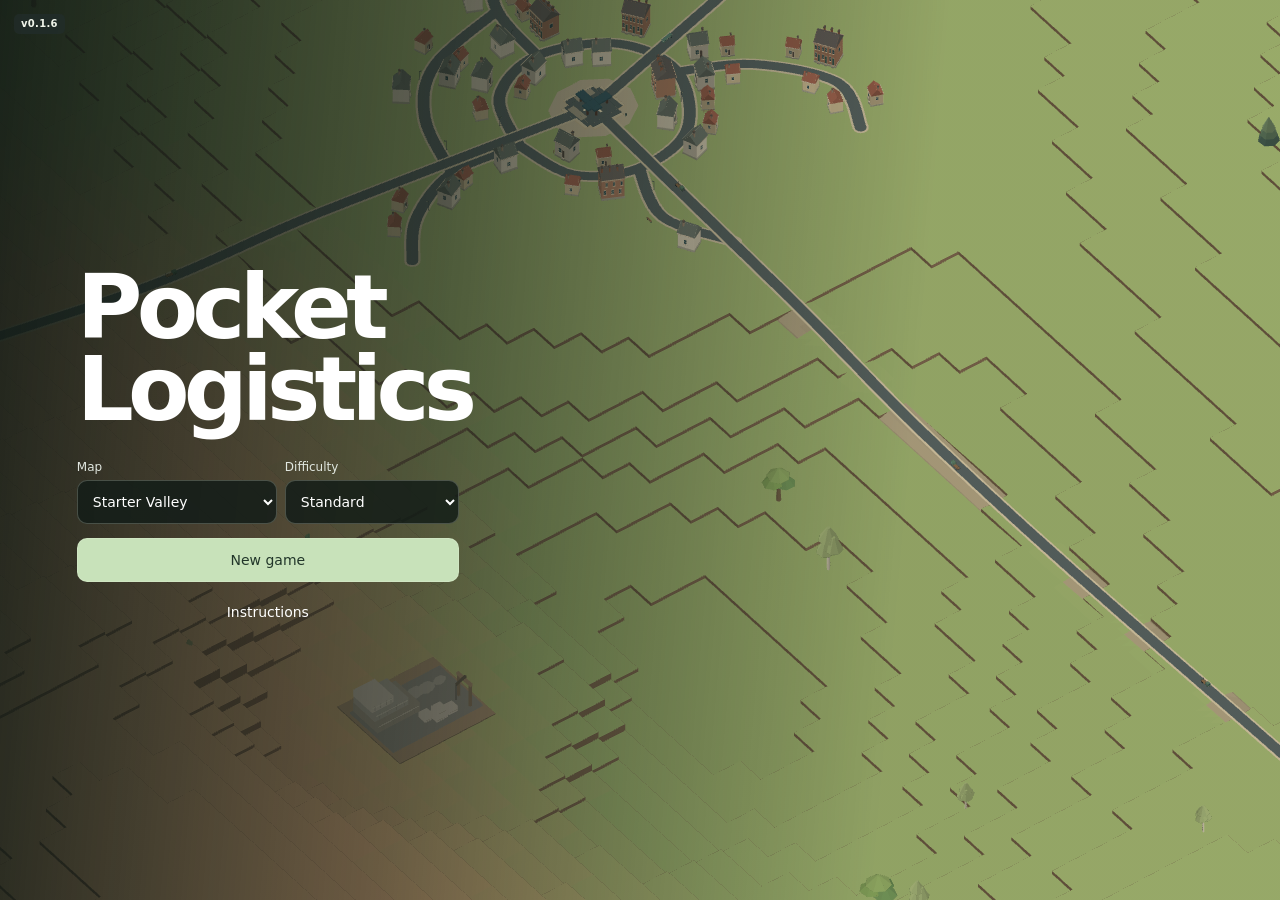
==== commit 04ec6598: "v0.1.6 Select physical rail sections on the map to add a second track" ====
--- a/diorama.html
+++ b/diorama.html
@@ -43,9 +43,9 @@
 .info strong{color:var(--ink)}
 @media(max-width:400px){.controls{bottom:calc(var(--control-bottom) + 51px)}}
 </style>
-<link rel="stylesheet" href="./road-builder.css?v=0.1.5">
-<link rel="stylesheet" href="./rail-builder.css?v=0.1.5">
-<link rel="stylesheet" href="./network.css?v=0.1.5">
+<link rel="stylesheet" href="./road-builder.css?v=0.1.6">
+<link rel="stylesheet" href="./rail-builder.css?v=0.1.6">
+<link rel="stylesheet" href="./network.css?v=0.1.6">
 </head>
 <body>
 <div id="app">
@@ -55,7 +55,7 @@
 <canvas id="gpu" aria-hidden="true" hidden></canvas>
 <canvas id="scene" tabindex="0" aria-label="Three-dimensional valley. Pan with one finger, pinch with two, or rotate with three. Arrow keys rotate and tilt."></canvas>
 <div class="caption"><h2 id="look">Diorama studio</h2><p id="description">Loading the scene…</p></div>
-<button id="brand" aria-label="Company finances" aria-describedby="appVersion"><svg viewBox="0 0 24 24" fill="none" stroke="currentColor" stroke-width="1.7" aria-hidden="true"><path d="M2 17c4 0 3-11 9-11s6 8 11 5M2 21c6 0 5-11 10-11s6 7 10 5M4 11c2-5 4-9 9-9s6 6 9 5"/></svg><div><b>POCKET LOGISTICS</b><small id="cash">Road network</small><span id="appVersion">v0.1.5</span></div></button>
+<button id="brand" aria-label="Company finances" aria-describedby="appVersion"><svg viewBox="0 0 24 24" fill="none" stroke="currentColor" stroke-width="1.7" aria-hidden="true"><path d="M2 17c4 0 3-11 9-11s6 8 11 5M2 21c6 0 5-11 10-11s6 7 10 5M4 11c2-5 4-9 9-9s6 6 9 5"/></svg><div><b>POCKET LOGISTICS</b><small id="cash">Road network</small><span id="appVersion">v0.1.6</span></div></button>
 <div id="timeControls"><time id="calendar"></time><button id="speed" aria-label="Game speed" title="Change game speed">1×</button><div id="mapToggles">
 <button id="toggleRoutes" aria-label="Routes and vehicles" aria-pressed="true" title="Routes and vehicles"><svg viewBox="0 0 24 24" aria-hidden="true"><path d="M6 18h9a4 4 0 0 0 0-8H9a2 2 0 0 1 0-4h8"/><circle cx="5" cy="18" r="2"/><circle cx="19" cy="6" r="2"/></svg></button>
 <button id="toggleLabels" aria-label="Map labels" aria-pressed="true" title="Map labels"><svg viewBox="0 0 24 24" aria-hidden="true"><path d="M4 5h16v11h-7l-4 3v-3H4zM8 9h8m-8 3h5"/></svg></button>
@@ -198,7 +198,7 @@
     <div class="editorCrossings" id="teCrossings" hidden></div>
     <div class="teActions"><button id="teUndo">Undo point</button><button id="teConfirm" class="buy">Build</button></div></div>
 </dialog>
-<script src="./demolition.js?v=0.1.5"></script><script src="./grade-separation.js?v=0.1.5"></script><script src="./town-network.js?v=0.1.5"></script><script src="./town-editor.js?v=0.1.5"></script><script src="./valley-assets.js?v=0.1.5"></script><script src="./biome-assets.js?v=0.1.5"></script><script src="./region.js?v=0.1.5"></script><script src="./freight.js?v=0.1.5"></script><script src="./rail-sim.js?v=0.1.5"></script><script src="./rail-assets.js?v=0.1.5"></script><script src="./crossings.js?v=0.1.5"></script><script src="./economy.js?v=0.1.5"></script><script src="./finance-charts.js?v=0.1.5"></script><script src="./route-overlay.js?v=0.1.5"></script><script src="./hud.js?v=0.1.5"></script><script src="./network-ui.js?v=0.1.5"></script><script src="./road-builder.js?v=0.1.5"></script><script src="./rail-builder.js?v=0.1.5"></script>
+<script src="./demolition.js?v=0.1.6"></script><script src="./grade-separation.js?v=0.1.6"></script><script src="./town-network.js?v=0.1.6"></script><script src="./town-editor.js?v=0.1.6"></script><script src="./valley-assets.js?v=0.1.6"></script><script src="./biome-assets.js?v=0.1.6"></script><script src="./region.js?v=0.1.6"></script><script src="./freight.js?v=0.1.6"></script><script src="./rail-sim.js?v=0.1.6"></script><script src="./rail-assets.js?v=0.1.6"></script><script src="./crossings.js?v=0.1.6"></script><script src="./economy.js?v=0.1.6"></script><script src="./finance-charts.js?v=0.1.6"></script><script src="./route-overlay.js?v=0.1.6"></script><script src="./hud.js?v=0.1.6"></script><script src="./network-ui.js?v=0.1.6"></script><script src="./road-builder.js?v=0.1.6"></script><script src="./rail-builder.js?v=0.1.6"></script>
 <script>
 (() => {
 'use strict';
@@ -3336,6 +3336,11 @@
     if(platform){mapTap=null;if(platform.bayId)editStation(platform.station,platform.bayId);else networkUI.inspectStop(platform.key,platform.platform);return;}
     const vehicle=[...vehicleHits].reverse().find(hit=>gap(point,[hit.x,hit.y])<hit.radius);
     if(vehicle){mapTap=null;networkUI.inspectVehicle?.(vehicle.index,vehicle.vehicle);return;}
+    const routeBadge=networkUI.overlay==='routes'&&routeHits.find(hit=>hit.badges.some(b=>
+      Math.abs(point[0]-b.x)<=b.w/2+5&&Math.abs(point[1]-b.y)<=13));
+    if(routeBadge){mapTap=null;networkUI.inspectRoutes([routeBadge.index]);return;}
+    const railTrack=pickRailTrack(point);
+    if(railTrack){mapTap=null;networkUI.inspectTrack(railTrack);return;}
     const routes=networkUI.overlay==='routes'?ContourRouteOverlay.pick(routeHits,point):[];
     if(routes.length)networkUI.inspectRoutes(routes);
     else{
@@ -3750,6 +3755,34 @@
   trialLandscape=null;
   rebuildTrial();saveNetwork();updateTrialButtons();updateCaption();updateMapPlaces();networkUI.render();requestFrame();
 }
+function upgradeRailTrack(id){
+  const transport=trial.transport,track=transport.railTracks?.[id];
+  if(!track)return 'This track is no longer available.';
+  if(track.tracks===2)return 'This section already has two tracks.';
+  const services=transport.routes.filter(route=>route.mode==='rail'&&route.trackIds?.includes(id));
+  if(services.some(activeTrains))return 'Hold trains using this section at a station before adding the second track.';
+  const cost=ContourRail.secondTrackCost(track,trial.region==='mixed');
+  if(cost>trial.market.state.cash)return 'Insufficient funds for the second track.';
+  track.tracks=2;
+  trial.market.book('capital',cost);
+  refreshRailway();
+  return true;
+}
+function pickRailTrack(point){
+  let selected=null,best=12;
+  for(const track of Object.values(trial.transport.railTracks??{})){
+    for(const line of ContourRail.trackLines(track,trial.transport).lines){
+      const points=line.points.map(p=>project([p.x,p.y,p.z+.10]));
+      for(let i=1;i<points.length;i++){
+        const a=points[i-1],b=points[i],dx=b[0]-a[0],dy=b[1]-a[1];
+        const t=clamp(((point[0]-a[0])*dx+(point[1]-a[1])*dy)/(dx*dx+dy*dy||1),0,1);
+        const distance=Math.hypot(point[0]-a[0]-t*dx,point[1]-a[1]-t*dy);
+        if(distance<best){best=distance;selected=track.id;}
+      }
+    }
+  }
+  return selected;
+}
 function updateRailRoute(index,changes){
   const transport=trial.transport,route=transport.routes[index];
   if(route?.mode!=='rail')return false;
@@ -3881,7 +3914,7 @@
   updateMapPlaces();
   return true;
 }
-const networkUI=createNetworkUI({switchRegion,stationDepot,editStation,getValley:()=>trial,focus:chooseFocus,redraw:requestFrame,zoom,pause:()=>$('pause').click(),resumeState:()=>playing,save:saveNetwork,restart:restartValley,getSpeed:()=>speed,setSpeed:value=>{speed=value;},buildRoute:(mode='road')=>mode==='rail'?railBuilder?.open():routeBuilder?.open(),
+const networkUI=createNetworkUI({upgradeRailTrack,switchRegion,stationDepot,editStation,getValley:()=>trial,focus:chooseFocus,redraw:requestFrame,zoom,pause:()=>$('pause').click(),resumeState:()=>playing,save:saveNetwork,restart:restartValley,getSpeed:()=>speed,setSpeed:value=>{speed=value;},buildRoute:(mode='road')=>mode==='rail'?railBuilder?.open():routeBuilder?.open(),
   editRailRoute:route=>railBuilder?.openRoute(route,trial.transport.routes.indexOf(route)),
   editRailStation:station=>railBuilder?.openStation(station),deleteRailStation,editTown:(mode,id,loop)=>townEditor.open(mode,id,loop),deleteLoop:deleteTownLoop,deleteRoute:deleteRoadRoute});
 document.addEventListener('visibilitychange',()=>{if(document.hidden)saveNetwork();});
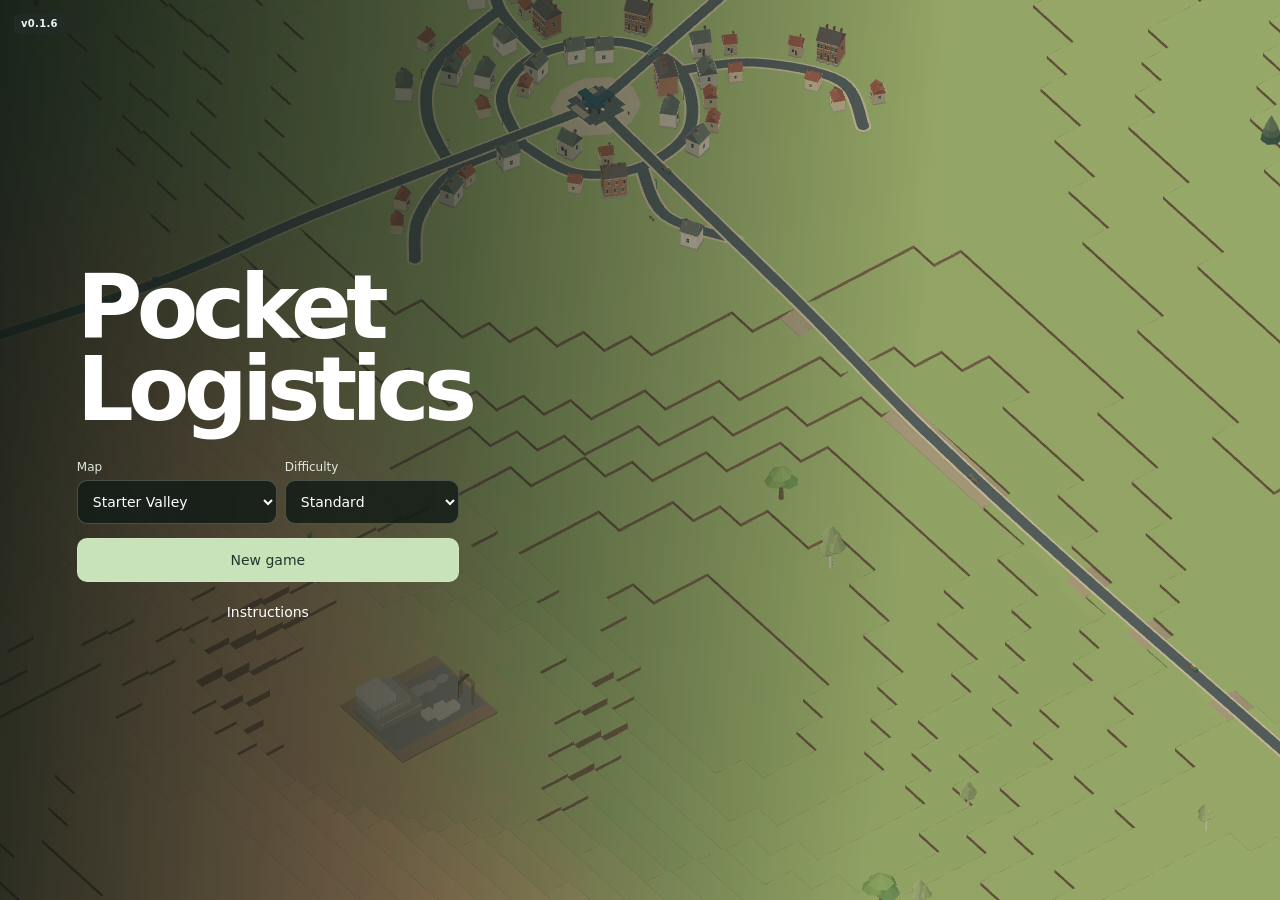
==== commit 890873e0: "Publish v0.1.6 track upgrade interface" ====
--- a/diorama.html
+++ b/diorama.html
@@ -3990,3 +3990,4 @@
 </script>
 </body>
 </html>
+
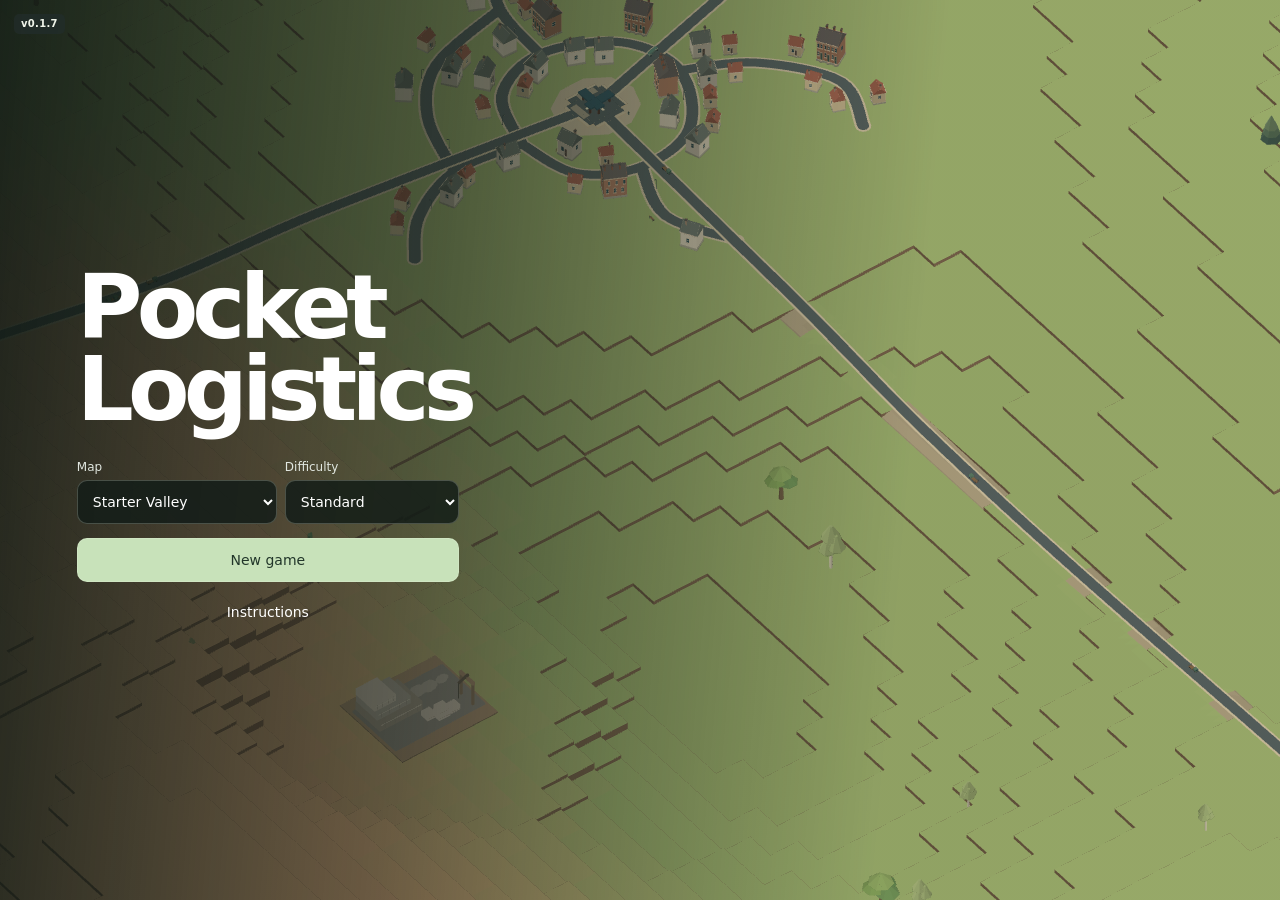
==== commit ad9a4304: "v0.1.7 Add railway workspace, per-section service lanes, partial cuts and local junction signals" ====
--- a/diorama.html
+++ b/diorama.html
@@ -43,9 +43,10 @@
 .info strong{color:var(--ink)}
 @media(max-width:400px){.controls{bottom:calc(var(--control-bottom) + 51px)}}
 </style>
-<link rel="stylesheet" href="./road-builder.css?v=0.1.6">
-<link rel="stylesheet" href="./rail-builder.css?v=0.1.6">
-<link rel="stylesheet" href="./network.css?v=0.1.6">
+<link rel="stylesheet" href="./road-builder.css?v=0.1.7">
+<link rel="stylesheet" href="./rail-builder.css?v=0.1.7">
+<link rel="stylesheet" href="./rail-workspace.css?v=0.1.7">
+<link rel="stylesheet" href="./network.css?v=0.1.7">
 </head>
 <body>
 <div id="app">
@@ -55,7 +56,7 @@
 <canvas id="gpu" aria-hidden="true" hidden></canvas>
 <canvas id="scene" tabindex="0" aria-label="Three-dimensional valley. Pan with one finger, pinch with two, or rotate with three. Arrow keys rotate and tilt."></canvas>
 <div class="caption"><h2 id="look">Diorama studio</h2><p id="description">Loading the scene…</p></div>
-<button id="brand" aria-label="Company finances" aria-describedby="appVersion"><svg viewBox="0 0 24 24" fill="none" stroke="currentColor" stroke-width="1.7" aria-hidden="true"><path d="M2 17c4 0 3-11 9-11s6 8 11 5M2 21c6 0 5-11 10-11s6 7 10 5M4 11c2-5 4-9 9-9s6 6 9 5"/></svg><div><b>POCKET LOGISTICS</b><small id="cash">Road network</small><span id="appVersion">v0.1.6</span></div></button>
+<button id="brand" aria-label="Company finances" aria-describedby="appVersion"><svg viewBox="0 0 24 24" fill="none" stroke="currentColor" stroke-width="1.7" aria-hidden="true"><path d="M2 17c4 0 3-11 9-11s6 8 11 5M2 21c6 0 5-11 10-11s6 7 10 5M4 11c2-5 4-9 9-9s6 6 9 5"/></svg><div><b>POCKET LOGISTICS</b><small id="cash">Road network</small><span id="appVersion">v0.1.7</span></div></button>
 <div id="timeControls"><time id="calendar"></time><button id="speed" aria-label="Game speed" title="Change game speed">1×</button><div id="mapToggles">
 <button id="toggleRoutes" aria-label="Routes and vehicles" aria-pressed="true" title="Routes and vehicles"><svg viewBox="0 0 24 24" aria-hidden="true"><path d="M6 18h9a4 4 0 0 0 0-8H9a2 2 0 0 1 0-4h8"/><circle cx="5" cy="18" r="2"/><circle cx="19" cy="6" r="2"/></svg></button>
 <button id="toggleLabels" aria-label="Map labels" aria-pressed="true" title="Map labels"><svg viewBox="0 0 24 24" aria-hidden="true"><path d="M4 5h16v11h-7l-4 3v-3H4zM8 9h8m-8 3h5"/></svg></button>
@@ -198,7 +199,7 @@
     <div class="editorCrossings" id="teCrossings" hidden></div>
     <div class="teActions"><button id="teUndo">Undo point</button><button id="teConfirm" class="buy">Build</button></div></div>
 </dialog>
-<script src="./demolition.js?v=0.1.6"></script><script src="./grade-separation.js?v=0.1.6"></script><script src="./town-network.js?v=0.1.6"></script><script src="./town-editor.js?v=0.1.6"></script><script src="./valley-assets.js?v=0.1.6"></script><script src="./biome-assets.js?v=0.1.6"></script><script src="./region.js?v=0.1.6"></script><script src="./freight.js?v=0.1.6"></script><script src="./rail-sim.js?v=0.1.6"></script><script src="./rail-assets.js?v=0.1.6"></script><script src="./crossings.js?v=0.1.6"></script><script src="./economy.js?v=0.1.6"></script><script src="./finance-charts.js?v=0.1.6"></script><script src="./route-overlay.js?v=0.1.6"></script><script src="./hud.js?v=0.1.6"></script><script src="./network-ui.js?v=0.1.6"></script><script src="./road-builder.js?v=0.1.6"></script><script src="./rail-builder.js?v=0.1.6"></script>
+<script src="./demolition.js?v=0.1.7"></script><script src="./grade-separation.js?v=0.1.7"></script><script src="./town-network.js?v=0.1.7"></script><script src="./town-editor.js?v=0.1.7"></script><script src="./valley-assets.js?v=0.1.7"></script><script src="./biome-assets.js?v=0.1.7"></script><script src="./region.js?v=0.1.7"></script><script src="./freight.js?v=0.1.7"></script><script src="./rail-sim.js?v=0.1.7"></script><script src="./rail-assets.js?v=0.1.7"></script><script src="./crossings.js?v=0.1.7"></script><script src="./economy.js?v=0.1.7"></script><script src="./finance-charts.js?v=0.1.7"></script><script src="./route-overlay.js?v=0.1.7"></script><script src="./hud.js?v=0.1.7"></script><script src="./network-ui.js?v=0.1.7"></script><script src="./road-builder.js?v=0.1.7"></script><script src="./rail-builder.js?v=0.1.7"></script><script src="./rail-workspace.js?v=0.1.7"></script>
 <script>
 (() => {
 'use strict';
@@ -3379,6 +3380,12 @@
   begin:()=>setGrowthSpeed(0),finish:()=>{prevTime=0;updateRouteDraftButton();requestFrame();},commit:buildTransport,
   updateRailRoute,updateRailStation,stationFaces:stationEditorFaces,designSection:routeBuilder.designRailSection
 });
+const railwayEditor=createRailWorkspace({
+  getValley:()=>trial,designSection:routeBuilder.designRailSection,savePath:updateRailRoute,
+  buildTrack:buildRailConnection,cutTrack:removeRailSection,
+  begin:()=>{networkUI.open('');setGrowthSpeed(0);},
+  finish:()=>{prevTime=0;requestFrame();}
+});
 const optionsPanel=$('optionsPanel');
 function setOptions(open,restoreFocus=false){
   optionsPanel.hidden=!open;
@@ -3755,6 +3762,69 @@
   trialLandscape=null;
   rebuildTrial();saveNetwork();updateTrialButtons();updateCaption();updateMapPlaces();networkUI.render();requestFrame();
 }
+function railSplitPlan(cuts){
+  let split;
+  try{split=ContourTrackSplit.plan(trial.transport.railTracks,cuts);}
+  catch(error){return error.message;}
+  const changed=new Set(cuts.map(c=>c.trackId));
+  if(trial.transport.routes.some(r=>r.mode==='rail'&&r.trackIds?.some(id=>changed.has(id))&&activeTrains(r))){
+    return 'Hold trains using these tracks at a station before changing the junctions.';
+  }
+  return split;
+}
+function buildRailConnection({cuts,from,to,section}){
+  if(!section?.path?.length||section.issue)return section?.issue||'Choose the connection alignment.';
+  if(from.id===to.id)return 'Choose different track connections.';
+  const split=railSplitPlan(cuts);if(typeof split==='string')return split;
+  const transport=trial.transport;
+  const nodes=new Set([from.id,to.id]);
+  if(transport.routes.some(r=>r.mode==='rail'&&r.stations.some(s=>nodes.has(s.id))&&activeTrains(r))){
+    return 'Hold trains at the connected stations before building.';
+  }
+  for(const station of Object.values(transport.railStations??{})){
+    if(!nodes.has(station.id))continue;
+    if(station.terminal&&Object.values(split.tracks).some(t=>t.from===station.id||t.to===station.id)){
+      return 'Connect beyond the terminal platform or change it to a through station first.';
+    }
+  }
+  const points=section.path;
+  if(points.some(p=>p.x<trialBounds.west||p.x>trialBounds.east||p.y<trialBounds.north||p.y>trialBounds.south)){
+    return 'Keep the connection within the map.';
+  }
+  const shared=ContourRouteEditor;
+  if(shared.builtLots(trial).some(lot=>shared.nearestExposed(lot,points)<(lot.radius??.33)+.25)){
+    return 'The connection overlaps buildings. Add bends or clear the site with the bulldozer first.';
+  }
+  const regional=trial.region==='mixed';
+  const cost=ContourRail.connectionCost(section,regional);
+  if(cost>trial.market.state.cash)return 'Insufficient funds for this connection.';
+  const track={id:'track-'+crypto.randomUUID(),from:from.id,to:to.id,tracks:1,
+    points:points.map(({x,y,z,bridge,tunnel,gradeSeparation,water})=>({x,y,z,bridge,tunnel,gradeSeparation,water})),
+    crossings:shared.crossingRecords(section.crossings)};
+  applyRailSplits(transport,split);
+  transport.railTracks[track.id]=track;
+  trial.market.book('capital',cost);refreshRailway();return true;
+}
+function removeRailSection(picks){
+  if(picks?.length!==2||picks[0].trackId!==picks[1].trackId)return 'Choose two points on one track.';
+  const track=trial.transport.railTracks?.[picks[0].trackId];
+  if(!track)return 'This track is no longer available.';
+  const [first,last]=picks.map(p=>p.index).sort((a,b)=>a-b);
+  if(first===last)return 'Choose different section endpoints.';
+  if(trial.transport.routes.some(r=>r.mode==='rail'&&r.trackIds?.includes(track.id))){
+    return 'Reroute the services using this track before removing part of it.';
+  }
+  const cuts=picks.filter(p=>p.index>0&&p.index<track.points.length-1);
+  const split=railSplitPlan(cuts);if(typeof split==='string')return split;
+  const pieces=split.replacements.get(track.id)??[track];
+  const start=first===0?track.from:ContourTrackSplit.nodeId(track.id,first);
+  const end=last===track.points.length-1?track.to:ContourTrackSplit.nodeId(track.id,last);
+  const removed=pieces.find(p=>p.from===start&&p.to===end);
+  if(!removed)return 'Choose a continuous section to remove.';
+  delete split.tracks[removed.id];
+  trial.transport.railTracks=split.tracks;
+  refreshRailway();return true;
+}
 function upgradeRailTrack(id){
   const transport=trial.transport,track=transport.railTracks?.[id];
   if(!track)return 'This track is no longer available.';
@@ -3792,6 +3862,8 @@
   const split=stageRailSplits(transport,plan);
   if(typeof split==='string')return split;
   const current=ContourTrackSplit.rewriteRoute(route,split.replacements);
+  const changedLanes=JSON.stringify(plan.trackLanes??[])!==JSON.stringify(current.trackLanes??[]);
+  if(changedLanes&&activeTrains(route))return 'Hold trains at a station before changing their running tracks.';
   const changedPlatform=plan.stations.some((_,i)=>(plan.platforms?.[i]??1)!==(route.platforms?.[i]??1));
   if((plan.runningTrack??'auto')!==(route.runningTrack??'auto')&&activeTrains(route))return 'Hold the trains at a station before changing their running track.';
   if(changedPlatform&&activeTrains(route))return 'Hold the trains at a station before changing their platform.';
@@ -3914,7 +3986,7 @@
   updateMapPlaces();
   return true;
 }
-const networkUI=createNetworkUI({upgradeRailTrack,switchRegion,stationDepot,editStation,getValley:()=>trial,focus:chooseFocus,redraw:requestFrame,zoom,pause:()=>$('pause').click(),resumeState:()=>playing,save:saveNetwork,restart:restartValley,getSpeed:()=>speed,setSpeed:value=>{speed=value;},buildRoute:(mode='road')=>mode==='rail'?railBuilder?.open():routeBuilder?.open(),
+const networkUI=createNetworkUI({openRailway:index=>railwayEditor.open(index),upgradeRailTrack,switchRegion,stationDepot,editStation,getValley:()=>trial,focus:chooseFocus,redraw:requestFrame,zoom,pause:()=>$('pause').click(),resumeState:()=>playing,save:saveNetwork,restart:restartValley,getSpeed:()=>speed,setSpeed:value=>{speed=value;},buildRoute:(mode='road')=>mode==='rail'?railBuilder?.open():routeBuilder?.open(),
   editRailRoute:route=>railBuilder?.openRoute(route,trial.transport.routes.indexOf(route)),
   editRailStation:station=>railBuilder?.openStation(station),deleteRailStation,editTown:(mode,id,loop)=>townEditor.open(mode,id,loop),deleteLoop:deleteTownLoop,deleteRoute:deleteRoadRoute});
 document.addEventListener('visibilitychange',()=>{if(document.hidden)saveNetwork();});
--- a/rail-workspace.css
+++ b/rail-workspace.css
@@ -0,0 +1,23 @@
+#railWorkspace[hidden]{display:none}
+#railWorkspace{position:fixed;inset:0;z-index:9;display:flex;flex-direction:column;background:var(--coal);color:var(--pale)}
+#railWorkspace .rw-header,#railWorkspace nav,#railWorkspace footer{display:flex;gap:6px;padding:8px 12px;align-items:center;flex-wrap:wrap}
+#railWorkspace .rw-header strong{flex:1}
+#railWorkspace button,#railWorkspace select{min-height:40px;border:1px solid var(--edge);border-radius:7px;background:#35483c;color:var(--pale);padding:6px 10px;font:500 13px system-ui}
+#railWorkspace button[aria-pressed=true]{border-color:var(--mint);color:var(--mint)}
+#railWorkspace button:disabled{opacity:.45}
+#railWorkspace select{min-width:0;max-width:100%}
+#railWorkspace .rw-map{position:relative;flex:1;min-height:80px}
+#railWorkspace canvas{position:absolute;inset:0;width:100%;height:100%;touch-action:none}
+#railWorkspace .rw-zoom{position:absolute;bottom:8px;right:8px;display:flex;gap:4px}
+#railWorkspace .rw-sections{display:flex;gap:5px;overflow:auto;padding:6px 12px;max-height:100px;flex-shrink:0}
+#railWorkspace .rw-sections button{white-space:nowrap}
+#railWorkspace footer{display:block}
+#railWorkspace footer p{margin:0 0 7px;font:13px/1.4 system-ui;border-left:3px solid var(--mint);padding-left:8px}
+#railWorkspace footer div{display:flex;gap:6px}
+#railWorkspace [data-act=apply]{margin-left:auto;background:var(--mint);color:var(--coal);font-weight:650}
+
+#railWorkspace .rw-key{font:11px/1.3 system-ui;color:#c6d6c8;padding:5px 12px 0;margin:0}
+
+#railWorkspace .rw-lines{display:flex;gap:5px;padding:0 12px 5px;overflow-x:auto;flex-shrink:0}
+#railWorkspace .rw-lines:empty{display:none}
+#railWorkspace .rw-lines button{min-height:28px;font-size:11px;white-space:nowrap;padding:3px 8px}
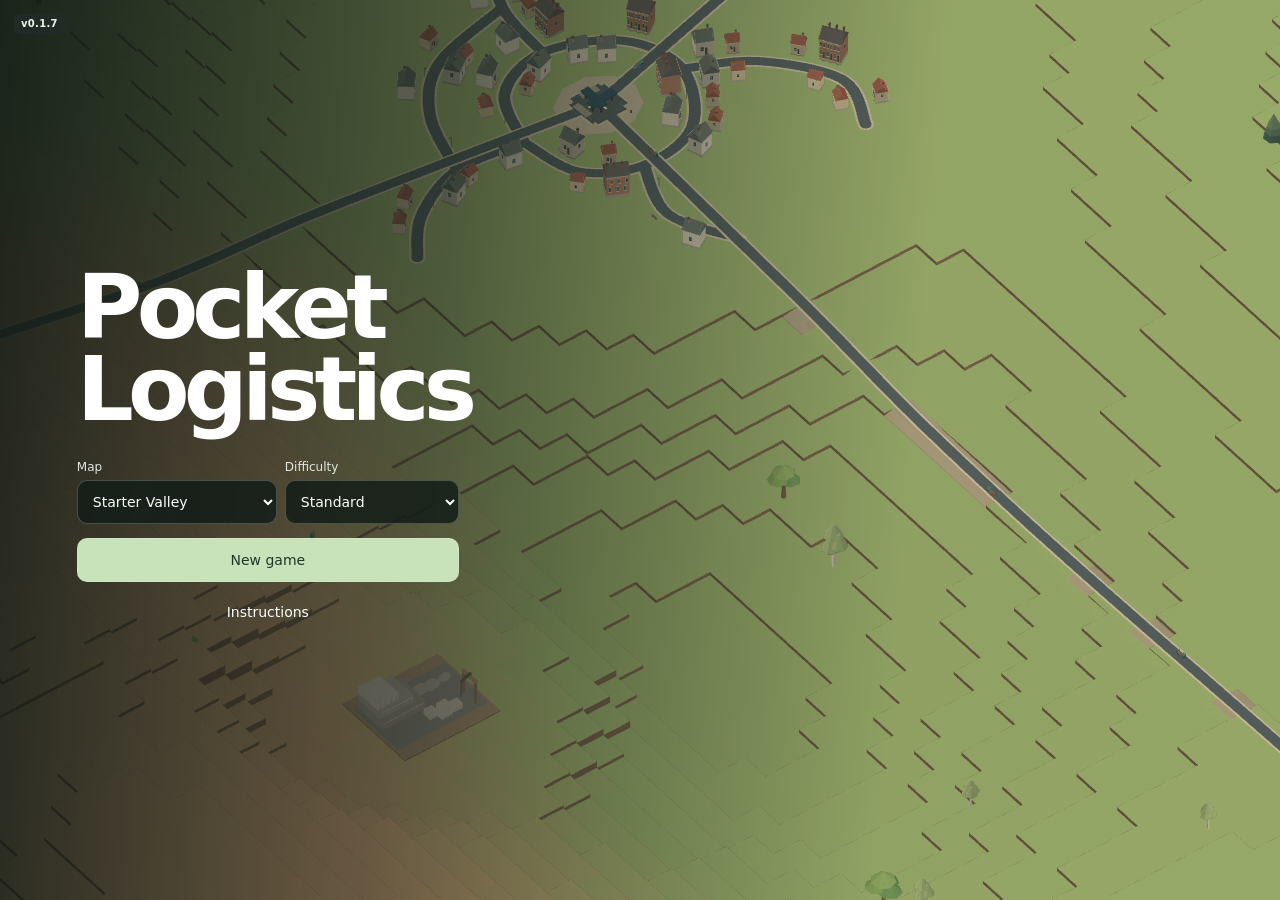
==== commit 7f6d4aae: "Publish v0.1.7 railway workspace and local crossing signals" ====
--- a/diorama.html
+++ b/diorama.html
@@ -4063,3 +4063,4 @@
 </body>
 </html>
 
+
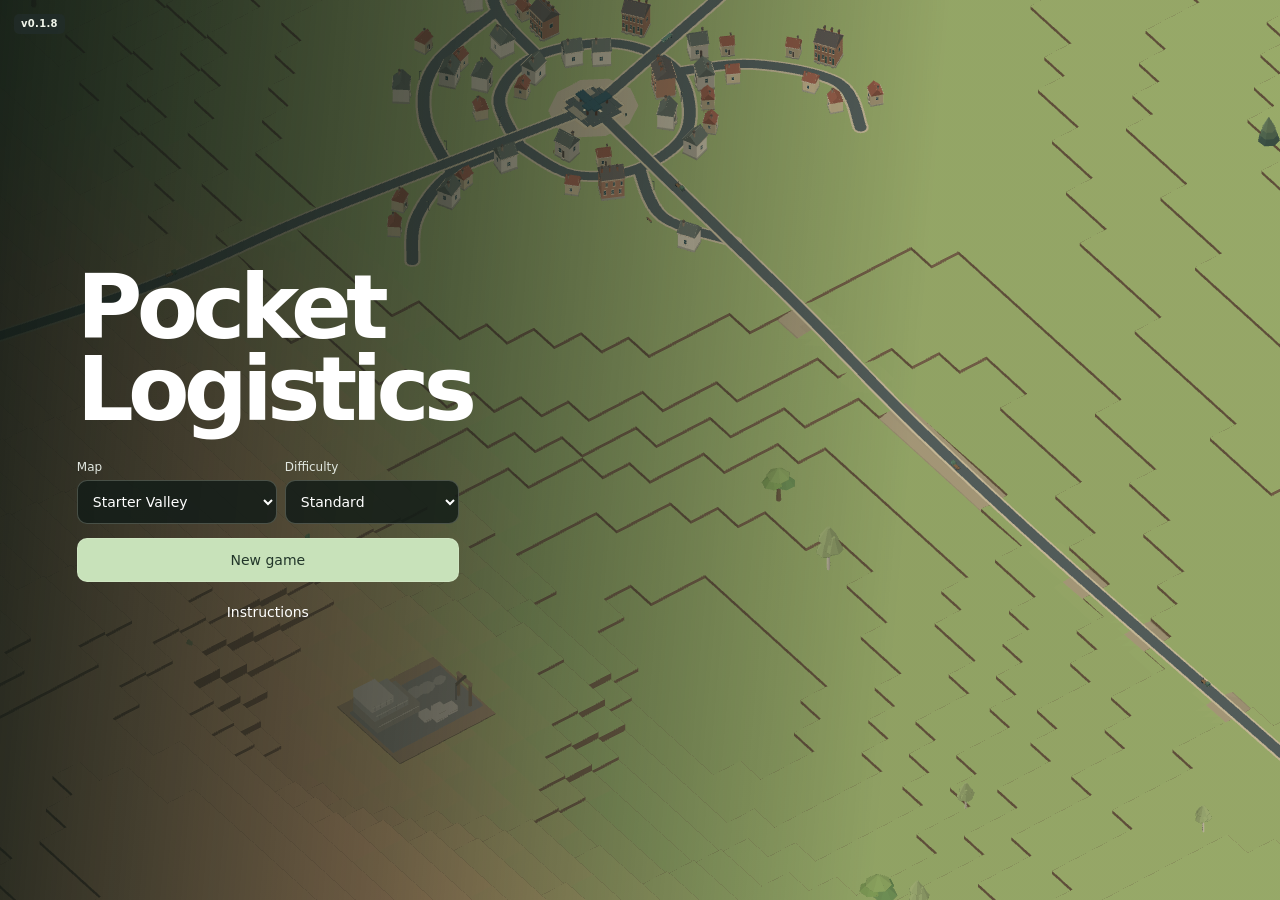
==== commit b69fd870: "Release v0.1.8 with shared route planning and varied Three Biomes maps" ====
--- a/diorama.html
+++ b/diorama.html
@@ -43,10 +43,10 @@
 .info strong{color:var(--ink)}
 @media(max-width:400px){.controls{bottom:calc(var(--control-bottom) + 51px)}}
 </style>
-<link rel="stylesheet" href="./road-builder.css?v=0.1.7">
-<link rel="stylesheet" href="./rail-builder.css?v=0.1.7">
-<link rel="stylesheet" href="./rail-workspace.css?v=0.1.7">
-<link rel="stylesheet" href="./network.css?v=0.1.7">
+<link rel="stylesheet" href="./road-builder.css?v=0.1.8">
+<link rel="stylesheet" href="./rail-builder.css?v=0.1.8">
+<link rel="stylesheet" href="./rail-workspace.css?v=0.1.8">
+<link rel="stylesheet" href="./network.css?v=0.1.8">
 </head>
 <body>
 <div id="app">
@@ -56,7 +56,7 @@
 <canvas id="gpu" aria-hidden="true" hidden></canvas>
 <canvas id="scene" tabindex="0" aria-label="Three-dimensional valley. Pan with one finger, pinch with two, or rotate with three. Arrow keys rotate and tilt."></canvas>
 <div class="caption"><h2 id="look">Diorama studio</h2><p id="description">Loading the scene…</p></div>
-<button id="brand" aria-label="Company finances" aria-describedby="appVersion"><svg viewBox="0 0 24 24" fill="none" stroke="currentColor" stroke-width="1.7" aria-hidden="true"><path d="M2 17c4 0 3-11 9-11s6 8 11 5M2 21c6 0 5-11 10-11s6 7 10 5M4 11c2-5 4-9 9-9s6 6 9 5"/></svg><div><b>POCKET LOGISTICS</b><small id="cash">Road network</small><span id="appVersion">v0.1.7</span></div></button>
+<button id="brand" aria-label="Company finances" aria-describedby="appVersion"><svg viewBox="0 0 24 24" fill="none" stroke="currentColor" stroke-width="1.7" aria-hidden="true"><path d="M2 17c4 0 3-11 9-11s6 8 11 5M2 21c6 0 5-11 10-11s6 7 10 5M4 11c2-5 4-9 9-9s6 6 9 5"/></svg><div><b>POCKET LOGISTICS</b><small id="cash">Road network</small><span id="appVersion">v0.1.8</span></div></button>
 <div id="timeControls"><time id="calendar"></time><button id="speed" aria-label="Game speed" title="Change game speed">1×</button><div id="mapToggles">
 <button id="toggleRoutes" aria-label="Routes and vehicles" aria-pressed="true" title="Routes and vehicles"><svg viewBox="0 0 24 24" aria-hidden="true"><path d="M6 18h9a4 4 0 0 0 0-8H9a2 2 0 0 1 0-4h8"/><circle cx="5" cy="18" r="2"/><circle cx="19" cy="6" r="2"/></svg></button>
 <button id="toggleLabels" aria-label="Map labels" aria-pressed="true" title="Map labels"><svg viewBox="0 0 24 24" aria-hidden="true"><path d="M4 5h16v11h-7l-4 3v-3H4zM8 9h8m-8 3h5"/></svg></button>
@@ -131,7 +131,7 @@
   <div class="panelHead"><h2 id="instructionsTitle">How to play</h2><form method="dialog"><button aria-label="Close instructions">×</button></form></div>
   <ol>
     <li><strong>Check demand.</strong> Tap a town to see what it needs, or an industry to see what it produces.</li>
-    <li><strong>Plan a route.</strong> Choose a road or rail route from <em>New route</em>. Connect two towns for passengers, or an industry to a buyer for its cargo.</li>
+    <li><strong>Plan a route.</strong> Choose a road or rail route from <em>New route</em>. Connect two towns for passengers, or an industry to a buyer for its cargo. Choose <em>Build road only</em> to lay a road for future services.</li>
     <li><strong>Build the line.</strong> Check the highlighted houses and streets while placing each station. Use <em>Elevation profile</em> to adjust the alignment before building. Choose a through station to extend the railway later. Use <em>Add platform</em> to give another service its own stopping track.</li>
     <li><strong>Manage your fleet.</strong> Open a route to check deliveries and profit. For rail, choose <em>Add train</em> or <em>Edit consist</em>. Tap a model to add it, or select a vehicle in the train to move or remove it.</li>
     <li><strong>Clear the map.</strong> Choose <em>Bulldoze</em>, tap an object, review the highlighted section and affected services, then confirm.</li>
@@ -145,12 +145,9 @@
   <div class="rb-map-area">
     <div class="editorZoom"><button id="rbMapZoomOut" aria-label="Zoom out">−</button><button id="rbMapZoomIn" aria-label="Zoom in">+</button></div>
     <canvas id="rbMap" aria-label="Overhead route construction map"></canvas>
+    <div class="planning-map-key">2.5 m contours · arrows point downhill</div>
   </div>
-  <div class="rb-profile" id="rbProfileWrap" hidden><canvas id="rbProfile" aria-label="Tap to add a vertical intersection point, then drag it to adjust the grade"></canvas><div class="rb-profile-controls" id="rbProfileTools"><label>VIP radius <input type="range" min="120" max="1200" step="10" value="120" id="rbRadius"><output id="rbRadiusValue" for="rbRadius">Select a VIP</output></label><button id="rbRemoveVip">Remove VIP</button><button id="rbAuto">Reset profile</button></div></div>
-  <div id="rbProfileLens" hidden aria-hidden="true">
-    <canvas id="rbProfileLensCanvas"></canvas>
-    <div id="rbProfileLensReadout"></div>
-  </div>
+  <div class="rb-profile" id="rbProfileWrap" hidden><canvas id="rbProfile" aria-label="Tap to add a vertical intersection point, then drag it to adjust the grade"></canvas><div class="rb-profile-controls" id="rbProfileTools"><label>VIP radius <input type="range" min="120" max="20000" step="10" value="120" id="rbRadius"><output id="rbRadiusValue" for="rbRadius">Select a VIP</output></label><button id="rbRemoveVip">Remove VIP</button><button id="rbAuto">Reset profile</button></div></div>
   <div class="rb-editor">
     <p id="rbSummary"></p>
     <div class="rb-options" id="rbCity"></div>
@@ -199,7 +196,7 @@
     <div class="editorCrossings" id="teCrossings" hidden></div>
     <div class="teActions"><button id="teUndo">Undo point</button><button id="teConfirm" class="buy">Build</button></div></div>
 </dialog>
-<script src="./demolition.js?v=0.1.7"></script><script src="./grade-separation.js?v=0.1.7"></script><script src="./town-network.js?v=0.1.7"></script><script src="./town-editor.js?v=0.1.7"></script><script src="./valley-assets.js?v=0.1.7"></script><script src="./biome-assets.js?v=0.1.7"></script><script src="./region.js?v=0.1.7"></script><script src="./freight.js?v=0.1.7"></script><script src="./rail-sim.js?v=0.1.7"></script><script src="./rail-assets.js?v=0.1.7"></script><script src="./crossings.js?v=0.1.7"></script><script src="./economy.js?v=0.1.7"></script><script src="./finance-charts.js?v=0.1.7"></script><script src="./route-overlay.js?v=0.1.7"></script><script src="./hud.js?v=0.1.7"></script><script src="./network-ui.js?v=0.1.7"></script><script src="./road-builder.js?v=0.1.7"></script><script src="./rail-builder.js?v=0.1.7"></script><script src="./rail-workspace.js?v=0.1.7"></script>
+<script src="./demolition.js?v=0.1.8"></script><script src="./grade-separation.js?v=0.1.8"></script><script src="./town-network.js?v=0.1.8"></script><script src="./town-editor.js?v=0.1.8"></script><script src="./valley-assets.js?v=0.1.8"></script><script src="./biome-assets.js?v=0.1.8"></script><script src="./region.js?v=0.1.8"></script><script src="./freight.js?v=0.1.8"></script><script src="./rail-sim.js?v=0.1.8"></script><script src="./rail-assets.js?v=0.1.8"></script><script src="./crossings.js?v=0.1.8"></script><script src="./economy.js?v=0.1.8"></script><script src="./finance-charts.js?v=0.1.8"></script><script src="./route-overlay.js?v=0.1.8"></script><script src="./hud.js?v=0.1.8"></script><script src="./network-ui.js?v=0.1.8"></script><script src="./road-builder.js?v=0.1.8"></script><script src="./rail-builder.js?v=0.1.8"></script><script src="./rail-workspace.js?v=0.1.8"></script>
 <script>
 (() => {
 'use strict';
@@ -660,8 +657,8 @@
   }catch{}
 }
 const seedKey=region=>region==='mixed'?'contour-lines-mixed-seed':'contour-lines-valley-seed';
-function mixedValley(seed){
-  const valley=ContourRegion.generate(seed,trialStep);
+function mixedValley(seed,mapGeneration){
+  const valley=ContourRegion.generate(seed,trialStep,mapGeneration);
   if(!valley)return null;
   valley.grid=trialGrid;
   const random=seededRandom(seed^0x138f0bca);
@@ -1914,8 +1911,15 @@
   const {stationLayouts,...service}=route;
   if(stationLayouts&&Object.keys(stationLayouts).length)Object.assign(trial.transport.stationLayouts??={},stationLayouts);
   route=service;
-  if(route.mode!=='rail'&&trial.transport.roadArchive)route.roadId=(ContourTown.roadEntries(trial.transport).at(-1)?.[0]??-1)+1;
-  trial.market.book('capital',route.capital);trial.transport.routes.push(route);trial.market.connect(route);
+  if(route.roadOnly||route.mode!=='rail'&&trial.transport.roadArchive){
+    route.roadId=(ContourTown.roadEntries(trial.transport).at(-1)?.[0]??-1)+1;
+  }
+  trial.market.book('capital',route.capital);
+  if(route.roadOnly)(trial.transport.roadArchive??={})[route.roadId]=route;
+  else{
+    trial.transport.routes.push(route);
+    trial.market.connect(route);
+  }
   if(route.extraBays?.length)(trial.transport.extraBays??=[]).push(...route.extraBays);
   applySiteClearance(trial.transport,roads,lots);
   trial.transport.year=growthYear;
@@ -2342,11 +2346,21 @@
   $('growthSpeed').disabled=growthYear>=maxGrowthYear;
 }
 function applyTrial(seed,generated,region=trial?.region??'mixed',options={}){
-  for(let i=0;i<32&&!generated;i++)generated=(region==='mixed'?mixedValley:trialValley)((seed+i)>>>0);
+  for(let i=0;i<32&&!generated;i++){
+    const candidate=(seed+i)>>>0;
+    if(region!=='mixed'){generated=trialValley(candidate);continue;}
+    let mapGeneration=options.demo?1:2;
+    try{
+      const saved=JSON.parse(localStorage.getItem(saveKey({region,seed:candidate})));
+      if(saved&&!options.demo)mapGeneration=saved.mapGeneration??1;
+    }catch{}
+    generated=mixedValley(candidate,mapGeneration);
+  }
   if(!generated){$('seedStatus').textContent='Try another seed';return false;}
   trial=generated;trialLandscape=null;
   Object.assign(trialBounds,trial.bounds??classicBounds);
   trial.transport=options.demo?showcaseTransport(trial):loadTransport(trial);
+  if(trial.region==='mixed')trial.transport.mapGeneration=trial.mapGeneration;
   if(options.difficulty)trial.transport.difficulty=options.difficulty;
   for(const city of trial.towns)for(const road of trial.transport.townRoads?.[city.id]??[])city.lots.push(...(road.lots??[]));
   prepareTransport(trial);
@@ -3372,11 +3386,17 @@
   requestFrame();
 };
 const routeBuilder=window.createRoadBuilder?.({
-  getValley:()=>trial,bounds:trialBounds,heightScale:earthHeight,draftKey,stationFaces:stationEditorFaces,
+  getValley:()=>trial,getMapView:planningMapView,bounds:trialBounds,heightScale:earthHeight,draftKey,stationFaces:stationEditorFaces,
   begin:()=>setGrowthSpeed(0),commit:buildTransport,upgradeStation:applyStationUpgrade,finish:()=>{prevTime=0;updateRouteDraftButton();requestFrame();}
 });
+function planningMapView(){
+  const [x,y]=sceneTarget(),scale=baseScale()*camera.zoom;
+  const horizontal=camera.x/scale,vertical=camera.y/(scale*Math.max(.25,Math.sin(camera.pitch)));
+  const cos=Math.cos(camera.yaw),sin=Math.sin(camera.yaw);
+  return {x:x-horizontal*cos-vertical*sin,y:y+horizontal*sin-vertical*cos,zoom:clamp(camera.zoom,1,5)};
+}
 const railBuilder=window.createRailBuilder?.({
-  getValley:()=>trial,bounds:trialBounds,heightScale:earthHeight,draftKey,
+  getValley:()=>trial,getMapView:planningMapView,bounds:trialBounds,heightScale:earthHeight,draftKey,
   begin:()=>setGrowthSpeed(0),finish:()=>{prevTime=0;updateRouteDraftButton();requestFrame();},commit:buildTransport,
   updateRailRoute,updateRailStation,stationFaces:stationEditorFaces,designSection:routeBuilder.designRailSection
 });
@@ -3590,17 +3610,25 @@
   const paths=routes.map(route=>route.local?route.path:route.points);
   if(routeOverlayCache?.valley!==trial||routeOverlayCache.paths.length!==paths.length||
       paths.some((path,i)=>path!==routeOverlayCache.paths[i])){
-    routeOverlayCache={valley:trial,paths,groups:ribbon.sharedSegments(paths)};
-  }
-  routeHits.push(...ribbon.layout(routeOverlayCache.groups,p=>project([p.x,p.y,p.z+.10])));
-  for(const {index,points} of routeHits){
-    const color=ribbon.color(index);
-    const selected=networkUI.activeRoute===index;
-    ctx.lineCap='round';ctx.lineJoin='round';
-    ctx.beginPath();
-    points.forEach(([x,y],i)=>i?ctx.lineTo(x,y):ctx.moveTo(x,y));
-    ctx.strokeStyle='#26312d';ctx.lineWidth=selected?9:6;ctx.stroke();
-    ctx.strokeStyle=color;ctx.lineWidth=selected?5:3;ctx.stroke();
+    routeOverlayCache={valley:trial,paths,groups:ribbon.sharedSegments(paths.map((path,index)=>routes[index].mode==='rail'?[]:path))};
+  }
+  const projectRail=p=>project([p.x,p.y,p.z+.065]);
+  const roadHits=ribbon.layout(routeOverlayCache.groups,p=>project([p.x,p.y,p.z+.10]));
+  routeHits.push(...roadHits.map((hit,index)=>routes[index].mode==='rail'?
+    ribbon.railLayout(trial.truckRuns[index],index,projectRail):hit));
+  const ordered=[...routeHits].sort((a,b)=>Number(a.index===networkUI.activeRoute)-Number(b.index===networkUI.activeRoute));
+  for(const hit of ordered){
+    const {index}=hit,color=ribbon.color(index),selected=networkUI.activeRoute===index;
+    for(const {points,dashed} of hit.paths??[{points:hit.points}]){
+      if(points.length<2)continue;
+      ctx.lineCap='round';ctx.lineJoin='round';
+      if(dashed)ctx.setLineDash([5,5]);
+      ctx.beginPath();
+      points.forEach(([x,y],i)=>i?ctx.lineTo(x,y):ctx.moveTo(x,y));
+      ctx.strokeStyle='#26312d';ctx.lineWidth=hit.paths?(selected?4:3):(selected?9:6);ctx.stroke();
+      ctx.strokeStyle=color;ctx.lineWidth=hit.paths?(selected?2.5:1.7):(selected?5:3);ctx.stroke();
+      ctx.setLineDash([]);
+    }
   }
   if(!networkUI.labels)return;
   for(const hit of routeHits){
@@ -3648,7 +3676,7 @@
     crypto.getRandomValues(fresh);
     const candidate=fresh[0];
     if(candidate===old.seed||localStorage.getItem(saveKey({...old,seed:candidate})))continue;
-    const generated=(old.region?mixedValley:trialValley)(candidate);
+    const generated=old.region?mixedValley(candidate,2):trialValley(candidate);
     if(!generated)continue;
     applyTrial(candidate,generated,old.region??'classic',{difficulty:old.transport.difficulty});
     saveNetwork();
@@ -3829,11 +3857,22 @@
   const transport=trial.transport,track=transport.railTracks?.[id];
   if(!track)return 'This track is no longer available.';
   if(track.tracks===2)return 'This section already has two tracks.';
+  const radius=ContourRail.runningTrackRadius(ContourRail.horizontalRadius(track.points),2);
+  const radiusIssue=ContourRail.horizontalRadiusIssue(radius);
+  if(radiusIssue)return radiusIssue;
   const services=transport.routes.filter(route=>route.mode==='rail'&&route.trackIds?.includes(id));
   if(services.some(activeTrains))return 'Hold trains using this section at a station before adding the second track.';
   const cost=ContourRail.secondTrackCost(track,trial.region==='mixed');
   if(cost>trial.market.state.cash)return 'Insufficient funds for the second track.';
   track.tracks=2;
+  for(const route of services){
+    const run=ContourRail.run(route,transport,earthHeight);
+    route.trackLanes=route.trackIds.map((trackId,index)=>{
+      const previous=route.trackLanes?.[index]??route.runningTrack??'auto';
+      if(trackId!==id||previous!=='auto')return previous;
+      return ContourRail.preferredRunningTrack(run.blocks[index]);
+    });
+  }
   trial.market.book('capital',cost);
   refreshRailway();
   return true;
--- a/road-builder.css
+++ b/road-builder.css
@@ -31,9 +31,9 @@
 
 @media(max-width:480px){.rb-profile-controls{gap:4px;flex-wrap:wrap}.rb-profile-controls label{flex:1 0 52%;font-size:13px}.rb-profile-controls button{padding:0 5px}}
 #rbRoadMode{min-height:40px;max-width:100%;padding:4px 7px;border:1px solid #53665a;border-radius:8px;background:#344139;color:#f0f4eb;font:inherit;font-size:13px}
-#rbProfileLens{position:fixed;z-index:2;width:min(184px,calc(100vw - 18px));overflow:hidden;pointer-events:none;background:#fffbed;color:#354a40;border:1px solid #5d7868;border-radius:10px;box-shadow:0 4px 14px #20312855}
-#rbProfileLensCanvas{display:block;width:100%;height:84px}
-#rbProfileLensReadout{padding:3px 6px;border-top:1px solid #d6ddcc;font:600 11px system-ui;text-align:center}
+.profile-lens{position:fixed;z-index:2;width:min(184px,calc(100vw - 18px));overflow:hidden;pointer-events:none;background:#fffbed;color:#354a40;border:1px solid #5d7868;border-radius:10px;box-shadow:0 4px 14px #20312855}
+.profile-lens > canvas{display:block;width:100%;height:84px}
+.profile-lens > div{padding:3px 6px;border-top:1px solid #d6ddcc;font:600 11px system-ui;text-align:center}
 #rbCity select{width:100%;min-height:42px;max-width:100%;font:inherit}
 #rbCargo,#rbUpgradeUse{width:100%;min-height:42px;max-width:100%;font:inherit}
 
@@ -54,3 +54,5 @@
 .editorCrossings button[aria-pressed=true]{background:#47614c;outline:1px solid var(--mint,#c2dcb7)}
 .editorCrossings .crossingNote{flex:1 0 100%;margin:0;font-size:12px;color:#d0decf}
 .editorCrossings .crossingNote.warning{color:#ffd6c6}
+
+.planning-map-key{position:absolute;left:8px;bottom:8px;z-index:1;padding:3px 6px;background:#fffffff0;color:#44594e;border-radius:4px;font-size:11px;pointer-events:none}
--- a/rail-builder.css
+++ b/rail-builder.css
@@ -49,3 +49,16 @@
 #railBuilder .rl-diagram-rails[data-lane=left]{border-right-color:#738279}
 #railBuilder .rl-diagram-rails[data-lane=right]{border-left-color:#738279}
 #railBuilder .rl-itinerary small{color:#c5d0c7;font-variant-numeric:tabular-nums;font-size:11px}
+#railBuilder .rl-primary{padding:6px 12px;align-items:end;flex-shrink:0}
+#railBuilder .rl-primary:empty{display:none}
+#railBuilder .rl-more{flex-shrink:0;text-align:right;padding:0 12px 4px}
+#railBuilder .rl-more summary{display:inline-block;border:1px solid var(--edge);border-radius:100px;padding:7px 13px;cursor:pointer;font-size:13px}
+#railBuilder .rl-more[open] summary{color:var(--mint)}
+#railBuilder .rl-more .rb-editor{text-align:left;max-height:23dvh;padding-inline:0}
+#railBuilder .rl-profile canvas{height:clamp(72px,13dvh,135px)}
+#railBuilder .rl-profile-controls{font-size:12px}
+#railBuilder [data-action=saveDraft]{border:0;background:transparent;color:var(--mint)}
+#railBuilder .rl-warning{margin:0 0 6px;color:#ffd6c6;font:500 12px/1.3 system-ui;padding-left:12px}
+#railBuilder .rl-junction{background:#263a31;border:1px solid var(--edge);border-radius:8px;padding:5px 10px;margin:0 12px 5px;display:flex;align-items:center;flex-wrap:wrap;flex-shrink:0}
+#railBuilder .rl-junction svg{width:135px;height:75px}
+#railBuilder .rl-junction-options{flex:1;align-items:end}
--- a/rail-workspace.css
+++ b/rail-workspace.css
@@ -21,3 +21,6 @@
 #railWorkspace .rw-lines{display:flex;gap:5px;padding:0 12px 5px;overflow-x:auto;flex-shrink:0}
 #railWorkspace .rw-lines:empty{display:none}
 #railWorkspace .rw-lines button{min-height:28px;font-size:11px;white-space:nowrap;padding:3px 8px}
+#railWorkspace .rw-lines button[aria-pressed=true]{background:#435649;box-shadow:inset 0 -2px currentColor}
+#railWorkspace .rw-sections label{flex-shrink:0}
+#railWorkspace .rw-sections select{min-width:116px}
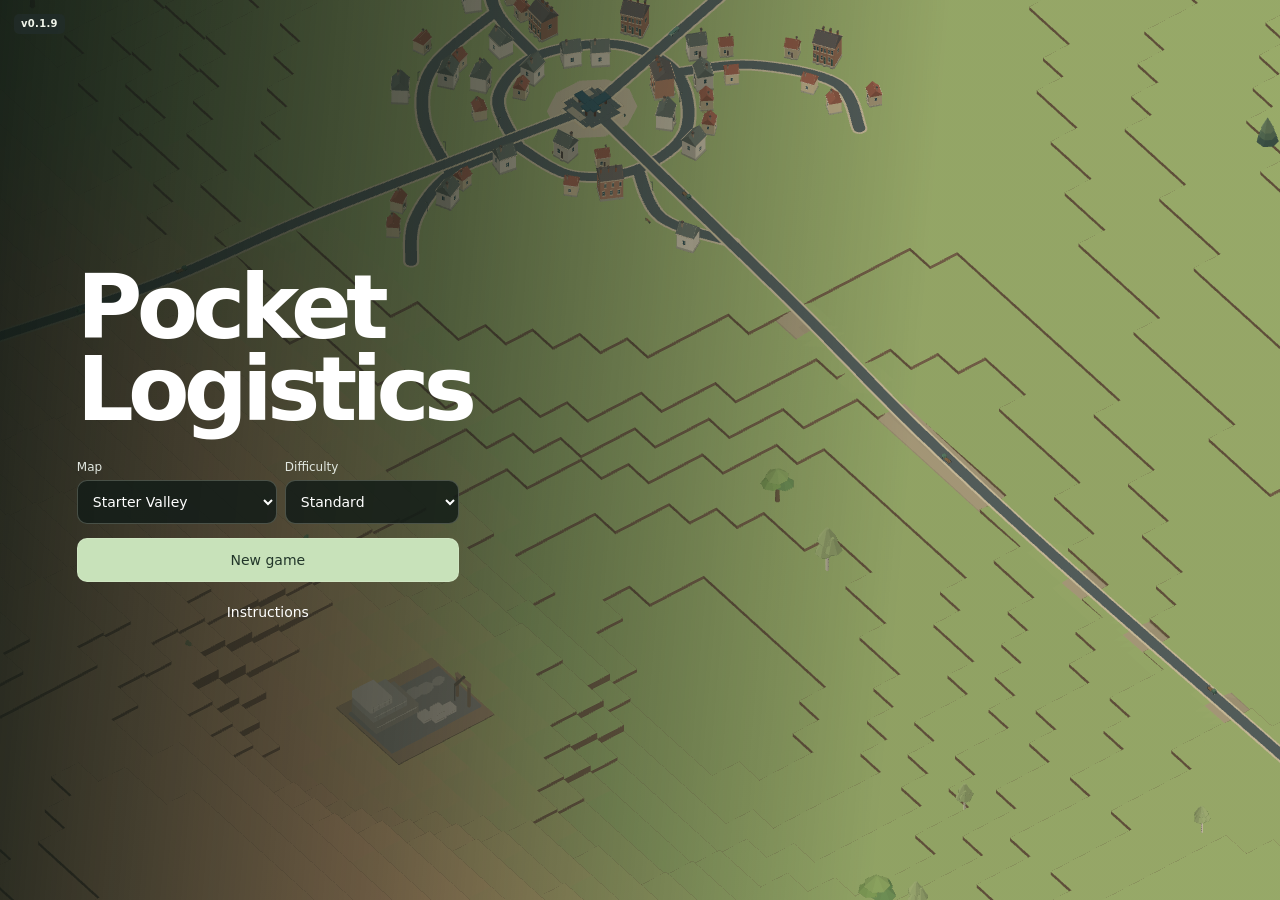
==== commit ad3672ba: "Release v0.1.9 with completed-week charts and route camera continuity" ====
--- a/diorama.html
+++ b/diorama.html
@@ -43,10 +43,10 @@
 .info strong{color:var(--ink)}
 @media(max-width:400px){.controls{bottom:calc(var(--control-bottom) + 51px)}}
 </style>
-<link rel="stylesheet" href="./road-builder.css?v=0.1.8">
-<link rel="stylesheet" href="./rail-builder.css?v=0.1.8">
-<link rel="stylesheet" href="./rail-workspace.css?v=0.1.8">
-<link rel="stylesheet" href="./network.css?v=0.1.8">
+<link rel="stylesheet" href="./road-builder.css?v=0.1.9">
+<link rel="stylesheet" href="./rail-builder.css?v=0.1.9">
+<link rel="stylesheet" href="./rail-workspace.css?v=0.1.9">
+<link rel="stylesheet" href="./network.css?v=0.1.9">
 </head>
 <body>
 <div id="app">
@@ -56,7 +56,7 @@
 <canvas id="gpu" aria-hidden="true" hidden></canvas>
 <canvas id="scene" tabindex="0" aria-label="Three-dimensional valley. Pan with one finger, pinch with two, or rotate with three. Arrow keys rotate and tilt."></canvas>
 <div class="caption"><h2 id="look">Diorama studio</h2><p id="description">Loading the scene…</p></div>
-<button id="brand" aria-label="Company finances" aria-describedby="appVersion"><svg viewBox="0 0 24 24" fill="none" stroke="currentColor" stroke-width="1.7" aria-hidden="true"><path d="M2 17c4 0 3-11 9-11s6 8 11 5M2 21c6 0 5-11 10-11s6 7 10 5M4 11c2-5 4-9 9-9s6 6 9 5"/></svg><div><b>POCKET LOGISTICS</b><small id="cash">Road network</small><span id="appVersion">v0.1.8</span></div></button>
+<button id="brand" aria-label="Company finances" aria-describedby="appVersion"><svg viewBox="0 0 24 24" fill="none" stroke="currentColor" stroke-width="1.7" aria-hidden="true"><path d="M2 17c4 0 3-11 9-11s6 8 11 5M2 21c6 0 5-11 10-11s6 7 10 5M4 11c2-5 4-9 9-9s6 6 9 5"/></svg><div><b>POCKET LOGISTICS</b><small id="cash">Road network</small><span id="appVersion">v0.1.9</span></div></button>
 <div id="timeControls"><time id="calendar"></time><button id="speed" aria-label="Game speed" title="Change game speed">1×</button><div id="mapToggles">
 <button id="toggleRoutes" aria-label="Routes and vehicles" aria-pressed="true" title="Routes and vehicles"><svg viewBox="0 0 24 24" aria-hidden="true"><path d="M6 18h9a4 4 0 0 0 0-8H9a2 2 0 0 1 0-4h8"/><circle cx="5" cy="18" r="2"/><circle cx="19" cy="6" r="2"/></svg></button>
 <button id="toggleLabels" aria-label="Map labels" aria-pressed="true" title="Map labels"><svg viewBox="0 0 24 24" aria-hidden="true"><path d="M4 5h16v11h-7l-4 3v-3H4zM8 9h8m-8 3h5"/></svg></button>
@@ -196,7 +196,7 @@
     <div class="editorCrossings" id="teCrossings" hidden></div>
     <div class="teActions"><button id="teUndo">Undo point</button><button id="teConfirm" class="buy">Build</button></div></div>
 </dialog>
-<script src="./demolition.js?v=0.1.8"></script><script src="./grade-separation.js?v=0.1.8"></script><script src="./town-network.js?v=0.1.8"></script><script src="./town-editor.js?v=0.1.8"></script><script src="./valley-assets.js?v=0.1.8"></script><script src="./biome-assets.js?v=0.1.8"></script><script src="./region.js?v=0.1.8"></script><script src="./freight.js?v=0.1.8"></script><script src="./rail-sim.js?v=0.1.8"></script><script src="./rail-assets.js?v=0.1.8"></script><script src="./crossings.js?v=0.1.8"></script><script src="./economy.js?v=0.1.8"></script><script src="./finance-charts.js?v=0.1.8"></script><script src="./route-overlay.js?v=0.1.8"></script><script src="./hud.js?v=0.1.8"></script><script src="./network-ui.js?v=0.1.8"></script><script src="./road-builder.js?v=0.1.8"></script><script src="./rail-builder.js?v=0.1.8"></script><script src="./rail-workspace.js?v=0.1.8"></script>
+<script src="./demolition.js?v=0.1.9"></script><script src="./grade-separation.js?v=0.1.9"></script><script src="./town-network.js?v=0.1.9"></script><script src="./town-editor.js?v=0.1.9"></script><script src="./valley-assets.js?v=0.1.9"></script><script src="./biome-assets.js?v=0.1.9"></script><script src="./region.js?v=0.1.9"></script><script src="./freight.js?v=0.1.9"></script><script src="./rail-sim.js?v=0.1.9"></script><script src="./rail-assets.js?v=0.1.9"></script><script src="./crossings.js?v=0.1.9"></script><script src="./economy.js?v=0.1.9"></script><script src="./finance-charts.js?v=0.1.9"></script><script src="./route-overlay.js?v=0.1.9"></script><script src="./hud.js?v=0.1.9"></script><script src="./network-ui.js?v=0.1.9"></script><script src="./road-builder.js?v=0.1.9"></script><script src="./rail-builder.js?v=0.1.9"></script><script src="./rail-workspace.js?v=0.1.9"></script>
 <script>
 (() => {
 'use strict';
@@ -1928,8 +1928,8 @@
   trialLandscape=null;
   try{localStorage.setItem(saveKey(trial),JSON.stringify(trial.transport));}
   catch{$('seedStatus').textContent='Route built. Browser storage is unavailable.';}
-  chooseFocus('region');
   rebuildTrial();
+  updateCaption();
   updateMapPlaces();
   requestFrame();
   return true;
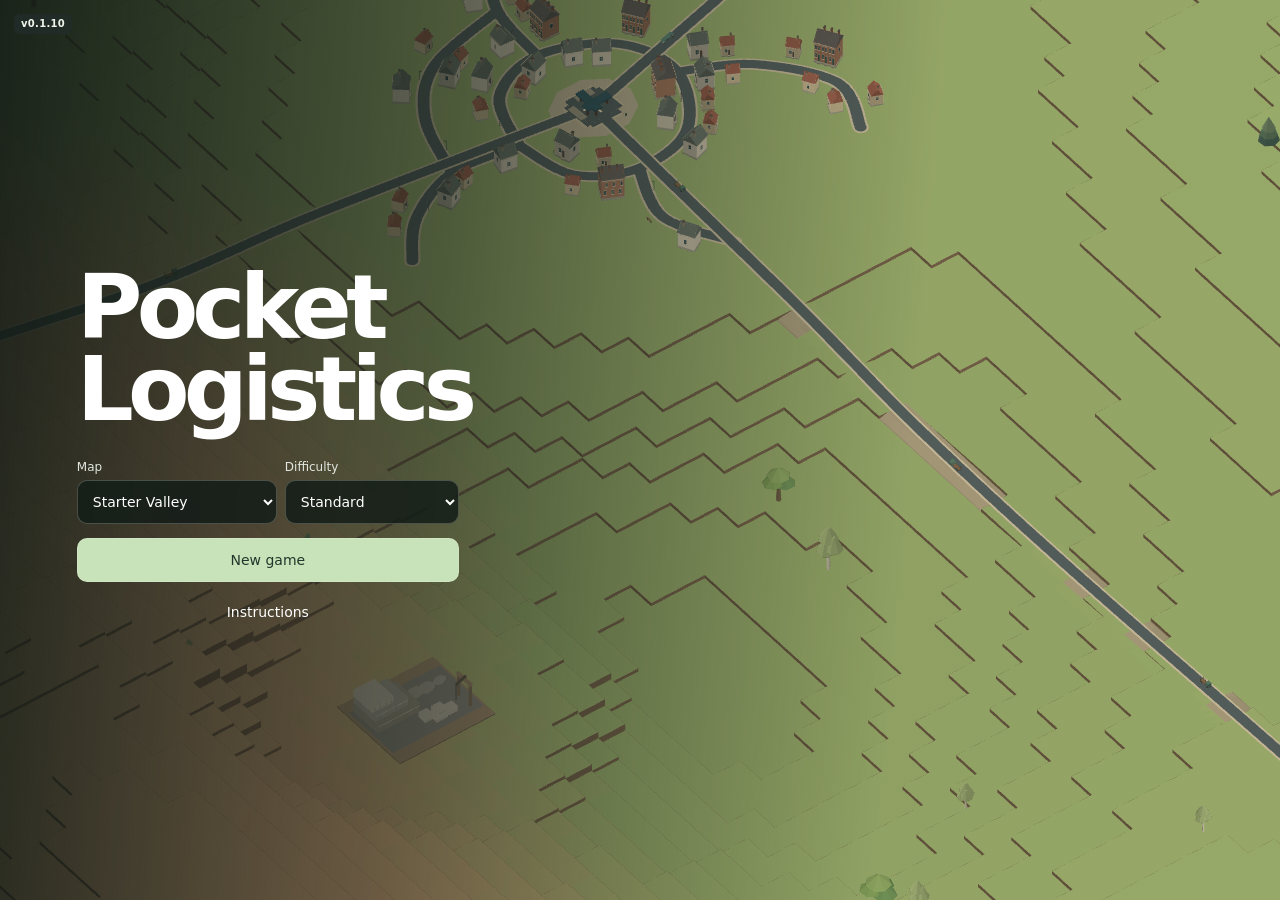
==== commit da3b5029: "Release v0.1.10 with freight buffers, independent platforms and faster traffic checks" ====
--- a/diorama.html
+++ b/diorama.html
@@ -43,10 +43,10 @@
 .info strong{color:var(--ink)}
 @media(max-width:400px){.controls{bottom:calc(var(--control-bottom) + 51px)}}
 </style>
-<link rel="stylesheet" href="./road-builder.css?v=0.1.9">
-<link rel="stylesheet" href="./rail-builder.css?v=0.1.9">
-<link rel="stylesheet" href="./rail-workspace.css?v=0.1.9">
-<link rel="stylesheet" href="./network.css?v=0.1.9">
+<link rel="stylesheet" href="./road-builder.css?v=0.1.10">
+<link rel="stylesheet" href="./rail-builder.css?v=0.1.10">
+<link rel="stylesheet" href="./rail-workspace.css?v=0.1.10">
+<link rel="stylesheet" href="./network.css?v=0.1.10">
 </head>
 <body>
 <div id="app">
@@ -56,7 +56,7 @@
 <canvas id="gpu" aria-hidden="true" hidden></canvas>
 <canvas id="scene" tabindex="0" aria-label="Three-dimensional valley. Pan with one finger, pinch with two, or rotate with three. Arrow keys rotate and tilt."></canvas>
 <div class="caption"><h2 id="look">Diorama studio</h2><p id="description">Loading the scene…</p></div>
-<button id="brand" aria-label="Company finances" aria-describedby="appVersion"><svg viewBox="0 0 24 24" fill="none" stroke="currentColor" stroke-width="1.7" aria-hidden="true"><path d="M2 17c4 0 3-11 9-11s6 8 11 5M2 21c6 0 5-11 10-11s6 7 10 5M4 11c2-5 4-9 9-9s6 6 9 5"/></svg><div><b>POCKET LOGISTICS</b><small id="cash">Road network</small><span id="appVersion">v0.1.9</span></div></button>
+<button id="brand" aria-label="Company finances" aria-describedby="appVersion"><svg viewBox="0 0 24 24" fill="none" stroke="currentColor" stroke-width="1.7" aria-hidden="true"><path d="M2 17c4 0 3-11 9-11s6 8 11 5M2 21c6 0 5-11 10-11s6 7 10 5M4 11c2-5 4-9 9-9s6 6 9 5"/></svg><div><b>POCKET LOGISTICS</b><small id="cash">Road network</small><span id="appVersion">v0.1.10</span></div></button>
 <div id="timeControls"><time id="calendar"></time><button id="speed" aria-label="Game speed" title="Change game speed">1×</button><div id="mapToggles">
 <button id="toggleRoutes" aria-label="Routes and vehicles" aria-pressed="true" title="Routes and vehicles"><svg viewBox="0 0 24 24" aria-hidden="true"><path d="M6 18h9a4 4 0 0 0 0-8H9a2 2 0 0 1 0-4h8"/><circle cx="5" cy="18" r="2"/><circle cx="19" cy="6" r="2"/></svg></button>
 <button id="toggleLabels" aria-label="Map labels" aria-pressed="true" title="Map labels"><svg viewBox="0 0 24 24" aria-hidden="true"><path d="M4 5h16v11h-7l-4 3v-3H4zM8 9h8m-8 3h5"/></svg></button>
@@ -196,7 +196,7 @@
     <div class="editorCrossings" id="teCrossings" hidden></div>
     <div class="teActions"><button id="teUndo">Undo point</button><button id="teConfirm" class="buy">Build</button></div></div>
 </dialog>
-<script src="./demolition.js?v=0.1.9"></script><script src="./grade-separation.js?v=0.1.9"></script><script src="./town-network.js?v=0.1.9"></script><script src="./town-editor.js?v=0.1.9"></script><script src="./valley-assets.js?v=0.1.9"></script><script src="./biome-assets.js?v=0.1.9"></script><script src="./region.js?v=0.1.9"></script><script src="./freight.js?v=0.1.9"></script><script src="./rail-sim.js?v=0.1.9"></script><script src="./rail-assets.js?v=0.1.9"></script><script src="./crossings.js?v=0.1.9"></script><script src="./economy.js?v=0.1.9"></script><script src="./finance-charts.js?v=0.1.9"></script><script src="./route-overlay.js?v=0.1.9"></script><script src="./hud.js?v=0.1.9"></script><script src="./network-ui.js?v=0.1.9"></script><script src="./road-builder.js?v=0.1.9"></script><script src="./rail-builder.js?v=0.1.9"></script><script src="./rail-workspace.js?v=0.1.9"></script>
+<script src="./demolition.js?v=0.1.10"></script><script src="./grade-separation.js?v=0.1.10"></script><script src="./town-network.js?v=0.1.10"></script><script src="./town-editor.js?v=0.1.10"></script><script src="./valley-assets.js?v=0.1.10"></script><script src="./biome-assets.js?v=0.1.10"></script><script src="./region.js?v=0.1.10"></script><script src="./freight.js?v=0.1.10"></script><script src="./rail-sim.js?v=0.1.10"></script><script src="./rail-assets.js?v=0.1.10"></script><script src="./crossings.js?v=0.1.10"></script><script src="./economy.js?v=0.1.10"></script><script src="./finance-charts.js?v=0.1.10"></script><script src="./route-overlay.js?v=0.1.10"></script><script src="./hud.js?v=0.1.10"></script><script src="./network-ui.js?v=0.1.10"></script><script src="./road-builder.js?v=0.1.10"></script><script src="./rail-builder.js?v=0.1.10"></script><script src="./rail-workspace.js?v=0.1.10"></script>
 <script>
 (() => {
 'use strict';
@@ -1524,11 +1524,11 @@
       const yaw=Math.atan2(dy,dx)+(facingArrival?Math.PI:0),pitch=Math.atan2(facingArrival?-dz:dz,Math.hypot(dx,dy));
       const pose={x:(a.x+b.x)/2,y:(a.y+b.y)/2,z:(a.z+b.z)/2+.048};
       const model=ContourRailAssets.vehicle(unit.id,unitLength,unit.kind);
-      actors.push(modelActor(model,pose.x,pose.y,pose.z,yaw,[1,1,1],pitch));
+      actors.push(modelActor(model,pose.x,pose.y,pose.z,yaw,[1,1.23,1.28],pitch));
       if(unit.kind==='freight'&&vehicle.load>0&&scale>=16&&!/box|van|goods|heavy/i.test(unit.id)){
         const cargo=trial.market.routeTrade(route)?.cargo;
         const load=freightLoadModel(cargo),k=unitLength*.21;
-        actors.push(modelActor(load,pose.x,pose.y,pose.z+.062,yaw,[k,k,k],pitch));
+        actors.push(modelActor(load,pose.x,pose.y,pose.z+.078,yaw,[k,k*1.23,k*1.28],pitch));
       }
       if(scale>=12){
         const [x,y]=project([pose.x,pose.y,pose.z+.055]);
@@ -1555,7 +1555,7 @@
       }
       const pose=truckPose(run,showcase?vehicle.phase+trainTime*4:vehicle.phase);
       if(pose.tunnel||!visibleAsset(pose.x,pose.y,pose.z,16+scale))continue;
-      const k=rig.scale*1.13,body=modelActor(detailed?rig.model:rig.compact,pose.x,pose.y,pose.z,pose.yaw,[k,k,k],pose.pitch);
+      const k=rig.scale*1.34,body=modelActor(detailed?rig.model:rig.compact,pose.x,pose.y,pose.z,pose.yaw,[k,k,k],pose.pitch);
       actors.push(body);
       const transfer=pose.service===null?0:clamp((pose.service-.21)/.66,0,1);
       if(freight&&vehicle.load){
@@ -1594,7 +1594,7 @@
 function localActors(scale,actors){
   for(const route of trial.market.localRoutes){
     const rig=route.local==='bus'?gameAssets.bus:gameAssets.truck;
-    const k=rig.scale*1.13;
+    const k=rig.scale*1.34;
     for(const v of trial.market.fleet(route).vehicles){
       if(localStaged(v))continue;
       const p=localPose(route,v);
@@ -1898,12 +1898,18 @@
   transport.removedRoads=[...new Set([...transport.removedRoads,...roads])];
   transport.removedLots=[...new Set([...transport.removedLots,...lots])];
 }
+function plannedRailIssue(route,tracks){
+  const known={...tracks,...Object.fromEntries((route.trackPaths??[]).map(track=>[track.id,track]))};
+  return ContourRail.routePlatformIssue(route,known);
+}
 function buildTransport(route,roads=[],lots=route.removedLots??[]){
   if(route.capital>trial.market.state.cash)return false;
   if(route.mode==='rail'){
     if(!validPlatforms(route))return 'Review the station platforms before building this route.';
     const split=stageRailSplits(trial.transport,route);
     if(typeof split==='string')return split;
+    const issue=plannedRailIssue(route,split.tracks);
+    if(issue)return issue;
     applyRailSplits(trial.transport,split);
     delete route.trackCuts;
     registerRail(trial.transport,route,true);
@@ -3857,6 +3863,8 @@
   const transport=trial.transport,track=transport.railTracks?.[id];
   if(!track)return 'This track is no longer available.';
   if(track.tracks===2)return 'This section already has two tracks.';
+  const platformIssue=ContourRail.doubleTrackIssue(track,transport);
+  if(platformIssue)return platformIssue;
   const radius=ContourRail.runningTrackRadius(ContourRail.horizontalRadius(track.points),2);
   const radiusIssue=ContourRail.horizontalRadiusIssue(radius);
   if(radiusIssue)return radiusIssue;
@@ -3900,6 +3908,8 @@
   if(!validPlatforms(plan))return 'Review the station platforms before saving this route.';
   const split=stageRailSplits(transport,plan);
   if(typeof split==='string')return split;
+  const platformIssue=plannedRailIssue(plan,split.tracks);
+  if(platformIssue)return platformIssue;
   const current=ContourTrackSplit.rewriteRoute(route,split.replacements);
   const changedLanes=JSON.stringify(plan.trackLanes??[])!==JSON.stringify(current.trackLanes??[]);
   if(changedLanes&&activeTrains(route))return 'Hold trains at a station before changing their running tracks.';
@@ -3959,6 +3969,10 @@
     const route=transport.routes[index];
     if(route?.mode!=='rail'||route.stations[side]?.id!==station.id||
       !Number.isInteger(platform)||platform<1||platform>count)return 'The platform assignment is no longer available.';
+    const plan={...route,platforms:route.platforms?.slice()??[1,1]};
+    plan.platforms[side]=platform;
+    const issue=plannedRailIssue(plan,transport.railTracks);
+    if(issue)return issue;
     if(platform!==(route.platforms?.[side]??1)&&activeTrains(route))return 'Hold the trains at a station before changing their platform.';
   }
   for(const {index,side,platform} of assignments){
